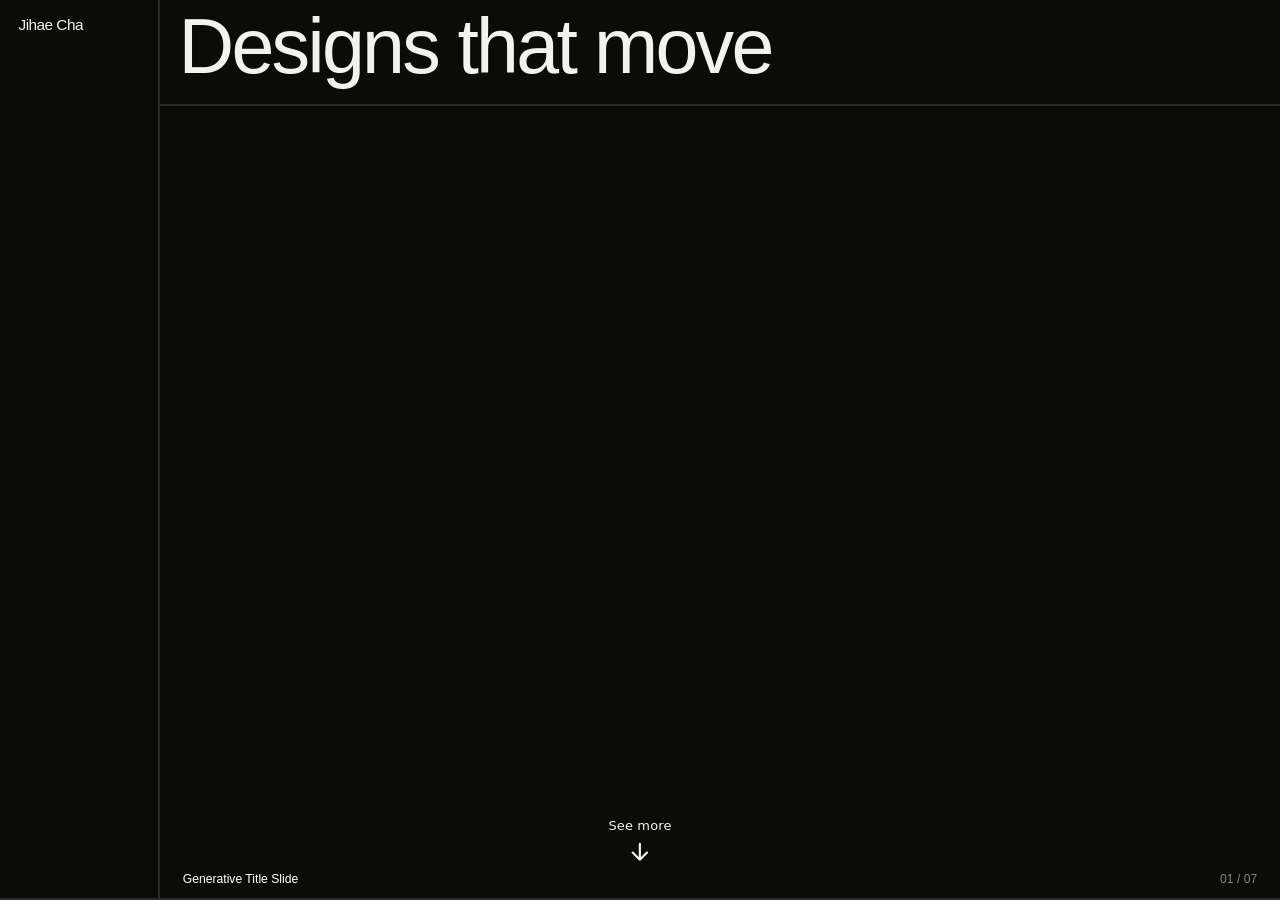
==== index.html @ 2024a820 "Experiments page (the Experience grid and the 3D name, scrolling in); footer as a grid that pushes a" ====
<!DOCTYPE html>
<html lang="en" data-theme="dark" data-mode="even" class="on-landing">
<head>
<meta charset="utf-8">
<meta name="viewport" content="width=device-width, initial-scale=1">
<!-- link preview: the landing's first screen -->
<meta name="description" content="Jihae Cha, designer">
<meta property="og:title" content="Jihae Cha">
<meta property="og:description" content="Jihae Cha, designer">
<meta property="og:type" content="website">
<meta property="og:url" content="https://jihaecha.nl/">
<meta property="og:image" content="https://jihaecha.nl/media/og.png">
<meta property="og:image:width" content="1200">
<meta property="og:image:height" content="630">
<meta name="twitter:card" content="summary_large_image">
<meta name="twitter:image" content="https://jihaecha.nl/media/og.png">
<title>Jihae Cha</title>
<!-- tab icon: a square drawn as a line, like the site's grid, its corners slightly rounded. Dark on light tabs, light on dark ones -->
<link rel="icon" type="image/svg+xml" href="data:image/svg+xml,%3Csvg xmlns='http://www.w3.org/2000/svg' viewBox='0 0 32 32'%3E%3Cstyle%3Erect%7Bfill:none;stroke:%23121211%7D@media (prefers-color-scheme:dark)%7Brect%7Bstroke:%23f2f2f0%7D%7D%3C/style%3E%3Crect x='4' y='4' width='24' height='24' rx='4' stroke-width='2.5'/%3E%3C/svg%3E">
<link rel="preconnect" href="https://api.fontshare.com" crossorigin>
<link rel="stylesheet" href="https://api.fontshare.com/v2/css?f[]=switzer@300,400,500&display=swap">
<link rel="stylesheet" href="subpage/lock.css">
<style>

  :root{
    --rule:#e6e6e4;
    --rule-flash:#000000;
    --rule-on:#dcdcda;
    --rule-idle:#e6e6e4;
    --ink:#121211;
    --ink-soft:#8e8e89;
    --paper:#ffffff;
    --shot-bg:#f4f4f2;
    --split:38%;
    --tscale:1.12;   /* Shared, the starting mode: text a step larger (was 1) */
    --pad:clamp(1rem, 2.4vmin, 1.9rem);
    --move:520ms cubic-bezier(.22,.61,.36,1);
  }
:root.grid-on{ --rule:var(--rule-flash); }
  /* instant to full strength, then the 600ms ease below carries it back */
  .grid-on .strip{ transition:grid-template-columns var(--move), border-color 0ms; }
  .grid-on .cell{ transition:border-color 0ms; }

  [data-theme="dark"]{
    --rule:#2b2b29;
    --rule-flash:#ffffff;
    --rule-on:#3a3a38;
    --rule-idle:#2b2b29;
    --ink:#f2f2f0;
    --ink-soft:#7c7c78;
    --paper:#0b0b0a;
    --shot-bg:#171716;
  }
  *{ box-sizing:border-box; }
  html,body{ margin:0; background:var(--paper); color:var(--ink); }
  body{ font-family:"Switzer", "Helvetica Neue", system-ui, sans-serif; font-weight:400; -webkit-font-smoothing:antialiased; }

  .content{ height:100svh; overflow-y:scroll; }
  @supports not (height:100svh){ .content{ height:100vh; } }

  .band{
    min-height:100svh;

    display:grid;
    grid-auto-rows:minmax(0, 1fr);
  }
  .band--work{ grid-template-rows: 1fr; }   /* the project fills the whole band */
  @supports not (min-height:100svh){ .band{ min-height:100vh; } }

  .strip{
    display:grid;
    grid-template-columns:var(--t);
    border-bottom:var(--line) solid var(--rule);
    min-height:0;
    transition:grid-template-columns var(--move), border-color 600ms ease;
  }
  .cell{
    padding:var(--pad);
    border-right:var(--line) solid var(--rule);
    transition:border-color 600ms ease;
    min-width:0; min-height:0;
    overflow:hidden;
    container-type:inline-size;
    display:flex; flex-direction:column;
  }
  .cell:last-child{ border-right:0; }
  .cell > *{ max-width:100%; overflow-wrap:break-word; }

  /* Landing keeps its rules always */
  .band--landing .strip,
  .band--landing .cell{ border-color:var(--rule-idle); }
  .band--landing .strip:last-child{ border-bottom:0; }

  h1,h2{ margin:0; font-weight:500; letter-spacing:-.03em; }
  h1{ font-size:clamp(1.6rem, 13cqi, 4.5rem); line-height:.96; }
  h2{ font-size:calc(clamp(1.05rem, 7cqi, 4rem) * var(--tscale)); line-height:1.04;
      transition:font-size var(--move); }

  .tags{ font-size:calc(clamp(.7rem, 2.6cqi, 1rem) * var(--tscale)); color:var(--ink-soft);
         margin:.5rem 0 0; transition:font-size var(--move); }
  .lede{ font-size:calc(clamp(.82rem, 3.4cqi, 1.45rem) * var(--tscale)); line-height:1.6;
         margin:1.1rem 0 0; max-width:64ch; transition:font-size var(--move); }
  .meta{ font-size:clamp(.7rem, 2.6cqi, .8rem); color:var(--ink-soft); margin:0; }
  .note{ font-family:"Switzer", "Helvetica Neue", sans-serif; font-style:italic; font-weight:400;
         font-size:clamp(.75rem,3cqi,.92rem); color:var(--ink-soft); margin:.5rem 0 0; }
  a{ color:var(--ink); text-decoration:none; border-bottom:1px solid currentColor; }
  a:hover{ color:var(--ink-soft); }
  .push{ margin-top:auto; }

  .shot{ padding:var(--pad); }
  .shot--empty{ display:flex; align-items:flex-end; }
  .shot img, .shot video{ width:100%; height:100%; object-fit:cover; display:block; background:var(--shot-bg); }

  [data-mode="read"] .shot,
  [data-mode="even"] .shot{ display:flex; align-items:flex-start; justify-content:flex-start; }
  [data-mode="read"] .shot img,
  [data-mode="read"] .shot video,
  [data-mode="even"] .shot img,
  [data-mode="even"] .shot video{
    width:auto; height:auto;
    max-width:100%; max-height:100%;
    object-fit:contain;
  }

  /* every project uses the same proportions as Generative Title Slide:
     same column split, same 16:9 image box */
  .band--work .strip:first-child{
    grid-template-columns:calc(var(--split) * 0.8) 1fr !important;
  }
  .shot img, .shot video{ aspect-ratio:16 / 9; }
  [data-mode="read"] .shot img,
  [data-mode="read"] .shot video,
  [data-mode="even"] .shot img,
  [data-mode="even"] .shot video,
  [data-mode="look"] .shot img,
  [data-mode="look"] .shot video{
    width:100%;
    height:auto;
    max-height:100%;
    object-fit:cover;
  }

  .ratio{
    position:fixed; z-index:30; bottom:var(--pad); left:50%;
    transform:translateX(-50%); display:flex;
    border:1px solid var(--ink); background:var(--paper);
  }
  .ratio button{
    appearance:none; background:transparent; border:0;
    border-right:1px solid var(--ink); padding:.45rem .85rem;
    font:inherit; font-size:12px; color:var(--ink); cursor:pointer;
  }
  .ratio button:last-child{ border-right:0; }
  /* every option looks the same: dark box, light outline and text, no filled state */
  .ratio button[aria-pressed="true"]{ background:transparent; color:var(--ink); }

  /* the menu stays out of the landing and arrives once the work is scrolled into view */
  .ratio{ transition:opacity .45s ease, translate .45s cubic-bezier(.2,.7,.2,1), visibility 0s linear 0s; }
  .on-landing .ratio{ opacity:0; translate:0 12px; visibility:hidden; pointer-events:none;
    transition:opacity .3s ease, translate .3s ease, visibility 0s linear .3s; }

  /* ---- Image / Shared / Text: one control in place of the old buttons ----
     The three old buttons stay in the page, hidden, so saving and the grid
     flash still happen through them. */
  .ratio .dialbtn{ display:none; }
  .dial{ position:relative; touch-action:none; outline:none; user-select:none; cursor:ew-resize; }
  .dial:focus-visible{ box-shadow:0 0 0 2px var(--paper), 0 0 0 4px var(--ink); }
  /* the menu is three ruled cells; no outer box: their own edges are the frame */
  .ratio{ border:0 !important; background:transparent !important; }
  /* small at rest: three slim cells, no names. Hover (or focus, or drag) and it opens
     to the full version; leave and it folds back */
  .dial--cells{ width:150px; height:20px; transition:width .38s cubic-bezier(.45,0,.2,1), height .38s cubic-bezier(.45,0,.2,1); }
  .dial--cells.open{ width:290px; height:40px; }
  .dial--cells .c span{ opacity:0; transition:opacity .2s ease; }
  .dial--cells.open .c span{ opacity:1; transition:opacity .25s ease .15s; }
  .dial--cells .c{ position:absolute; top:0; height:100%; box-sizing:border-box; background:var(--paper);
    border:var(--line) solid var(--rule-on); display:flex; align-items:center; justify-content:center; overflow:hidden; font-style:normal;
    cursor:pointer; }
  .dial--cells .c span{ font-size:12px; color:var(--ink-soft); white-space:nowrap; }
  .dial--cells .c.on span{ color:var(--ink); }
  .dial--cells .c.lead{ z-index:1; }
  /* hovered (or focused, or held while dragging): every line and every name goes white */
  .dial--cells .c{ transition:border-color .25s ease; }
  .dial--cells .c span{ transition:opacity .2s ease, color .25s ease; }
  .dial--cells:hover .c, .dial--cells:focus-visible .c, .dial--cells.held .c, .dial--cells.demo .c{ border-color:var(--rule-flash); }
  .dial--cells:hover .c span, .dial--cells:focus-visible .c span, .dial--cells.held .c span, .dial--cells.demo .c span{ color:var(--rule-flash); }
  /* the menu sits at the bottom centre, opening out from the middle */
  .ratio{ left:50% !important; transform:translateX(-50%) !important; }
  .dial--cells:not(.open){ width:112px; }   /* smaller when folded: the long cell shrinks with it */
  /* the hint, in the site's label style, just above the menu */
  .menu-hint{ position:fixed; z-index:31; transform:translateX(-50%); font-size:15px; font-weight:500; color:var(--rule-flash); padding:.3rem .65rem; white-space:nowrap;
              /* frosted glass: whatever is behind shows through, blurred, instead of a solid block */
              background:color-mix(in srgb, var(--paper) 35%, transparent);
              -webkit-backdrop-filter:blur(28px) saturate(1.4); backdrop-filter:blur(28px) saturate(1.4);
              padding:.45rem .8rem;
              translate:0 calc(-100% + 6px); opacity:0; pointer-events:none; transition:opacity .35s ease, translate .35s cubic-bezier(.45,0,.2,1); }
  .menu-hint.on{ opacity:1; translate:0 -100%; }   /* above the bar, lined up with its left edge */
  button:focus-visible, a:focus-visible{ outline:2px solid var(--ink); outline-offset:3px; }

  [data-mode="read"] .cell{ overflow-y:auto; }

  /* Read sets its own sizes rather than multiplying the base scale,
     so the clamp ceilings can't flatten the difference. */
  [data-mode="read"] h2{ font-size:clamp(2.2rem, 10cqi, 7rem); line-height:1; }
  [data-mode="read"] .lede{ font-size:clamp(1.15rem, 4.8cqi, 2.3rem); line-height:1.4; }
  [data-mode="read"] .tags{ font-size:clamp(.85rem, 2.8cqi, 1.15rem); }

  @media (max-width:760px){
    .strip{ grid-template-columns:1fr !important; }
    .cell{ border-right:0; border-bottom:var(--line) solid var(--rule); }
    .cell:last-child{ border-bottom:0; }
    .band--landing .cell{ border-color:var(--rule-idle); }
  }
  @media (max-height:520px){
    .content{ scroll-snap-type:none; }
    .band{ min-height:auto; }
  }
  @media (prefers-reduced-motion: reduce){ .strip,.cell{ transition:none; } }

  /* 19 defines this; the base file does not, so the row gap collapsed */
  :root{ --gap:clamp(1.5rem, 4vw, 4.5rem); }
  /* the weight of every grid line on the site */
  :root{ --line:2px; }

  /* the landing lives in its own frame so its styles and the page's never collide */
  .band--landing{ position:relative; display:block; border-bottom:var(--line) solid var(--rule); }   /* quiet, like the landing lines above it and the works below */
  /* while Jihae Cha is open, the line under the landing is full white, like the panel's other lines */
  .band--landing{ transition:border-color .6s ease; }
  .jihae-open .band--landing{ border-bottom-color:var(--ink); }

  /* the beat between landing and work: the landing's rule above it,
     the first project's rule below it, so no line is left hanging */
  .interlude{
    min-height:72svh; scroll-snap-align:none;   /* more room: a held pause between the landing and the work */
    display:flex; flex-direction:column; justify-content:space-between; gap:3rem;
    padding:calc(var(--pad) * 5) var(--pad) 0;
  }
  /* a quiet note: small, light, stepped back */
  .interlude__text{
    margin:0; max-width:46ch; color:var(--ink); opacity:.55;
    font-size:clamp(.95rem, 1.05vw, 1.15rem); line-height:1.4; letter-spacing:-.005em; font-weight:300;
  }
  .interlude__mark{
    display:flex; justify-content:space-between; align-items:flex-end;
    padding-bottom:.7rem; font-size:15px; font-weight:500; color:var(--ink-soft);
  }
  .interlude__mark span:last-child{ font-variant-numeric:tabular-nums; }
  .interlude + .band--work{ border-top:var(--line) solid var(--rule); }
  .landing-frame{ position:absolute; inset:0; width:100%; height:100%; border:0; display:block; background:var(--paper); }
  /* a small arrow at the foot of the landing: it scrolls, there is more below */
  .landing__down{ position:absolute; left:50%; bottom:calc(var(--pad) * 1.2); translate:-50% 0; z-index:2; appearance:none; background:none; border:0; padding:.6rem; color:var(--ink); cursor:pointer; }
  .landing__down:hover{ color:var(--ink); }
  .landing__down svg{ display:block; width:22px; height:22px; fill:none; stroke:currentColor; stroke-width:2; stroke-linecap:round; stroke-linejoin:round; animation:landing-down 1.8s cubic-bezier(.45,0,.2,1) infinite; }
  @keyframes landing-down{ 0%,100%{ transform:translateY(-3px); opacity:.45; } 50%{ transform:translateY(5px); opacity:1; } }
  @media (prefers-reduced-motion: reduce){ .landing__down svg{ animation:none; } }
  /* it waits until the landing has opened its first panel */
  .landing__down{ opacity:0; pointer-events:none; transition:opacity .8s ease; }
  .landing-open .landing__down{ opacity:1; pointer-events:auto; }
  /* shown once: it fades out after a few beats, or as soon as the page is scrolled */
  .landing-hinted .landing__down{ opacity:0; pointer-events:none; transition:opacity 1.2s ease; }
  @media (max-aspect-ratio:4/5){ .jihae-open .landing__down{ opacity:0; pointer-events:none; transition:opacity .3s ease; } }   /* phones: with Jihae Cha open, Designs' row is too short to hold the hint */
  .landing__down{ display:flex; flex-direction:column; align-items:center; gap:.5rem; font:inherit; font-size:13px; letter-spacing:.01em; }
  .landing__hint{ white-space:nowrap; font-weight:500; }

  /* the section after the landing: the Jihae Cha panel, full width, with the work mark under it */
  .interlude--about{ min-height:100svh; padding:0; gap:0; }
  .interlude--about .about-frame{ display:block; width:100%; flex:1; min-height:calc(100svh - 3.2rem); border:0; background:var(--paper); }
  .interlude--about .interlude__mark{ padding:0 var(--pad) .7rem; border-top:var(--line) solid var(--ink); padding-top:.9rem; }

  /* ---- after the landing: a breath, then a short statement (agency-homepage style) ---- */
  .intro{ min-height:100svh; padding:0; gap:0; display:grid; grid-template-rows:1fr auto; grid-template-columns:100%; justify-content:stretch; }
  .intro__body{ align-self:start; padding:calc(var(--pad) * 3) var(--pad) calc(var(--pad) * 4); max-width:min(980px, 92vw); }
  .intro__lede{ margin:0; font-weight:400; font-size:clamp(1.3rem, 2.5vw, 2.4rem); line-height:1.15; letter-spacing:-.025em; color:var(--ink);
      transition:letter-spacing 1.6s cubic-bezier(.45,0,.2,1), opacity 1.2s ease; }
  /* crowded until it scrolls into view, then given room */
  .intro:not(.seen) .intro__lede{ letter-spacing:-.075em; opacity:.35; }
  /* "More about Jihae": soft at rest, no underline (the arrow marks the link);
     on hover it turns full and is pushed aside, like the links in the landing */
  .intro__more{ display:inline-block; margin-top:2.2rem; font-size:18px; color:var(--ink-soft); text-decoration:none; border-bottom:0;
    transition:color .3s ease, padding .3s cubic-bezier(.25,1,.45,1); }
  .intro__more:hover, .intro__more:focus-visible{ color:var(--ink); padding-left:.5em; }
  .intro__facts{ margin:0; display:grid; grid-template-columns:repeat(3, 1fr); border-top:var(--line) solid var(--rule); }
  .intro__facts div{ padding:var(--pad); border-right:var(--line) solid var(--rule); }
  .intro__facts div:last-child{ border-right:0; }
  .intro__facts dt{ font-size:12px; color:var(--ink-soft); margin-bottom:.4rem; }
  .intro__facts dd{ margin:0; font-size:14px; color:var(--ink); }
  .intro .interlude__mark{ padding:.9rem var(--pad) .7rem; }   /* no line above "Selected work" */
  @media (max-width:700px){ .intro__facts{ grid-template-columns:1fr; } .intro__facts div{ border-right:0; border-bottom:var(--line) solid var(--rule); } }
  @media (prefers-reduced-motion: reduce){ .intro:not(.seen) .intro__lede{ letter-spacing:-.025em; opacity:1; } }
  @media (max-width:760px){   /* phones: the statement a step larger, so it reads as the page's voice, not a caption */
    .intro__lede{ font-size:clamp(1.6rem, 7vw, 2rem); line-height:1.18; }
    .intro__more{ font-size:19px; }
  }

  /* "View project" sits right under the project's image */
  .band--work .shot{ flex-direction:column; }
  .shot-link{ margin:.9rem 0 0; flex:none; }

  /* the way into the project, on hover: the reel reaches the grid. Its cell gives up the gap on
     the left and above, so the reel grows out until it meets the divider and the line above;
     the grid itself never moves, and the room under it stays. "View more" then arrives in the
     corner they meet at, a small tab whose two edges are grid lines too.
     THIS VERSION: see the block below — here the reels rest against the lines. */
  .band--work .reel{ position:relative; width:100%; min-height:0; display:flex; flex-direction:column; }
  .shot-link a{ border-bottom:0; color:inherit; }
  .shot-link a span{ display:inline-block; transition:translate .3s ease; }
  .shot-link .lock-ico{ width:.8em; height:.8em; margin-right:.4em; vertical-align:-.05em; fill:none; stroke:currentColor; stroke-width:1.6; stroke-linecap:round; }
  .shot-link a:hover{ color:inherit; }
  .shot-link a:hover span, .shot-link a:focus-visible span{ translate:4px 0; }
  .band--work .reel .shot-link{
    position:absolute; z-index:2; left:0; top:0; margin:0;
    padding:.6em .95em; font-size:clamp(14px, 1.2vw, 18px); font-weight:400; line-height:1.05; letter-spacing:-0.01em; white-space:nowrap;
    color:var(--ink);
    /* the page colour let partly through, so over light footage it reads as a tint, not a block */
    background:color-mix(in srgb, var(--paper) 62%, transparent);
    -webkit-backdrop-filter:blur(8px); backdrop-filter:blur(8px);
    border-right:var(--line) solid var(--rule); border-bottom:var(--line) solid var(--rule);
    opacity:0; transition:opacity .3s ease, border-color 600ms ease;
    pointer-events:none;   /* the reel itself takes the click */
  }
  .band--work .reel .shot-link a{ pointer-events:auto; }
  html:not(.scrolling) .band--work .shot:hover .shot-link, html:not(.scrolling) .band--work .shot:focus-within .shot-link{ opacity:1; transition:opacity .3s ease .3s, border-color 600ms ease; }   /* once the lines have arrived */
  .band--work .strip:first-child > .cell{ transition:border-color 600ms ease, padding var(--move); }
  .grid-on .band--work .strip:first-child > .cell{ transition:border-color 0ms, padding var(--move); }
  /* THIS VERSION, at rest (no hover needed): every reel already meets its grid lines. The divider keeps
     the original split for every project, so the grid lines up down the page and text and image keep
     their original proportion; the reel's cell gives up its gap on the left and above, so the reel
     reaches the divider and the line above. Hovering only brings up "View more". */
  @media (min-width:761px){
    html:not([data-mode="grid"]) .band--work .strip:first-child > .shot{ padding-left:0; padding-top:0; }
  }
  /* hover, in this version ("steady push"): the project grows as before, its picture reaching two gaps
     further left over the text and two gaps further down, the divider sliding with it. But the grid
     never changes: the reel is laid out that much bigger from the start, the extra hidden by a
     clip-path that opens on hover, and the divider is a line that slides with a transform. So the
     text never re-wraps and nothing moves under a still cursor. The row's .hot is set by the
     hover-intent script below the grid, from the picture's visible area. */
  @media (hover:hover) and (min-width:761px){
    html:not([data-mode="grid"]) .band--work .strip:first-child{ --grow:calc(var(--pad) * 2); --hover:500ms cubic-bezier(.22,1,.36,1); }
    html:not([data-mode="grid"]) .band--work .strip:first-child > .shot{ position:relative; overflow:visible; z-index:1;
      padding-bottom:calc(clamp(110px, 20svh, 260px) - var(--grow)); }   /* the reel already reaches into the room below; the clip hides it */
    html:not([data-mode="grid"]) .band--work .strip:first-child > .shot > .reel{
      margin-left:calc(var(--grow) * -1);
      clip-path:inset(0 0 calc(var(--grow) * (1 - var(--g, 0))) calc(var(--grow) * (1 - var(--g, 0)))); }   /* --g, 0 at rest to 1 grown, is stepped by the hover script frame by frame */
    /* the text keeps a fixed measure, narrower by the reach, so the picture
       only ever covers empty space and the lines never re-wrap */
    html:not([data-mode="grid"]) .band--work .strip:first-child > .cell:first-child{ border-right-color:transparent; }
    html:not([data-mode="grid"]) .band--work .strip:first-child > .cell:first-child > *{ max-width:calc(100% - var(--grow)); }   /* the type keeps its size: the cell, which sizes it, stays as wide */
    /* the divider that travels, standing in for the text cell's own rule (hidden while the rounding
       outlines are drawn: they trace the moved divider themselves) */
    html.rounding .band--work .strip:first-child > .shot::before{ visibility:hidden; }
    html:not([data-mode="grid"]) .band--work .strip:first-child > .shot::before{ content:""; position:absolute; z-index:3; top:0; bottom:0; left:calc(var(--line) * -1);
      border-left:var(--line) solid var(--rule); transform:translateX(calc(var(--grow) * -1 * var(--g, 0))); transition:border-color 600ms ease; pointer-events:none; }
    /* picture, divider and rounded outline all read the one --g, set in one frame: they cannot drift */
    html.lock-open .band--work .strip:first-child{ --g:0 !important; }
    .band--work .reel::after{ content:""; position:absolute; inset:0; z-index:1; background:#000; opacity:0; pointer-events:none; transition:opacity var(--hover, 500ms cubic-bezier(.22,1,.36,1)); }
    html:not(.lock-open) .band--work .strip.hot .reel::after{ opacity:.45; }   /* a dark veil, so the white "View more" reads over light footage */
    .band--work .reel .shot-link{ left:50%; top:50%; translate:-50% -50%; padding:0;
      background:none; -webkit-backdrop-filter:none; backdrop-filter:none; border:0;
      color:#fff; text-shadow:0 1px 14px rgba(0,0,0,.4);
      font-size:clamp(16px, 1.8vw, 30px); font-weight:500; letter-spacing:-.02em; }
    .band--work .reel .shot-link{ transition:opacity var(--hover, 500ms cubic-bezier(.22,1,.36,1)); }
    .band--work .shot:hover .shot-link{ opacity:0; }   /* "View more" follows the row's hover intent, not the raw hover */
    html:not(.lock-open) .band--work .strip.hot .shot .shot-link{ opacity:1; }
  }
  /* phones and touch screens keep the original link: "View more", small and grey, under the reel */
  @media (hover:none), (max-width:760px){
    .band--work .reel .shot-link{ position:static; flex:none; margin:.9rem 0 0; padding:0;
      font-size:var(--fs-meta); letter-spacing:normal; color:var(--ink-soft);
      background:none; -webkit-backdrop-filter:none; backdrop-filter:none; border:0;
      opacity:1; transition:none; pointer-events:auto; }
    .band--work .reel .shot-link a:hover{ color:var(--ink); }
  }
  @media (prefers-reduced-motion: reduce){
    .band--work .strip:first-child, .band--work .strip:first-child > .cell{ transition:border-color 600ms ease; }
    .band--work .strip:first-child > .shot > .reel{ clip-path:inset(0 0 calc(var(--pad) * 2) 0) !important; margin:0 !important; }   /* no growing: only the veil and "View more" fade */
    .band--work .strip:first-child > .shot::before{ display:none; }
  }

  /* Look: title and tags only, the project description stays hidden */
  [data-mode="look"] .band--work .lede{ display:none; }

  /* breathing room under each project ("View more" and the year), so one work doesn't run into the next */
  html:not([data-mode="grid"]) .band--work .strip:first-child > .cell{ padding-bottom:clamp(110px, 20svh, 260px); }

  /* with the empty row gone, each project's image grows to fill its cell down to the band's line */
  @media (min-width:701px){
    html[data-mode="even"] .band--work .shot img, html[data-mode="even"] .band--work .shot video,
    html[data-mode="read"] .band--work .shot img, html[data-mode="read"] .band--work .shot video{
      flex:1 1 auto; min-height:0; width:100%; height:auto; max-height:none; aspect-ratio:auto; object-fit:cover;
    }
    html[data-mode="even"] .band--work .reel, html[data-mode="read"] .band--work .reel{ flex:1 1 auto; }
  }

  /* the name panel's study, playing quietly in the lower right of the statement section */
  .intro{ position:relative; }
  .intro__study{ position:absolute; left:var(--pad);   /* lines up with the statement's left edge */ bottom:calc(3.4rem + var(--pad) * 2); width:min(30vw, 480px); height:min(32svh, 290px); opacity:.45;
      border:0; pointer-events:none; background:var(--paper); }
  @media (max-width:760px){ .intro__study{ position:relative; right:auto; bottom:auto; width:auto; height:42svh; margin:0 var(--pad) var(--pad); } }

  /* ===== Project text system, from the Figma "changed" frame (node 16:220) =====
     Switzer throughout the work rows. Title 27.48 Medium / 1.1 / -0.03em,
     tags + description + year + role + link all 13.35 Regular,
     ink-soft for everything except the title and the description. */
  .band--work{ font-family:"Switzer", "Helvetica Neue", system-ui, sans-serif; --fs-meta:13.35px; }
  /* the title keeps its original size */
  .band--work h2 .h2-sub{ display:block; }   /* the descriptor after the comma always starts its own line */
  .band--work .tags{
    font-weight:400; color:var(--ink-soft); line-height:normal;
    font-size:calc(clamp(.82rem, 3.4cqi, 1.45rem) * var(--tscale)); margin:.3rem 0 0;   /* same size as the description */
  }
  /* the description keeps its original size */
  .band--work .note{
    font-family:inherit; font-style:normal; font-weight:400; color:var(--ink-soft);
    font-size:calc(var(--fs-meta) * var(--tscale)); margin:.9rem 0 0;
  }
  /* year sits a held beat under the description, not pinned to the bottom */
  .band--work .meta{ font-weight:400; color:var(--ink-soft); line-height:normal;
    font-size:calc(var(--fs-meta) * var(--tscale)); }
  .band--work .cell > .meta.push{ margin-top:62px; }
  .band--work .cell > .meta.role{ margin-top:0; }
  /* Read keeps its own larger set, in the same proportions */
  [data-mode="read"] .band--work .lede{ font-size:clamp(1.15rem, 4.8cqi, 2.3rem); line-height:1.4; }
  [data-mode="read"] .band--work .tags{ font-size:clamp(1.15rem, 4.8cqi, 2.3rem); }

  /* ---- phones: each project stacks, its reel first, its words under it, View more last ----
     The split rule above is more specific than the general one-column rule, so it is
     undone here. A project is as tall as it needs, not a full screen. The reel's cell and
     its wrapper step aside (display:contents), so the reel, the words and the link lay out
     as one column in that order; taps still reach the cell as before. The menu chooses the
     balance and the order never changes: Image (where phones open) runs the reel edge to
     edge over a short caption, Shared keeps both at reading size, Text sets the words large
     under a smaller reel. */
  @media (max-width:760px){
    :root:not(.grid-on){ --rule:var(--rule-on); }
    /* the fixed name and menu icon sit on a band of page colour with a rule under it, so titles
       scrolling up pass beneath them instead of crossing them */
    body::before{ content:""; position:fixed; z-index:24; top:0; left:0; right:0;
      height:calc(var(--pad) * 2 + 20px); background:var(--paper); border-bottom:var(--line) solid var(--rule);
      pointer-events:none; transition:opacity .45s ease; }
    .on-landing body::before{ opacity:0; }
    html:has(.proj[data-open="true"]) body::before{ opacity:0; }
    /* the Text / Shared / Image menu sits on the left, on the same edge as the name and the captions */
    .ratio{ left:var(--pad) !important; transform:none !important; }   /* small screens and daylight lose the faintest grey: the lines a step stronger */
    .band--work .strip:first-child{ grid-template-columns:1fr !important; }
    html:not([data-mode="grid"]) .band--work{ min-height:auto; }
    html:not([data-mode="grid"]) .band--work .strip:first-child > .shot,
    html:not([data-mode="grid"]) .band--work .reel{ display:contents; }
    html:not([data-mode="grid"]) .band--work .reel video,
    html:not([data-mode="grid"]) .band--work .reel img{ order:1; width:calc(100% - var(--pad) * 2); margin:var(--pad) var(--pad) 0; }
    html:not([data-mode="grid"]) .band--work .strip:first-child > .cell:first-child{ order:2; padding:calc(var(--pad) * .8) var(--pad) 0; border-right:0; border-bottom:0; }
    html:not([data-mode="grid"]) .band--work .reel .shot-link{ order:3; margin:1rem var(--pad) clamp(56px, 12svh, 110px); }   /* then room before the next project */
    .band--work .cell > .meta.push{ margin-top:1.2rem; }

    [data-mode="even"] .band--work h2{ font-size:clamp(1.7rem, 8.4vw, 2.4rem); }
    [data-mode="even"] .band--work .lede{ font-size:16px; line-height:1.55; }
    [data-mode="even"] .band--work .tags{ font-size:14px; }

    html[data-mode="read"] .band--work .reel video, html[data-mode="read"] .band--work .reel img{ width:72%; }   /* the words lead, the reel steps back */

    /* Image: the reel edge to edge, meeting the line above, then a caption —
       title / categories / "Internship, CLEVER°FRANKE, 2026" at one size and one leading, then View more */
    html[data-mode="look"] .band--work .reel video, html[data-mode="look"] .band--work .reel img{ width:100%; margin:0; }
    [data-mode="look"] .band--work h2{ font-size:clamp(1.3rem, 6vw, 1.8rem); }
    html[data-mode="look"] .band--work .strip:first-child > .cell:first-child{ display:flex; flex-direction:row; flex-wrap:wrap; align-items:baseline; }   /* flex, so no stray space sneaks in before the comma */
    html[data-mode="look"] .band--work .cell:first-child > h2,
    html[data-mode="look"] .band--work .cell:first-child > .tags{ flex:0 0 100%; }
    html[data-mode="look"] .band--work .cell:first-child > .tags{ margin:.5rem 0 0; }
    html[data-mode="look"] .band--work .cell > .meta.push,
    html[data-mode="look"] .band--work .cell > .meta.role{ display:block; margin:0; }
    html[data-mode="look"] .band--work .cell > .meta.push:has(+ .meta.role)::after{ content:",\00a0"; }   /* only when a second line follows: a lone year (Monell, Slash) takes no comma */
    html[data-mode="look"] .band--work .cell:first-child > .tags,
    html[data-mode="look"] .band--work .cell > .meta.push,
    html[data-mode="look"] .band--work .cell > .meta.role{ font-size:14px; line-height:1.4; color:var(--ink-soft); }   /* Image would scale these to about 10px here */
    html[data-mode="look"] .band--work .reel .shot-link{ margin:1.1rem var(--pad) clamp(40px, 8svh, 72px); font-size:14px; }
  }

  /* ---- footer: an invitation, then a row of ways to get in touch ---------------------
     The Experience grid's idea, calm: the box you reach for takes more room and the others
     give way, on its gentle push. Nothing moves until you point at it. */
  .site-foot{
    position:relative; z-index:1; background:var(--paper);
    border-top:var(--line) solid var(--rule);
    font-size:16px; line-height:normal; color:var(--ink-soft);
  }
  .band--work + .site-foot{ border-top:0; }   /* the last project's own rule already sits above it */
  /* the invitation is one of the boxes */
  .site-foot__cell.site-foot__say{ white-space:nowrap; }   /* always the same three lines: it only scales, never rewraps */
  .site-foot__say b{ font-size:clamp(18px, 1.6vw, 24px); line-height:1.3; }
  /* the sign-off: a thin row of its own under everything, a line on top */
  .site-foot__copy{ margin:calc(var(--line) * -1) 0 0; padding:calc(var(--pad) * .9) var(--pad) calc(var(--pad) * .9 + 3rem);   /* room under it for the fixed menu */
    border-top:var(--line) solid var(--rule); font-size:13px; color:var(--ink-soft); position:relative; }   /* lifted one line so its rule and the boxes' bottom edges are the same line, not two */
  .site-foot__row{
    --push:cubic-bezier(.45,0,.25,1);
    display:grid; grid-template-columns:1fr 1fr 1fr; height:max(320px, 32svh);   /* fixed: tall enough for the largest hover text, so growing words never move the row (or anyone's text) */
    transition:grid-template-columns .9s var(--push);
  }
  .site-foot__row:has(> :nth-child(1):hover){ grid-template-columns:2.2fr 1fr 1fr; }
  .site-foot__row:has(> :nth-child(2):hover){ grid-template-columns:1fr 2.2fr 1fr; }
  .site-foot__row:has(> :nth-child(3):hover){ grid-template-columns:1fr 1fr 2.2fr; }
  .site-foot__cell{ margin:calc(var(--line) * -1) 0 0 calc(var(--line) * -1); min-width:0; white-space:nowrap; position:relative;
    overflow:hidden; border-radius:var(--r, 0px); transition:border-radius .9s var(--push);   /* its words are clipped by its own outline */
    display:flex; flex-direction:column; justify-content:space-between; gap:1rem;
    padding:var(--pad) var(--pad) calc(var(--pad) * 2);
    color:var(--ink); text-decoration:none; }
  a.site-foot__cell, a.site-foot__cell:hover{ border:0; color:var(--ink); }   /* not the site's link underline (as a rounded box it bent into a white arc) or its grey hover */
  /* each box draws its own outline, laid over its neighbour's on the shared side, so at rest they
     read as one ruled row; when a box takes over, the corners round (set by the script below) */
  .site-foot__cell::before{ content:""; position:absolute; pointer-events:none;
    inset:0; border:var(--line) solid var(--rule); border-radius:inherit;
    transition:border-radius .9s var(--push, cubic-bezier(.45,0,.25,1)); }
  .site-foot__cell small{ font-size:13px; color:var(--ink-soft); }
  .site-foot__cell b{ font-weight:400; font-size:clamp(18px, 1.6vw, 24px); letter-spacing:-.01em; }
  .site-foot__cell b span{ display:inline-block; transition:translate .9s var(--push); }
  a.site-foot__cell:hover b span{ translate:6px 0; }
  /* the box that takes over fills its frame with its words, scaled as one piece from their bottom left */
  /* the words scale through a registered number, --t, rather than a transform transition: that
     keeps their growth on the page's own clock, frame for frame with the box widening. Handed to
     the graphics card, the two drifted apart and the words shook as the box's edge slid */
  @property --t{ syntax:'<number>'; inherits:false; initial-value:0; }
  .site-foot__cell b{ display:block; width:max-content; transform-origin:0 100%; --t:0; transition:--t .9s var(--push); }
  @media (hover:hover) and (min-width:761px){
    /* drawn once at the big size and shown scaled down at rest: growing is then only ever a
       sharp image settling to full size, so the letters stay steady instead of shimmering.
       Out of the flow, so the big type never sizes the box. --big, --bigs, --k, --ks from the script */
    .site-foot__cell b{ position:absolute; left:var(--pad); bottom:calc(var(--pad) * 2);
      font-size:var(--big, 120px); transform:scale(calc(1 / var(--k, 5) + (1 - 1 / var(--k, 5)) * var(--t))); }
    .site-foot__say b{ font-size:var(--bigs, 56px); transform:scale(calc(1 / var(--ks, 2.4) + (1 - 1 / var(--ks, 2.4)) * var(--t))); }
    .site-foot__cell:hover b{ --t:1; }
    a.site-foot__cell:hover b span{ translate:12px 0; }
  }
  a.site-foot__cell:focus-visible{ outline:1px solid currentColor; outline-offset:-6px; }
  @media (prefers-reduced-motion: reduce){ .site-foot__row, .site-foot__cell b, .site-foot__cell b span{ transition:none; } }
  /* phones and touch: a plain list, one ruled row each, nothing moves */
  @media (max-width:760px), (hover:none){
    .site-foot__row, .site-foot__row:has(> *:hover){ grid-template-columns:1fr; height:auto; }
    .site-foot__cell{ border-bottom:var(--line) solid var(--rule); padding:calc(var(--pad) * 1.2) var(--pad); flex-direction:row; align-items:baseline; }
    .site-foot__cell::before{ display:none; }
    .site-foot__cell{ margin:0; border-radius:0; }
    .site-foot__cell:last-child{ border-bottom:0; }
  }

  /* ---- top right: About and the light/dark icon ------------------------------------
     The mirror of the name on the left: same face, size and weight, same distance from
     the top and side, same inverting blend, same arrival once the landing has gone. */
  .top-nav{
    position:fixed; z-index:25; top:var(--pad); right:var(--pad);
    display:flex; align-items:center; gap:20px;
    color:#fff; mix-blend-mode:difference;
    font-family:"Switzer", "Helvetica Neue", Helvetica, Arial, sans-serif;
    font-weight:400; font-size:20px; line-height:1; letter-spacing:-.01em;
    opacity:0; visibility:hidden; translate:0 -8px;
    transition:opacity .3s ease, translate .3s ease, visibility 0s linear .3s;
  }
  html:not(.on-landing) .top-nav{ opacity:1; visibility:visible; translate:0 0;
    transition:opacity .45s ease, translate .45s cubic-bezier(.2,.7,.2,1); }
  .top-nav a{ color:inherit; text-decoration:none; border:0; transition:opacity .2s ease;
    font-size:16px; translate:0 2px; }   /* nudged down onto the name's baseline; a step under the name, so the word and the icon together weigh the same as "Jihae Cha" */
  .theme{ appearance:none; background:none; border:0; padding:0; margin:0; color:inherit; cursor:pointer;
    display:flex; align-items:center; justify-content:center; width:20px; height:20px; transition:opacity .2s ease;
    margin-right:-1.7px;
    translate:0 1.5px; }   /* optical: centred by numbers it reads high next to lowercase letters, so it drops a little */   /* the icon's drawn edge, not its box, sits on the right margin, mirroring the name on the left */
  .theme svg{ width:20px; height:20px; display:block; fill:none; stroke:currentColor; stroke-width:1.7; stroke-linecap:round; stroke-linejoin:round; }
  .top-nav a:hover, .theme:hover{ opacity:.55; }
  html:not([data-mode="read"]) .nav-exp{ display:none; }   /* Experiments waits in the background: the menu offers it only in Read */
  .top-nav a:focus-visible, .theme:focus-visible{ outline:1px solid currentColor; outline-offset:4px; }
  /* phones: About, Contact and the theme fold into three lines; they open a full-screen menu set in the
     landing's light headline type, each item on its own ruled row */
  .menu-btn, .menu-panel{ display:none; }
  @media (max-width:760px){
    .top-nav > a, .top-nav > .theme{ display:none; }
    .menu-btn{ position:relative; display:flex; flex-direction:column; justify-content:center; gap:5px; width:24px; height:20px; padding:0; margin:0;
      background:none; border:0; color:inherit; cursor:pointer; }
    .menu-btn::after{ content:""; position:absolute; inset:-12px; }   /* a thumb-sized touch area */
    .menu-btn i{ display:block; height:1.7px; background:currentColor; border-radius:1px;
      transition:transform .35s cubic-bezier(.7,0,.15,1), opacity .2s ease; }
    .menu-open .menu-btn i:nth-child(1){ transform:translateY(6.7px) rotate(45deg); }
    .menu-open .menu-btn i:nth-child(2){ opacity:0; }
    .menu-open .menu-btn i:nth-child(3){ transform:translateY(-6.7px) rotate(-45deg); }
    .menu-btn:focus-visible{ outline:1px solid currentColor; outline-offset:6px; }
    .menu-panel{ position:fixed; inset:0; z-index:24; color:var(--ink);   /* under the nav, so the lines stay on top as the close */
      background:color-mix(in srgb, var(--paper) 72%, transparent);   /* the page shows through, softened, rather than a solid black */
      -webkit-backdrop-filter:blur(18px); backdrop-filter:blur(18px);
      display:flex; flex-direction:column; justify-content:flex-end; padding:var(--pad) var(--pad) calc(var(--pad) * 2 + 3rem);
      font-family:"Switzer", "Helvetica Neue", Helvetica, Arial, sans-serif;
      opacity:0; visibility:hidden; transition:opacity .35s ease, visibility 0s linear .35s; }
    .menu-open .menu-panel{ opacity:1; visibility:visible; transition:opacity .35s ease; }
    .menu-panel a, .menu-panel button{ display:block; width:100%; text-align:left; background:none; border:0; border-top:var(--line) solid var(--rule);
      color:var(--ink); font:inherit; font-weight:300; font-size:clamp(40px, 12vw, 56px); letter-spacing:-.035em; line-height:1;
      padding:.3em 0 .25em; text-decoration:none; cursor:pointer; }
    .menu-panel button{ font-size:18px; letter-spacing:-.01em; color:var(--ink-soft); padding:1em 0; }
  }
  /* ---- the name as the home logo ------------------------------------------------
     Just JIHAE CHA, no cell and no line. It sits on the same left edge as the bottom menu
     (var(--pad)), so the two fixed corners line up. Drawn with mix-blend-mode:difference,
     so it stays readable over anything that scrolls under it: light over dark text and
     pictures, dark in light mode. It arrives once the landing has gone, on the same beat
     as the bottom menu, and takes you back to the landing. */
  .stuck-name{
    position:fixed; z-index:25;
    top:var(--pad); left:var(--pad);
    font-family:"Switzer", "Helvetica Neue", Helvetica, Arial, sans-serif;
    font-weight:400; font-size:20px; line-height:1; letter-spacing:-.01em;
    white-space:nowrap;
    color:#fff; mix-blend-mode:difference;
    text-decoration:none; border:0; cursor:pointer;
    opacity:0; visibility:hidden; translate:0 -8px;
    transition:opacity .3s ease, translate .3s ease, visibility 0s linear .3s;
  }
  html:not(.on-landing) .stuck-name{ opacity:1; visibility:visible; translate:0 0;
    transition:opacity .45s ease, translate .45s cubic-bezier(.2,.7,.2,1); }
  .stuck-name:hover, .stuck-name:focus-visible{ color:#fff; outline:0; }

  /* ---- the menu, from the sketch: a small project strip. Text on the left, the
     picture on the right, the page's white dividing line between them ---- */
  .dial--strip{ width:120px; height:24px; border-radius:0; overflow:hidden; box-sizing:border-box; display:grid; grid-template-columns:var(--sx,60px) 1fr;
    border:var(--line) solid var(--rule-on); background:var(--paper);
    transition:width .26s cubic-bezier(.45,0,.2,1), height .26s cubic-bezier(.45,0,.2,1), border-radius .26s ease; }
  .dial--strip.open{ width:228px; height:40px; border-radius:0; }
  .dial--strip .st{ border-right:var(--line) solid var(--rule-flash); padding:5px 6px 0 7px; overflow:hidden;
    display:flex; flex-direction:column; gap:2px; min-width:0; transition:padding .38s cubic-bezier(.45,0,.2,1), gap .38s cubic-bezier(.45,0,.2,1); }
  .dial--strip.open .st{ padding:10px 8px 0 10px; gap:4px; }
  .dial--strip .st b{ display:block; height:2px; background:var(--ink-soft); opacity:.6; }
  .dial--strip .si{ padding:4px; min-width:0; transition:padding .38s cubic-bezier(.45,0,.2,1); }
  .dial--strip.open .si{ padding:7px; }
  .dial--strip .si i{ display:block; height:100%; background:var(--rule-idle); }
    #dial.dial--strip:focus-visible{ box-shadow:none; outline:2px solid var(--rule-on); outline-offset:3px; }

  /* ---- the layout's name, shown only while the menu moves ---- */
  .dial-say{ position:fixed; z-index:68; pointer-events:none; height:22px; translate:0 -100%; }
  .dial-say span{ position:absolute; bottom:4px; font-size:13px; font-weight:500; white-space:nowrap; color:var(--rule-flash);
    transform:translateX(-50%); opacity:0; transition:opacity .35s ease, color .25s ease; }
  .dial-say.moving span{ opacity:1; transition:opacity .2s ease, color .25s ease; }
  .dial-say[data-v="C"] span{ color:var(--ink-soft); }
  .dial-say[data-v="C"] span.on{ color:var(--rule-flash); }
  /* in this version the names live above the menu, not inside its cells */
</style>
</head>
<body>

<a class="stuck-name" id="stuckName" href="#top" aria-label="Jihae Cha, back to the landing">Jihae Cha</a>
<nav class="top-nav" aria-label="Site">
  <a href="#about" id="navAbout">About</a>
  <a href="experiments/" id="navExp" class="nav-exp">Experiments</a>
  <button type="button" id="theme" class="theme" aria-pressed="false" aria-label="Switch to dark mode"></button>
  <button type="button" class="menu-btn" id="menuBtn" aria-label="Menu" aria-expanded="false" aria-controls="menuPanel"><i></i><i></i><i></i></button>
</nav>
<!-- phones: About, Experiments and the theme, behind the three lines -->
<nav class="menu-panel" id="menuPanel" aria-label="Menu">
  <a href="#about" data-go="navAbout">About</a>
  <a href="experiments/" class="nav-exp">Experiments</a>
  <button type="button" data-go="theme" id="menuTheme">Light mode</button>
</nav>

<main class="content">

  <!-- LANDING: updated (reels rest 10%, click to open) -->
  <section class="band band--landing">
    <iframe class="landing-frame" title="Jihae Cha" srcdoc="&lt;!doctype html&gt;
&lt;html lang=&quot;en&quot;&gt;
&lt;head&gt;
&lt;meta charset=&quot;utf-8&quot;&gt;
&lt;meta name=&quot;viewport&quot; content=&quot;width=device-width, initial-scale=1, viewport-fit=cover&quot;&gt;
&lt;title&gt;Jihae Cha (small)&lt;/title&gt;
&lt;link href=&quot;https://api.fontshare.com/v2/css?f[]=switzer@300,400&amp;display=swap&quot; rel=&quot;stylesheet&quot;&gt;
&lt;style&gt;
  /* two panels, name | designs; the dividing line travels as each one takes over the screen */
  :root {
    --line: 2px;  /* the weight of every grid line */
    --bg: #0b0b0a;
    --fg: #f2f2f0;
    --muted: #8a8a85;
    --rule: #3a3a38;
    --grid: #2b2b29;   /* the grid lines: as quiet as the lines in the works below */
    --stripe: #1c1c1a;
    --font: &quot;Switzer&quot;, &quot;Helvetica Neue&quot;, Helvetica, Arial, sans-serif;
    --size: clamp(12px, 0.95vw, 16px);
    --lede: clamp(14px, 1.3vw, 22px);
    --big: clamp(72px, 15.5vw, 340px);
    --head: clamp(32px, 4.4vw, 84px);
    --pad: clamp(14px, 1.6vw, 28px);
    --ease: cubic-bezier(.7, 0, .15, 1);
    --t: .6s;   /* opening and closing a section, both quick */
    color-scheme: dark;
  }

  /* light mode, switched from the portfolio page */
  :root[data-theme=&quot;light&quot;] {
    --bg: #ffffff;
    --fg: #121211;
    --muted: #8e8e89;
    --rule: #e6e6e4;
    --grid: #e6e6e4;
    --stripe: #efefed;
    color-scheme: light;
  }

  html, body { height: 100%; }
  body {
    margin: 0; font-weight: 300; overflow: hidden;
    background: var(--bg); color: var(--fg);
    font-family: var(--font); -webkit-font-smoothing: antialiased;
  }

  .stage {
    height: 100%;
    display: grid;
    grid-template-columns: 1fr 1fr;
    transition: grid-template-columns var(--t) var(--ease), grid-template-rows var(--t) var(--ease);
  }
  .stage.s1 { grid-template-columns: 7fr 1fr; }
  .stage.s2 { grid-template-columns: 1fr 7fr; }

  .panel {
    position: relative; min-width: 0; min-height: 0; overflow: hidden;
    display: flex; flex-direction: column;
    cursor: pointer; outline: none;
  }
  /* every panel and grid cell carries its own full outline, so each can round on
     its own. The outer edges sit 1px past the screen and are cut off until a
     corner rounds in; shared edges overlap so they still read as one hairline. */
  .stage { overflow: hidden; }
  /* a panel&#x27;s outline is drawn on a layer above it, so rounding never cuts into its content */
  /* ---- arrival: the dividing line draws itself from top to bottom ----------------
     While it draws, the panels&#x27; own outlines are held back; once it reaches the
     bottom they take over and the drawn line is removed. */
  .drawline { position: fixed; z-index: 5; pointer-events: none; background: var(--grid);
    /* sits exactly where the panels&#x27; own dividing line is (set from the layout on load),
       so nothing shifts when they take over */
    left: calc(50% - var(--line)); top: 0; width: var(--line); height: 100%; transform: scaleY(0); transform-origin: top;
    animation: draw-down .55s cubic-bezier(.65, 0, .35, 1) .1s forwards; }
  @keyframes draw-down { to { transform: scaleY(1); } }
  .arriving .panel::after { border-color: transparent; }
  @media (max-aspect-ratio: 4/5) {   /* stacked panels: the line runs across, left to right */
    .drawline { left: 0; top: calc(50% - var(--line)); width: 100%; height: var(--line); transform: scaleX(0); transform-origin: left;
      animation-name: draw-across; }
    @keyframes draw-across { to { transform: scaleX(1); } }
  }
  @media (prefers-reduced-motion: reduce) { .drawline { display: none; } .arriving .panel::after { border-color: var(--grid); } }
  .panel::after {
    content: &#x27;&#x27;; position: absolute; inset: 0; z-index: 3; pointer-events: none;
    border: var(--line) solid var(--grid);
    border-radius: var(--r, 0px);
    transition: border-radius .5s cubic-bezier(.7, 0, .15, 1);
  }
  .panel.name { margin: calc(-1 * var(--line)) 0 calc(-1 * var(--line)) calc(-1 * var(--line)); }
  .panel.designs { margin: calc(-1 * var(--line)); }
  /* keyboard focus marker: only while someone is actually using the keyboard, so a
     click (or the page focusing a panel itself) never leaves a line under the name */
  .kbd .panel:focus-visible .head { text-decoration: underline; text-underline-offset: .12em; text-decoration-thickness: 1px; }

  .head {
    margin: 0; padding: var(--pad);
    font-weight: 300; font-size: var(--fs, var(--head));
    line-height: .95; letter-spacing: -0.035em;
    white-space: nowrap;
    /* the larger heading is raised so the tops of its capitals line up with the smaller one&#x27;s,
       which stays where it always was */
    padding-top: max(0px, calc(var(--pad) + var(--nudge, 0px)));
    transition: font-size var(--t) var(--ease), padding-top var(--t) var(--ease);
  }

  /* things that only exist in one state */
  .reveal { opacity: 0; transform: translateY(12px); transition: opacity .35s, transform .35s; }
  .s1 .name .reveal, .s2 .designs .reveal {
    opacity: 1; transform: none;
    transition: opacity .7s ease, transform .9s var(--ease);
    transition-delay: var(--d, .8s);
  }

  /* name panel: subtext is there immediately, no fade */
  .name .reveal, .s1 .name .reveal { transform: none; transition: none; }

  .lede {
    margin: auto 0 0; padding: 0 var(--pad) var(--pad);
    font-size: var(--lede); font-weight: 300; line-height: 1.1; letter-spacing: -0.02em;
    max-width: 30ch; color: var(--muted);
  }
  /* the six-cell study under the name: squares round, return, then a random cell
     shoves in and spreads while the corners of the cells it touches curve away.
     It sits right under the name and fills the rest of the panel. */
  /* the study is drawn in the text colour: full white in dark mode, black in light */
  .tgrid {
    /* starts right under the name and fills the rest of the panel, behind the words.
       Its top edge is a line under the name; its right edge is the dividing line in
       the middle; left and bottom run off the screen. Its top is set from the name&#x27;s height. */
    position: absolute; left: 0; right: 0; bottom: var(--tg-gap, 0px); top: var(--tg-top, 30%);
    z-index: 0; overflow: hidden; pointer-events: none; box-sizing: border-box;
    border-top: var(--line) solid var(--grid);   /* the line under the heading, always straight */
    /* no bottom line of its own: the page&#x27;s white line under the landing closes it */
    opacity: 0;
    /* it now comes up while the heading is still growing, so its top edge rides the
       heading&#x27;s own curve rather than snapping to each measured height */
    transition: opacity .6s ease, top var(--t) var(--ease);
    --tdur: 1.2s; --tease: cubic-bezier(.65, 0, .35, 1); --xease: var(--tease);
  }
  .panel.name &gt; .head, .panel.name &gt; .lede { position: relative; z-index: 1; }
  .s1 .tgrid { opacity: 1; }
  /* while the open heading is still growing (and wrapping), its grid stays hidden, so it
     never shows sliding down under the name; it fades in once the name has settled */
  .s2 #dgrid { transition: opacity .3s ease .2s; }   /* comes up on the same beat as &quot;that move&quot; */
  /* the name&#x27;s grid is not held back for the heading to settle: it comes up on the same
     beat as &quot;, based in the Netherlands&quot;, so the sentence and the study arrive together */
  .s1 #tgrid { transition: opacity .45s ease .45s; }

  /* &quot;, based in the Netherlands&quot; continues the name when its panel opens, at the same size,
     the way &quot;that move&quot; continues Designs: it appears a beat later, no rise, no fade */
  .name .head .reveal { transform: none; transition: none; }
  .s1 .name .head .reveal { transition: opacity 0s linear .45s; }
  .stage:not(.s1) .name .head .reveal { position: absolute; }
  .s1 .name .head { white-space: nowrap; }   /* the sentence stays on one line inside the open panel */
  @media (max-aspect-ratio: 4/5) { .s1 .name .head { white-space: normal; } }   /* stacked phones: it may wrap */
  .s1 .name .head .reveal { position: relative; left: 0; }   /* a starting point for the slide back on close */
  /* closing: the words stay where they are, wrapped as they were, and fade softly while
     the panel closes; only once they&#x27;re gone does the heading drop back to one line */
  .stage.closing-name .name .head { white-space: nowrap; }   /* lines locked with &lt;br&gt;s while it fades */
  .stage.closing-name:not(.s1) .name .head .reveal { position: relative; left: calc(var(--fs, 60px) * -0.22);
    transition: opacity var(--t) var(--ease), left var(--t) var(--ease); }   /* drawn back with the line, same curve */
  /* the comma fades together with the words but stays where it is, so it never touches &quot;Cha&quot;;
     the words travel only about a word space, so they end where the space was */
  .name .head .reveal .cm { position: relative; left: 0; }
  .stage.closing-name:not(.s1) .name .head .reveal .cm { left: calc(var(--fs, 60px) * 0.22);
    transition: left var(--t) var(--ease); }
  /* the Jihae grid sits right under the name (its top is set from the name&#x27;s height),
     with a straight line along its top and a closing line lifted off the bottom edge */
  /* the Jihae grid carries no text: only the lines and their movement */
  #tgrid .tx, #tgrid .say { display: none; }
  /* two lines about Jihae under the name. They roll up one line at a time as the grid
     moves: the top line slides out, the next slides in underneath. No fading. */
  .about {
    position: relative; z-index: 1; margin: 0 var(--pad) calc(var(--pad) * .9);
    --row: 1.3em; height: calc(2 * var(--row)); overflow: hidden;
    font-size: var(--lede); font-weight: 300; letter-spacing: -0.015em; color: var(--muted);
    opacity: 0; transition: opacity .5s ease;
  }
  .s1 .about { opacity: 1; }
  /* in this version the bio is read inside the grid; the lines under the name stay
     only for screen readers */
  .about.sr { position: absolute; width: 1px; height: 1px; margin: 0; overflow: hidden; clip: rect(0 0 0 0); }
  /* the line inside the cell that has taken the space: no travelling, no fading. It is
     placed where the cell ends up and simply appears once the cell has grown. */
  .tgrid .say { position: absolute; z-index: 2; color: var(--fg); font-size: clamp(16px, 1.7vw, 28px); font-weight: 300;
    line-height: 1.2; letter-spacing: -0.02em; visibility: hidden; }
  .tgrid .say.on { visibility: visible; }
  .about .roll { transition: transform .9s cubic-bezier(.65, 0, .35, 1); }
  .about .roll.jump { transition: none; }
  .about p { margin: 0; height: var(--row); line-height: var(--row); white-space: nowrap; overflow: hidden; text-overflow: ellipsis; }
  @media (max-width: 600px) {   /* narrow screens: each line may wrap onto a second row */
    .about { height: calc(4 * var(--row)); }
    .about p { height: calc(2 * var(--row)); white-space: normal; }
  }
  /* the word in each cell: it relaxes when its cell takes the space, and gets
     squeezed, letters pressed together and wrapping, when its cell is crowded */
  #tgrid .ring { overflow: hidden; font-style: normal; }   /* the cells are &lt;i&gt; elements; keep their words upright */
  .tgrid .tx { position: absolute; color: var(--fg); font-size: var(--lede); font-weight: 300; line-height: 1.1;
    overflow-wrap: anywhere;
    /* the words move with their cells, on the same timing but without the bounce */
    transition: left var(--tdur) var(--xease), top var(--tdur) var(--xease), width var(--tdur) var(--xease), letter-spacing var(--tdur) var(--xease); }   /* no fade: a word gives way to the bio line at once */
  .tgrid .ln { position: absolute; background: var(--grid); opacity: 0;
    transition: left var(--tdur) var(--tease), top var(--tdur) var(--tease), height var(--tdur) var(--tease), opacity .8s ease; }
  .tgrid.keep .ln { opacity: 1; }
  .tgrid .ln.v { width: var(--line); }
  .tgrid .ln.h { left: -4px; right: -4px; height: var(--line); }
  .tgrid .ring { position: absolute; box-sizing: border-box; border: var(--line) solid var(--grid);
    transition: left var(--tdur) var(--tease), top var(--tdur) var(--tease), width var(--tdur) var(--tease), height var(--tdur) var(--tease), border-radius var(--tdur) var(--tease), border-color .9s ease; }
  .lede { --d: 1s; }

  /* designs panel: the same six-cell grid as the name panel, but calm. A discipline
     grows smoothly into the space, the others shrink without being crushed, and the
     corners that touch it soften. Its example projects appear once it has grown. */
  /* &quot;that move&quot; belongs to the open Designs panel only */
  /* &amp;quot;that move&amp;quot; appears a beat after the panel opens: no rise, no fade, it is simply there */
  .designs .head .reveal { display: inline-block; margin-left: .25em; transform: none; transition: none; }   /* the word space, kept even when it lifts out of the line */
  .s2 .designs .head .reveal { transform: none; transition: opacity 0s linear .2s; }
  .stage:not(.s2) .designs .head .reveal { position: absolute; }
  .stage.closing-des:not(.s2) .designs .head .reveal { transform: translateX(2.5vw);
    transition: opacity var(--t) var(--ease), transform var(--t) var(--ease); }   /* &quot;that move&quot; goes with its line too */
  .s1 .dgrid { opacity: 0; }
  .s2 .dgrid { opacity: 1; }
  .dgrid { --tdur: 1s; --tease: cubic-bezier(.45, 0, .2, 1); }
  .dgrid .ring { overflow: hidden; }
  .s2 .dgrid .ring { pointer-events: auto; cursor: pointer; }   /* once Designs is open, each area is a way into its project */
  /* the reel fills the whole cell, cut by its outline; the text sits on top of it */
  .dgrid .m { position: absolute; inset: 0; overflow: hidden; }   /* clipped by the cell&#x27;s own rounded edge, so the picture meets the line exactly */
  .dgrid .m video, .dgrid .m img { position: absolute; inset: 0; width: 100%; height: 100%; object-fit: cover; display: block;
    opacity: .1; transition: opacity var(--tdur) var(--tease); }   /* at rest every reel shows faintly, at 10%, behind its name */
  .dgrid .lead .m video, .dgrid .lead .m img { opacity: 1; }   /* the cell taking the space shows its reel fully */
  .dgrid .m &gt; :not(.cur) { display: none; }   /* an area with several projects shows one at a time */
  .dgrid .m .ph { position: absolute; inset: 0; opacity: .3; background: repeating-linear-gradient(115deg, var(--rule) 0 1px, transparent 1px 16px); }
  /* the area&#x27;s name, large and centred in its cell */
  .dgrid .t { position: absolute; z-index: 2; left: 50%; top: 50%; transform: translate(-50%, -50%);
    max-width: 88%; text-align: center; color: var(--fg); font-size: clamp(15px, 1.6vw, 28px); font-weight: 300;
    line-height: 1.05; letter-spacing: -0.02em; white-space: nowrap; overflow: hidden;
    transition: letter-spacing var(--tdur) var(--tease), font-size var(--tdur) var(--tease); }
  .dgrid .crowd .t { font-size: clamp(11px, 1.1vw, 19px); }   /* while another area takes the space, the others&#x27; names shrink */
  .dgrid .k { position: absolute; left: 12px; bottom: 14px; z-index: 2; font-size: var(--size); color: var(--fg);
    visibility: hidden; max-width: calc(100% - 30px); white-space: nowrap; overflow: hidden; text-overflow: ellipsis; }
  .dgrid .on .k { visibility: visible; }
  /* over a reel at full strength the names invert against the picture, so they read on light and dark alike */
  .dgrid .lead .t, .dgrid .lead .k { color: #fff; mix-blend-mode: difference; }

  /* phone: stack the panels, the horizontal line travels instead */
  @media (max-aspect-ratio: 4/5) {
    :root { --size: clamp(12px, 3.3vw, 14px); --big: clamp(56px, 20vw, 120px); --head: clamp(30px, 10vw, 54px); --lede: clamp(14px, 3.8vw, 17px); }
    .stage, .stage.s1, .stage.s2 { grid-template-columns: 1fr; }
    .stage { grid-template-rows: 50% 50%; }   /* in % and px, not fr: the rows keep their sizes when the landing grows */
    .stage.s1 { grid-template-rows: var(--s1rows, 86% 14%); }   /* Designs&#x27; row is just tall enough for Designs: set in fit() */
    .stage.s2 { grid-template-rows: var(--s2rows, 14% 86%); }   /* the name&#x27;s row is just tall enough for the name: set in fit() */
    .panel.name { margin: calc(-1 * var(--line)) calc(-1 * var(--line)) 0 calc(-1 * var(--line)); }
    .panel.designs { margin: calc(-1 * var(--line)); }
  }

  @media (prefers-reduced-motion: reduce) {
    *, *::before { transition-duration: 0s !important; transition-delay: 0s !important; animation: none !important; }
  }

  /* opening the Jihae Cha panel brings every line up to full strength: the grid, its outline,
     the line under the heading and the dividing line. --grid is registered so it can fade. */
  @property --grid { syntax: &quot;&lt;color&gt;&quot;; inherits: true; initial-value: #2b2b29; }
  .stage { transition: grid-template-columns var(--t) var(--ease), grid-template-rows var(--t) var(--ease), --grid .6s ease; }
  .stage.s1 { --grid: var(--fg); }

  .dgrid .w { position: absolute; inset: 0; width: 100%; height: 100%; object-fit: cover; display: block;
    opacity: 0; transition: opacity .9s ease; }
  .dgrid .w.cur { opacity: 1; }
  .dgrid .w.fit { object-fit: contain; background: #0b0b0a; }
  .dgrid .wk, .dgrid .wn { position: absolute; bottom: 14px; z-index: 2; font-size: var(--size); color: #fff; mix-blend-mode: difference; }
  .dgrid .wk { left: 2.2%; } .dgrid .wn { right: 2.2%; opacity: .5; font-variant-numeric: tabular-nums; }
  .s2 .dgrid { pointer-events: auto; cursor: pointer; }

  /* ---- about Jihae: read the text, or step into the grid (from about-read-experience) ---- */
  /* the bio, told by the grid. Every cell carries words: small and faint at the top of the
     cell, until it is that cell&#x27;s turn, when its line grows to fill the cell and comes fully
     up. An intrusion grows its words fast with a jolt; closeness grows them slowly. */
  #tgrid .ct { position: absolute; left: 50%; top: 14px; transform: translate(-50%, 0); z-index: 2;
    width: max-content; max-width: calc(100% - 28px); text-align: center; pointer-events: none;
    color: var(--fg);
    font-weight: 300; font-size: clamp(10px, .82vw, 13px); line-height: 1.35; letter-spacing: -0.01em;
    opacity: 0;   /* only the cell whose turn it is shows its line */
    transition: font-size var(--ctd, .9s) var(--cte, ease), top var(--ctd, .9s) var(--cte, ease),
      transform var(--ctd, .9s) var(--cte, ease), line-height var(--ctd, .9s) var(--cte, ease), opacity .6s ease; }
  /* a big line never runs longer than about 20 characters; it wraps into balanced lines instead */
  #tgrid .ct.big { max-width: min(calc(100% - 28px), 20ch); text-wrap: balance; top: 50%; transform: translate(-50%, -50%); opacity: 1; line-height: 1.04; letter-spacing: -0.025em; }
  #tgrid .ct.tiny { opacity: 0; }
  #tgrid .ct.inv { max-width: none; line-height: .92; }   /* intrusion: no line limit, it fills its whole cell */
  /* intrusion: the letters arrive crushed and slammed in; closeness: they drift together */
  #tgrid .ct.jolt { animation: ctJolt .7s cubic-bezier(.2, 0, .2, 1) both; }
  #tgrid .ct.drift { animation: ctDrift 1.4s cubic-bezier(.25, .1, .25, 1) both; }
  /* intrusion: slammed in oversized and crushed, knocked side to side, then it settles */
  @keyframes ctJolt {
    0%   { letter-spacing: -0.3em; transform: translate(-50%, -50%) scale(1.6) skewX(-8deg); opacity: 0; }
    12%  { letter-spacing: -0.22em; transform: translate(calc(-50% - 18px), -50%) scale(1.3) skewX(6deg); opacity: 1; }
    26%  { transform: translate(calc(-50% + 14px), -50%) scale(.92) skewX(-4deg); }
    40%  { transform: translate(calc(-50% - 8px), -50%) scale(1.06); }
    55%  { transform: translate(calc(-50% + 4px), -50%) scale(.98); }
    100% { letter-spacing: -0.025em; transform: translate(-50%, -50%) scale(1); opacity: 1; } }
  /* closeness: small, slow, letters easing in toward each other */
  @keyframes ctDrift { from { letter-spacing: 0.12em; opacity: 0; filter: blur(2px); } to { letter-spacing: -0.01em; opacity: 1; filter: blur(0); } }
  /* the whole grid takes the hit of an intrusion */
  #tgrid.shake { animation: gridShake .55s cubic-bezier(.3, 0, .3, 1); }
  @keyframes gridShake { 0% { transform: translate(0); } 12% { transform: translate(16px, -3px); } 28% { transform: translate(-12px, 2px); } 46% { transform: translate(8px, -1px); } 64% { transform: translate(-4px); } 82% { transform: translate(2px); } 100% { transform: translate(0); } }
  @media (prefers-reduced-motion: reduce) { #tgrid .ct.jolt, #tgrid .ct.drift, #tgrid.shake { animation: none; } }   /* a cell squeezed too thin to hold words */
  #tgrid .ct-measure { position: absolute; left: -9999px; top: 0; visibility: hidden; font-weight: 300;
    line-height: 1.04; letter-spacing: -0.025em; text-align: center; max-width: 20ch; text-wrap: balance; }
  /* ---- the end: three cells lead on ---- */
  .tgrid .go { position: absolute; left: 50%; top: 50%; transform: translate(-50%, -50%); z-index: 3; pointer-events: auto;
    color: var(--fg); text-decoration: none; white-space: nowrap; font-size: clamp(16px, 1.7vw, 28px); font-weight: 300;
    letter-spacing: -0.02em; border-bottom: 1px solid currentColor; padding-bottom: 2px; opacity: 0; animation: goIn .6s ease .5s forwards; }
  .tgrid .go { transition: font-size .6s cubic-bezier(.25,1,.45,1), letter-spacing .6s ease, opacity .3s ease; }
  .tgrid .go:hover, .tgrid .go:focus-visible { font-size: clamp(22px, 2.6vw, 44px); letter-spacing: -0.03em; }   /* the link grows with its cell */
  @keyframes goIn { to { opacity: 1; } }
  /* Experience: the about grid from landing-about-20261012, inside the stage under the pills */
  .ab .stg &gt; #tgrid { display: block; top: 0 !important; bottom: 0; border-top: 0; opacity: 0; transition: opacity .5s ease; }
  .ab .stg.in &gt; #tgrid { opacity: 1; }
  .ab #sumrow, .ab #readall { display: none !important; }
  .ab { position: relative; z-index: 1; flex: 1; min-height: 0; display: flex; flex-direction: column; cursor: default;
    opacity: 0; pointer-events: none; transition: opacity .35s ease; --shove: cubic-bezier(.2,1.6,.4,1); }
  .s1 .ab { opacity: 1; pointer-events: auto; transition: opacity .35s ease .45s; }   /* on the same beat as &quot;, based in the Netherlands&quot; */
  .ab .modes { display: none; }   /* Experience retired: it repeated the bio; the about text simply shows (the buttons stay in the markup for the script) */
  .ab .mode { font: inherit; font-weight: 400; font-size: clamp(12px, .95vw, 16px); color: var(--fg); background: none;
    border: 1.5px solid var(--fg); border-radius: 999px; padding: 6px 12px; cursor: pointer; transition: background .2s, color .2s; }
  .ab .mode:hover, .ab .mode[aria-pressed=&quot;true&quot;] { background: var(--fg); color: var(--bg); }
  .ab .mode[aria-pressed=&quot;true&quot;] { cursor: default; }
  .ab .stg { position: relative; flex: 1; overflow: hidden; border-top: var(--line) solid var(--grid); }
  .ab .text { position: absolute; inset: 0; padding: var(--pad) var(--pad) var(--pad) calc(var(--pad) * 1.5);   /* close under the line, a little in from the left */ overflow: auto; transition: opacity .45s ease; }
  .ab .text p { margin: 0 0 1em; max-width: 34em; font-size: clamp(15px, 1.4vw, 23px); line-height: 1.32; letter-spacing: -.012em; text-wrap: pretty; }   /* no orphans: the last line never holds a single word */
  .ab .text .w { display: inline-block; transition: transform .45s cubic-bezier(.25,1,.45,1); }
  .ab .stg.in .text { opacity: 0; pointer-events: none; }
  .ab .links { display: flex; flex-direction: column; align-items: flex-start; gap: .2em; margin-top: 2em; font-size: clamp(15px, 1.4vw, 23px); letter-spacing: -.012em; }
  .ab .links a { color: color-mix(in srgb, var(--fg) 50%, var(--bg)); text-decoration: none; display: inline-flex; gap: .5em; padding: .15em 0; transition: padding .3s cubic-bezier(.25,1,.45,1), color .3s ease; }   /* soft at rest, like &quot;More about Jihae&quot; */
  .ab .links a:hover, .ab .links a:focus-visible { padding-left: .5em; outline: 0; color: var(--fg); }   /* the whole link is pushed aside */
  @media (prefers-reduced-motion: reduce) { .ab * { transition-duration: 0s !important; animation: none !important; } }
  @media (max-aspect-ratio: 4/5) { .ab .text p, .ab .links { font-size: var(--fit, clamp(17px, 4.6vw, 20px)); } .ab .links { margin-top: 1.2em; } }   /* phones: as large as fits, so the bio and its links share one screen */
&lt;/style&gt;
&lt;/head&gt;
&lt;body&gt;
&lt;main class=&quot;stage arriving&quot; id=&quot;stage&quot;&gt;
  &lt;i class=&quot;drawline&quot; id=&quot;drawline&quot; aria-hidden=&quot;true&quot;&gt;&lt;/i&gt;
  &lt;section class=&quot;panel name&quot; data-state=&quot;s1&quot; tabindex=&quot;0&quot; role=&quot;button&quot; aria-label=&quot;About Jihae Cha&quot;&gt;
    &lt;h1 class=&quot;head&quot;&gt;Jihae Cha&lt;span class=&quot;reveal&quot;&gt;, based&amp;nbsp;in the&amp;nbsp;Netherlands&lt;/span&gt;&lt;/h1&gt;
    &lt;div class=&quot;about sr&quot; id=&quot;about&quot;&gt;&lt;div class=&quot;roll&quot; id=&quot;roll&quot;&gt;&lt;/div&gt;&lt;/div&gt;
    &lt;div class=&quot;ab&quot; id=&quot;ab&quot;&gt;
      &lt;div class=&quot;modes&quot; role=&quot;group&quot; aria-label=&quot;View&quot;&gt;
        &lt;button class=&quot;mode&quot; id=&quot;readB&quot; type=&quot;button&quot; aria-pressed=&quot;true&quot;&gt;Read&lt;/button&gt;
        &lt;button class=&quot;mode&quot; id=&quot;expB&quot; type=&quot;button&quot; aria-pressed=&quot;false&quot;&gt;Experience&lt;/button&gt;
      &lt;/div&gt;
      &lt;div class=&quot;stg&quot; id=&quot;abStage&quot;&gt;
        &lt;div class=&quot;text&quot; id=&quot;abText&quot;&gt;
          &lt;p&gt;Jihae loves technology, motion and conceptual design, and her work lives where the three meet.&lt;/p&gt;
          &lt;p&gt;She is a digital designer from South Korea, based in The Hague. During and after her Interactive Media Design studies at KABK, she followed her curiosity through studios in Berlin, Amsterdam and Utrecht, exploring AR/VR, 3D, photogrammetry, UX/UI, interaction and motion.&lt;/p&gt;
          &lt;p&gt;Along the way, she found what she loves most, design that moves and interacts with intention. In whatever digital form, she pictures where each element comes in and leaves, and asks why it moves and what story it tells.&lt;/p&gt;
          &lt;p&gt;Living between cultures, she noticed how differently people keep their space. In her work, she uses proxemics both as a subject and as a design method.&lt;/p&gt;
          &lt;nav class=&quot;links&quot; aria-label=&quot;More&quot;&gt;
            &lt;a href=&quot;mailto:jihae.cha9@gmail.com&quot; target=&quot;_top&quot;&gt;Email &lt;span aria-hidden=&quot;true&quot;&gt;→&lt;/span&gt;&lt;/a&gt;
            &lt;a href=&quot;https://www.linkedin.com/in/jihae-cha&quot; target=&quot;_blank&quot; rel=&quot;noopener&quot;&gt;LinkedIn &lt;span aria-hidden=&quot;true&quot;&gt;→&lt;/span&gt;&lt;/a&gt;
            &lt;a href=&quot;media/jihae-cha-cv.pdf&quot; target=&quot;_blank&quot; rel=&quot;noopener&quot;&gt;CV &lt;span aria-hidden=&quot;true&quot;&gt;→&lt;/span&gt;&lt;/a&gt;
          &lt;/nav&gt;
        &lt;/div&gt;
        &lt;div class=&quot;tgrid&quot; id=&quot;tgrid&quot; aria-hidden=&quot;true&quot;&gt;&lt;/div&gt;
        &lt;div id=&quot;sumrow&quot;&gt;&lt;div id=&quot;ctrl&quot;&gt;&lt;span id=&quot;cnt&quot; hidden&gt;&lt;/span&gt;&lt;button type=&quot;button&quot; id=&quot;replayB&quot; hidden&gt;&lt;/button&gt;&lt;button type=&quot;button&quot; id=&quot;allB&quot; hidden&gt;&lt;/button&gt;&lt;/div&gt;&lt;/div&gt;
        &lt;div class=&quot;readall&quot; id=&quot;readall&quot;&gt;&lt;/div&gt;
      &lt;/div&gt;
    &lt;/div&gt;
  &lt;/section&gt;

  &lt;section class=&quot;panel designs&quot; data-state=&quot;s2&quot; tabindex=&quot;0&quot; role=&quot;button&quot; aria-label=&quot;Designs that move: 3D, interaction, UX/UI, visual systems&quot;&gt;
    &lt;h2 class=&quot;head&quot;&gt;Designs&lt;span class=&quot;reveal&quot;&gt;that move&lt;/span&gt;&lt;/h2&gt;
    &lt;!-- four areas. Each cell shows a reel from the media folder next to this page;
         a cell with no file shows a striped placeholder instead. --&gt;
    &lt;div class=&quot;tgrid dgrid&quot; id=&quot;dgrid&quot; aria-hidden=&quot;true&quot;&gt;&lt;/div&gt;
  &lt;/section&gt;
&lt;/main&gt;

&lt;script&gt;
  const stage = document.getElementById(&#x27;stage&#x27;);

  // size each heading so it spans its panel&#x27;s width in the state being entered
  const meas = document.createElement(&#x27;span&#x27;);
  meas.style.cssText = &#x27;position:absolute;visibility:hidden;white-space:nowrap;font-size:100px;font-weight:300;letter-spacing:-0.035em;font-family:var(--font)&#x27;;
  document.body.appendChild(meas);
  const nameHead = document.querySelector(&#x27;.name .head&#x27;);
  const desHead = document.querySelector(&#x27;.designs .head&#x27;);
  const phone = matchMedia(&#x27;(max-aspect-ratio: 4/5)&#x27;);
  const FR = { s0: [.5, .5], s1: [7/8, 1/8], s2: [1/8, 7/8] };
  let current = &#x27;s0&#x27;;
  // Both headings follow one rule: an open panel&#x27;s heading is the same size whichever
  // panel is open, and so is a closed one&#x27;s. Each size is the largest that still fits
  // the longer of the two headings, so neither ever overflows its panel.
  function fit(s) {
    const W = stage.clientWidth;
    const width = (h, text, f) =&gt; {
      const pad = parseFloat(getComputedStyle(h).paddingLeft) * 2;
      meas.textContent = text;
      return Math.max((W * f - pad - 2) / meas.getBoundingClientRect().width * 100, 10);
    };
    const SCALE = 0.55;   // this version sets the headings at a fraction of the full width
    let n, d;
    if (phone.matches) {
      // stacked: both panels are full width, so both headings simply share one size
      n = d = Math.min(width(nameHead, &#x27;Jihae Cha&#x27;, 1), width(desHead, s === &#x27;s2&#x27; ? &#x27;Designs that move&#x27; : &#x27;Designs&#x27;, 1));
      if (s === &#x27;s1&#x27;) d = Math.min(width(nameHead, &#x27;Jihae Cha&#x27;, 1), width(desHead, &#x27;Designs that move&#x27;, 1));   // closed, Designs takes the size Jihae Cha has while Designs is open
      if (s === &#x27;s1&#x27;) {   // open, Jihae Cha has the screen to itself: the sentence reads larger, as large as its longest line allows
        const t = document.createElement(&#x27;span&#x27;); t.textContent = &#x27;the\u00a0Netherlands&#x27;;   // kept on one line
        Object.assign(t.style, { position: &#x27;absolute&#x27;, visibility: &#x27;hidden&#x27;, whiteSpace: &#x27;nowrap&#x27;, fontSize: &#x27;100px&#x27;, transition: &#x27;none&#x27; });
        nameHead.appendChild(t); const word = t.getBoundingClientRect().width / 100; t.remove();   // its width per pixel of size
        const room = W - parseFloat(getComputedStyle(nameHead).paddingLeft) * 2 - 4;
        n = Math.min(room / word * .96, width(nameHead, &#x27;Jihae Cha&#x27;, 1) * .78) / SCALE;
      }
    } else if (s === &#x27;s0&#x27;) {
      n = d = Math.min(width(nameHead, &#x27;Jihae Cha&#x27;, .5), width(desHead, &#x27;Designs&#x27;, .5));
    } else {
      const open = Math.min(width(nameHead, &#x27;Jihae Cha&#x27;, 7 / 8), width(desHead, &#x27;Designs that move&#x27;, 7 / 8));
      const closed = Math.min(width(nameHead, &#x27;Jihae Cha&#x27;, 1 / 8), width(desHead, &#x27;Designs&#x27;, 1 / 8));
      [n, d] = s === &#x27;s1&#x27; ? [open, closed] : [closed, open];
      // open, the name reads &quot;Jihae Cha, based in the Netherlands&quot; on one line, so it is sized to fit that whole sentence
      if (s === &#x27;s1&#x27;) n = Math.min(n, width(nameHead, &#x27;Jihae Cha, based in the Netherlands&#x27;, 7 / 8) / SCALE);
    }
    nameHead.style.setProperty(&#x27;--fs&#x27;, (n * SCALE).toFixed(1) + &#x27;px&#x27;);
    desHead.style.setProperty(&#x27;--fs&#x27;, (d * SCALE).toFixed(1) + &#x27;px&#x27;);
    // stacked, with Designs open: the name&#x27;s row holds the name and an even gap above and below it,
    // so Designs that move sits right under it rather than a seventh of the screen down
    if (phone.matches) {
      const pad = parseFloat(getComputedStyle(nameHead).paddingLeft), L = 2;
      const need = Math.round(pad * 2 + n * SCALE * .95 + L), H = stage.clientHeight;
      stage.style.setProperty(&#x27;--s2rows&#x27;, need + &#x27;px calc(100% - &#x27; + need + &#x27;px)&#x27;);
      // and the other way round: with Jihae Cha open, Designs&#x27; row holds just Designs
      const needD = Math.round(pad * 2 + d * SCALE * .95 + L);
      stage.style.setProperty(&#x27;--s1rows&#x27;, &#x27;calc(100% - &#x27; + needD + &#x27;px) &#x27; + needD + &#x27;px&#x27;);   // with Jihae Cha open, Designs&#x27; row holds just Designs; the landing grows by it, so Designs waits just below the screen
      stage.dataset.desH = needD;   // read when the landing grows on phones
    } else { stage.style.removeProperty(&#x27;--s2rows&#x27;); stage.style.removeProperty(&#x27;--s1rows&#x27;); }
    // line the two headings up along the top of their capitals: the smaller one stays put and
    // the larger one moves up by the difference in where each size puts its cap tops in its line
    const c = capTop(), small = Math.min(n, d) * SCALE;
    nameHead.style.setProperty(&#x27;--nudge&#x27;, (-c * (n * SCALE - small)).toFixed(1) + &#x27;px&#x27;);
    desHead.style.setProperty(&#x27;--nudge&#x27;, (-c * (d * SCALE - small)).toFixed(1) + &#x27;px&#x27;);
  }
  // where the top of a capital sits below the top of the line box, per pixel of font size
  function capTop() {
    const h = nameHead, cs = getComputedStyle(h), x = document.createElement(&#x27;canvas&#x27;).getContext(&#x27;2d&#x27;);
    x.font = &#x27;300 100px &#x27; + cs.fontFamily;
    const m = x.measureText(&#x27;H&#x27;), asc = m.fontBoundingBoxAscent, des = m.fontBoundingBoxDescent;
    if (!asc || !m.actualBoundingBoxAscent) return 0.2;
    return ((95 - (asc + des)) / 2 + asc - m.actualBoundingBoxAscent) / 100;   // line-height is .95
  }

  // resizing and the first sizing snap into place; only state changes animate
  function snap(s) {
    [nameHead, desHead].forEach(h =&gt; h.style.transition = &#x27;none&#x27;);
    fit(s);
    nameHead.offsetWidth;
    requestAnimationFrame(() =&gt; [nameHead, desHead].forEach(h =&gt; h.style.transition = &#x27;&#x27;));
  }
  let snapW = innerWidth;   // on phones a height-only resize (the landing growing, the address bar) leaves the sizes as they are
  addEventListener(&#x27;resize&#x27;, () =&gt; { if (phone.matches &amp;&amp; innerWidth === snapW) return; snapW = innerWidth; snap(current); });
  document.fonts &amp;&amp; document.fonts.ready.then(() =&gt; snap(current));
  snap(&#x27;s0&#x27;);

  // ---- the designs grid --------------------------------------------------------
  // Four areas in the same grid as the name panel, moving calmly: every few
  // seconds a random one grows into the space, the corners touching it soften, and
  // its example projects appear once it has grown. Runs only while Designs is open.
  const dg = (() =&gt; {
    const box = document.getElementById(&#x27;dgrid&#x27;);
    const W = [
      [&#x27;Generative Title Slide&#x27;, &#x27;media/generative.mp4&#x27;], [&#x27;Motion Explainer&#x27;, &#x27;media/motion-explainer.mp4&#x27;],
      [&#x27;Monell&#x27;, &#x27;media/monell.mp4&#x27;], [&#x27;AI Companion&#x27;, &#x27;media/AI-companion.mp4&#x27;], [&#x27;Line 0&#x27;, &#x27;media/line0-.mp4&#x27;],
      [&#x27;Bodiless Spacing&#x27;, &#x27;media/bodiless.jpg&#x27;], [&#x27;Slash&#x27;, &#x27;media/slash.mp4&#x27;]
    ];
    const HOLD = 3200;
    const items = W.map(([name, src]) =&gt; {
      const el = document.createElement(/\.(mp4|mov|webm)$/i.test(src) ? &#x27;video&#x27; : &#x27;img&#x27;);
      if (el.tagName === &#x27;VIDEO&#x27;) { el.muted = true; el.loop = true; el.playsInline = true; el.preload = &#x27;metadata&#x27;; } else el.alt = &#x27;&#x27;;
      el.src = src; el.className = /line0-/.test(src) ? &#x27;w fit&#x27; : &#x27;w&#x27;; box.appendChild(el); return el;
    });
    const k = document.createElement(&#x27;span&#x27;); k.className = &#x27;wk&#x27;;
    const n = document.createElement(&#x27;span&#x27;); n.className = &#x27;wn&#x27;;
    box.append(k, n);
    let i = 0, timer = null;
    function show(j) {
      i = j; items.forEach((el, x) =&gt; el.classList.toggle(&#x27;cur&#x27;, x === i));
      k.textContent = W[i][0]; n.textContent = String(i + 1).padStart(2, &#x27;0&#x27;) + &#x27; / &#x27; + String(W.length).padStart(2, &#x27;0&#x27;);
    }
    function place() { if (!document.getElementById(&#x27;stage&#x27;).classList.contains(&#x27;s2&#x27;)) return; box.style.setProperty(&#x27;--tg-top&#x27;, (desHead.offsetTop + desHead.offsetHeight) + &#x27;px&#x27;); }
    box.addEventListener(&#x27;click&#x27;, e =&gt; {
      if (!document.getElementById(&#x27;stage&#x27;).classList.contains(&#x27;s2&#x27;) || window.parent === window) return;
      e.stopPropagation(); window.parent.postMessage({ landingWork: W[i][0] }, &#x27;*&#x27;);
    });
    function next() { show((i + 1) % W.length); timer = setTimeout(next, HOLD); }
    function play(on) { box.querySelectorAll(&#x27;video&#x27;).forEach(v =&gt; on ? v.play().catch(() =&gt; {}) : v.pause()); }
    addEventListener(&#x27;resize&#x27;, place);
    if (window.ResizeObserver) new ResizeObserver(place).observe(desHead);
    show(0);
    return {
      start() { clearTimeout(timer); place(); show(0); play(true); if (!still) timer = setTimeout(next, HOLD); },
      stop() { clearTimeout(timer); play(false); }
    };
  })();

  // ---- the six-cell study under the name ------------------------------------
  // Loop: six squares → all round their corners (the grid shown behind) → squares
  // again → a random cell shoves in hard and keeps spreading, squeezing the others
  // thin, a random number of times → equal again. Corners that touch the big cell,
  // or whose side runs along it, round fully; the rest soften slightly. Runs only
  // while the name panel is open.
  const still = matchMedia(&#x27;(prefers-reduced-motion: reduce)&#x27;).matches;
  addEventListener(&#x27;keydown&#x27;, e =&gt; { if (e.key === &#x27;Tab&#x27;) document.documentElement.classList.add(&#x27;kbd&#x27;); });
  addEventListener(&#x27;pointerdown&#x27;, () =&gt; document.documentElement.classList.remove(&#x27;kbd&#x27;));
  const tg = (() =&gt; {
    const box = document.getElementById(&#x27;tgrid&#x27;), COLS = 3, ROWS = 2;
    const SOFT = 0.42;  // how round the corners get in the all-round stage
    const FAR = 0.16;   // corners that don&#x27;t touch the big cell: a light softening only
    const SHOVE = { col: 10, row: 4.5, dur: &#x27;.42s&#x27;, ease: &#x27;cubic-bezier(.2,1.9,.4,1)&#x27;, calm: &#x27;cubic-bezier(.25,1,.45,1)&#x27; };  // the sudden shove, hard and overshooting
    // the gentle one: still a push, never a merge, but slow and modest, and the others give way calmly
    const GENTLE = { col: 5, row: 2.6, dur: &#x27;2.4s&#x27;, ease: &#x27;cubic-bezier(.45,0,.25,1)&#x27; };
    // the two lines that name the two kinds of closeness get their own motion:
    // intrusion is harder, faster and goes further than any other push, then keeps pressing;
    // closeness is the slowest and most modest move in the loop
    const INVADE = { col: 13, row: 5.2, dur: &#x27;.3s&#x27;, ease: &#x27;cubic-bezier(.2,2.4,.35,1)&#x27;, calm: &#x27;cubic-bezier(.25,1,.45,1)&#x27; };
    const INVADE_ON = { col: 24, row: 8, dur: &#x27;1.1s&#x27;, ease: &#x27;cubic-bezier(.3,0,.2,1)&#x27; };
    const TENDER = { col: 2.6, row: 1.5, dur: &#x27;1.3s&#x27;, ease: &#x27;cubic-bezier(.25,.1,.25,1)&#x27; };
    const GENTLE_ODDS = 0.25;   // about one takeover in four is gentle; the rest are aggressive
    const SPREAD = { col: 16, row: 6, dur: &#x27;1.8s&#x27;, ease: &#x27;cubic-bezier(.4,0,.2,1)&#x27; };   // then it keeps claiming more
    const CALM = { dur: &#x27;.8s&#x27;, ease: &#x27;cubic-bezier(.65,0,.35,1)&#x27; };
    const rings = [...Array(6)].map(() =&gt; { const d = document.createElement(&#x27;i&#x27;); d.className = &#x27;ring&#x27;; box.appendChild(d); return d; });
    rings.forEach(d =&gt; { d.ct = document.createElement(&#x27;span&#x27;); d.ct.className = &#x27;ct&#x27;; d.appendChild(d.ct); });
    // ---- the bio, in the order it is told ----------------------------------------------
    // &quot;what she does&quot; now comes second, so a skimming reader still gets it
    const T = [
      &#x27;Jihae is a designer living between cultures, where she noticed how differently people keep their distance.&#x27;,
      &#x27;In her work, she uses proxemics both as a subject and as a design method.&#x27;,
      &#x27;We seem to get equal space, but it\u2019s always moving.&#x27;,
      &#x27;When one takes more, another shrinks.&#x27;,
      &#x27;Sometimes that\u2019s an intrusion&#x27;,
      &#x27;Sometimes a sign of closeness&#x27;,
      &#x27;and online it happens without any physical distance&#x27;
    ];
    const INV = T[4], TEN = T[5];
    // each step: how the grid moves, which line it carries, and how long it holds (ms).
    // About 20 seconds in all, then it stops on three ways in. No loop.
    const SEQ = [
      { kind: &#x27;push&#x27;,   text: T[0], hold: 3800 },
      { kind: &#x27;push&#x27;,   text: T[1], hold: 3800 },
      { kind: &#x27;even&#x27;,   text: T[2], hold: 2200 },
      { kind: &#x27;round&#x27;,  text: T[3], hold: 2200 },
      { kind: &#x27;invade&#x27;, text: T[4], hold: 2600 },
      { kind: &#x27;tender&#x27;, text: T[5], hold: 3200 },
      { kind: &#x27;push&#x27;,   text: T[6], hold: 3000 },
      { kind: &#x27;end&#x27; }
    ];
    const LINKS = [[0, &#x27;Closer to her designs&#x27;, &#x27;#works&#x27;, &#x27;Her designs&#x27;], [2, &#x27;Closer to Jihae&#x27;, &#x27;mailto:jihae.cha9@gmail.com&#x27;, &#x27;Contact&#x27;], [4, &#x27;Closer to her experiments&#x27;, &#x27;#experiments&#x27;, &#x27;Experiments&#x27;]];   // [cell, in the grid, where, in read mode]
    const cnt = document.getElementById(&#x27;cnt&#x27;), readall = document.getElementById(&#x27;readall&#x27;), allB = document.getElementById(&#x27;allB&#x27;);
    let si = 0, ended = false, paused = false, shook = false;
    // links work inside the portfolio page (moves the page itself) and on their own
    function link(a, h) {
      if (h === &#x27;#works&#x27;) { a.setAttribute(&#x27;role&#x27;, &#x27;link&#x27;); a.tabIndex = 0; a.style.cursor = &#x27;pointer&#x27;; a.addEventListener(&#x27;keydown&#x27;, e =&gt; { if (e.key === &#x27;Enter&#x27;) a.click(); }); } else a.href = h;   // an in-page move: no address shown at the bottom of the browser
      if (h.startsWith(&#x27;mailto:&#x27;)) { a.target = &#x27;_top&#x27;; a.addEventListener(&#x27;click&#x27;, e =&gt; e.stopPropagation()); return a; }   // an email opens the mail app
      a.addEventListener(&#x27;click&#x27;, e =&gt; { e.preventDefault(); e.stopPropagation(); if (h === &#x27;#works&#x27;) { window.parent.postMessage({ landingWorks: true }, &#x27;*&#x27;); return; } try { window.top.location.hash = h; } catch (_) { location.hash = h; } });
      return a;
    }
    function clearGo() { box.querySelectorAll(&#x27;.go&#x27;).forEach(a =&gt; a.remove()); box.classList.remove(&#x27;golead&#x27;); rings.forEach(d =&gt; d.classList.remove(&#x27;on&#x27;)); }
    function showGo() {
      LINKS.forEach(([i, t, h]) =&gt; { const a = link(document.createElement(&#x27;a&#x27;), h); a.className = &#x27;go&#x27;; a.textContent = t; rings[i].appendChild(a); });
    }
    // read all: every line as plain text, plus the three ways in
    // read mode: the same lines, set as two running paragraphs (about her, then the idea)
    const para = ts =&gt; ts.map(t =&gt; /[.,]$/.test(t) ? t : t + &#x27;.&#x27;).join(&#x27; &#x27;)
      .replace(&#x27;intrusion. Sometimes&#x27;, &#x27;intrusion, sometimes&#x27;).replace(&#x27;closeness. and&#x27;, &#x27;closeness, and&#x27;);
    readall.innerHTML = `&lt;p&gt;${para(T.slice(0, 2))}&lt;/p&gt;&lt;p&gt;${para(T.slice(2))}&lt;/p&gt;` + &#x27;&lt;div class=&quot;links&quot;&gt;&lt;/div&gt;&#x27;;
    LINKS.forEach(([, , h, t]) =&gt; { const a = link(document.createElement(&#x27;a&#x27;), h); a.innerHTML = t + &#x27;&lt;span aria-hidden=&quot;true&quot;&gt;\u2192&lt;/span&gt;&#x27;; readall.querySelector(&#x27;.links&#x27;).appendChild(a); });
    readall.addEventListener(&#x27;click&#x27;, e =&gt; e.stopPropagation());
    // Each cell holds words. One cell at a time is &#x27;featured&#x27;: its line is large, sized to
    // fill the cell. Every other cell shows the line before it, small and faint.
    const MOTION_T = { hard: [&#x27;.5s&#x27;, &#x27;cubic-bezier(.2,1.6,.4,1)&#x27;], soft: [&#x27;2.2s&#x27;, &#x27;cubic-bezier(.45,0,.25,1)&#x27;], calm: [&#x27;1s&#x27;, &#x27;cubic-bezier(.65,0,.35,1)&#x27;],
      invade: [&#x27;.32s&#x27;, &#x27;cubic-bezier(.2,2.4,.35,1)&#x27;], tender: [&#x27;1.3s&#x27;, &#x27;cubic-bezier(.25,.1,.25,1)&#x27;] };
    const meas = document.createElement(&#x27;span&#x27;); meas.className = &#x27;ct-measure&#x27;; box.appendChild(meas);
    let featured = -1, featKind = &#x27;&#x27;, curLine = &#x27;&#x27;, prevLine = &#x27;&#x27;, lineAt = 0;
    function fitFs(text, w, h) {
      meas.innerHTML = text; meas.style.width = w + &#x27;px&#x27;;
      let lo = 12, hi = Math.min(400, h);
      for (let k = 0; k &lt; 14; k++) {
        const mid = (lo + hi) / 2; meas.style.fontSize = mid + &#x27;px&#x27;;
        if (meas.scrollHeight &lt;= h &amp;&amp; meas.scrollWidth &lt;= w + 1) lo = mid; else hi = mid;
      }
      return lo;
    }
    function render() {
      const W = box.clientWidth, H = box.clientHeight;
      meas.style.maxWidth = featKind === &#x27;invade&#x27; ? &#x27;none&#x27; : &#x27;&#x27;; meas.style.lineHeight = featKind === &#x27;invade&#x27; ? &#x27;.92&#x27; : &#x27;&#x27;;
      rings.forEach((d, k) =&gt; {
        const c = d.ct, b = last[k];
        c.classList.toggle(&#x27;inv&#x27;, k === featured &amp;&amp; featKind === &#x27;invade&#x27;);
        c.classList.toggle(&#x27;ten&#x27;, k === featured &amp;&amp; featKind === &#x27;tender&#x27;);
        const cw = b ? (b.r - b.l) / 100 * W : 0, ch = b ? (b.b - b.t) / 100 * H : 0;
        if (k === featured) {
          // break where the sentence pauses: after a comma, and closeness on two lines
          const line = (featKind === &#x27;tender&#x27; ? curLine.replace(&#x27; of &#x27;, &#x27;&lt;br&gt;of &#x27;) : curLine).replace(/, /g, &#x27;,&lt;br&gt;&#x27;);
          if (c.dataset.t !== line) { c.innerHTML = line; c.dataset.t = line; }
          c.classList.add(&#x27;big&#x27;); c.classList.remove(&#x27;tiny&#x27;);
          const inv = featKind === &#x27;invade&#x27;;   // intrusion fills its cell almost edge to edge
          const fw = Math.max(cw - (inv ? 24 : 56), 60), fs = fitFs(line, fw, ch * (inv ? .94 : .8));
          c.style.width = fw + &#x27;px&#x27;;   // the same box it was measured in, so it wraps the same and never overflows
          // every line takes all the room its cell has, even outgrowing the name; only closeness
          // stays quieter, at under half the name&#x27;s size 
          const cap = parseFloat(getComputedStyle(nameHead).fontSize) * .45;
          // the second line steps down after the opening, so the sizes rise and fall instead of always shouting
          const quiet = curLine === T[1] ? .55 : 1;
          c.style.fontSize = (featKind === &#x27;tender&#x27; ? Math.min(fs, cap) : fs * quiet).toFixed(1) + &#x27;px&#x27;;
        } else {
          const t = featured &lt; 0 ? curLine : prevLine;
          if (c.dataset.t !== t) { c.innerHTML = t; c.dataset.t = t; }
          c.classList.remove(&#x27;big&#x27;); c.style.fontSize = &#x27;&#x27;; c.style.width = &#x27;&#x27;;
          c.classList.toggle(&#x27;tiny&#x27;, cw &lt; 110 || ch &lt; 60);
        }
      });
    }
    // re-fit once the fonts have loaded, so sizes aren&#x27;t measured with a fallback
    if (document.fonts) document.fonts.ready.then(render);
    // a new line comes up in cell i (or no cell, i = -1: every cell then holds it small)
    function feature(i, text, kind) {
      const fresh = text !== curLine;   // the same line moving to another cell doesn&#x27;t play its entrance again
      if (fresh) { prevLine = curLine || text; curLine = text; lineAt = performance.now(); }
      featured = i; featKind = kind;
      const [dur, ease] = MOTION_T[kind] || MOTION_T.calm;
      rings.forEach(d =&gt; { d.ct.style.setProperty(&#x27;--ctd&#x27;, dur); d.ct.style.setProperty(&#x27;--cte&#x27;, ease); d.ct.classList.remove(&#x27;jolt&#x27;, &#x27;drift&#x27;); });
      render();
      if (fresh &amp;&amp; i &gt;= 0 &amp;&amp; (kind === &#x27;invade&#x27; || kind === &#x27;tender&#x27;)) {
        const c = rings[i].ct; void c.offsetWidth; c.classList.add(kind === &#x27;invade&#x27; ? &#x27;jolt&#x27; : &#x27;drift&#x27;);
      }
      if (kind === &#x27;invade&#x27; &amp;&amp; !shook) { shook = true; box.classList.remove(&#x27;shake&#x27;); void box.offsetWidth; box.classList.add(&#x27;shake&#x27;); }   // the whole grid takes the hit, once
    }
    const vls = [...Array(4)].map(() =&gt; { const d = document.createElement(&#x27;b&#x27;); d.className = &#x27;ln v&#x27;; box.appendChild(d); return d; });
    const hl = document.createElement(&#x27;b&#x27;); hl.className = &#x27;ln h&#x27;; box.appendChild(hl);
    const pct = w =&gt; { const t = w.reduce((a, b) =&gt; a + b, 0); return w.map(x =&gt; x / t * 100); };
    let last = [];   // where each cell is heading, for finding the cell under the cursor
    let pair = null;   // no longer used for merging; kept so resets stay simple
    let lead = -1, roundAll = false, size = SHOVE, timer = null, sub = null, stage = &#x27;equal&#x27;, left = 0, done = null;
    // --xease is the same move without overshoot: the text follows the cells on it, so it never bounces
    const motion = m =&gt; { box.style.setProperty(&#x27;--tdur&#x27;, m.dur); box.style.setProperty(&#x27;--tease&#x27;, m.ease); box.style.setProperty(&#x27;--xease&#x27;, m.calm || m.ease); };
    const head = document.querySelector(&#x27;.name .head&#x27;);
    const about = document.getElementById(&#x27;about&#x27;);
    // the grid starts right under the name
    const sumrow = document.getElementById(&#x27;sumrow&#x27;);
    function place() {   // the grid starts under the controls; frozen while closing
      if (!document.getElementById(&#x27;stage&#x27;).classList.contains(&#x27;s1&#x27;)) return;
      const top = (sumrow.offsetHeight ? sumrow.offsetTop + sumrow.offsetHeight : head.offsetTop + head.offsetHeight) + &#x27;px&#x27;;
      box.style.setProperty(&#x27;--tg-top&#x27;, top); readall.style.top = top;
    }

    // ---- the words ---------------------------------------------------------------
    // WORDS sit in the six cells. The bio is told in short LINES under the name:
    // the first shows with the rounded stage, and each takeover moves to the next.
    const WORDS = [&#x27;people&#x27;, &#x27;elements&#x27;, &#x27;technology&#x27;, &#x27;things&#x27;, &#x27;culture&#x27;, &#x27;you&#x27;];
    const LINES = T;   // the same text as the sequence
    const tx = WORDS.map(t =&gt; { const w = document.createElement(&#x27;span&#x27;); w.className = &#x27;tx&#x27;; w.textContent = t; box.appendChild(w); return w; });
    const roll = document.getElementById(&#x27;roll&#x27;);
    LINES.forEach(t =&gt; { const p = document.createElement(&#x27;p&#x27;); p.textContent = t; roll.appendChild(p); });
    let li = 0;
    const big = document.createElement(&#x27;span&#x27;); big.className = &#x27;say&#x27;; box.appendChild(big);
    let host = -1, showT = null;   // the cell carrying the line
    // the bio line sits inside the cell carrying it, like the words
    function place_say(cell, pl, pt, width) {
      if (big.parentNode !== cell) cell.appendChild(big);
      big.style.left = pl + &#x27;px&#x27;; big.style.top = pt + &#x27;px&#x27;;
      big.style.width = Math.min(width, 520) + &#x27;px&#x27;;
    }
    function hideSay() { clearTimeout(showT); big.classList.remove(&#x27;on&#x27;); }
    function showSay(text) { big.textContent = text; big.classList.add(&#x27;on&#x27;); }
    // show lines li and li+1: move the stack up by li rows
    function rollTo(i, now) {
      li = i;
      roll.classList.toggle(&#x27;jump&#x27;, !!(now || still));
      const row = roll.firstElementChild ? roll.firstElementChild.offsetHeight : 0;
      roll.style.transform = `translateY(${-i * row}px)`;
      if (now || still) { void roll.offsetWidth; roll.classList.remove(&#x27;jump&#x27;); }
    }
    function layout() {
      place();
      const L = parseFloat(getComputedStyle(box).getPropertyValue(&#x27;--line&#x27;)) || 1;
      box.classList.toggle(&#x27;keep&#x27;, roundAll);
      const rowH = [1, 1], rowCols = [[1, 1, 1], [1, 1, 1]];
      if (lead &gt;= 0) { const r = Math.floor(lead / COLS), c = lead % COLS; rowCols[r][c] = size.col; rowH[r] = size.row; }
      const R = pct(rowH), ry = [0, R[0], 100], boxes = [];
      for (let r = 0; r &lt; ROWS; r++) {
        const C = pct(rowCols[r]), cx = [0]; C.forEach((w, i) =&gt; cx.push(cx[i] + w));
        for (let c = 0; c &lt; COLS; c++) boxes.push({ l: cx[c], r: cx[c + 1], t: ry[r], b: ry[r + 1] });
        for (let k = 1; k &lt; COLS; k++) {
          const ln = vls[r * 2 + k - 1], top = r ? ry[1] : -2, bot = r ? 102 : ry[1];
          Object.assign(ln.style, { left: cx[k] + &#x27;%&#x27;, top: `calc(${top}% - ${r ? L : 0}px)`, height: `calc(${bot - top}% + ${2 * L}px)` });
        }
      }
      hl.style.top = ry[1] + &#x27;%&#x27;;
      last = boxes;
      const W = box.clientWidth, H = box.clientHeight, Lb = lead &gt;= 0 ? boxes[lead] : null, e = .05;
      const touch = (x, y) =&gt; Lb &amp;&amp; x &gt;= Lb.l - e &amp;&amp; x &lt;= Lb.r + e &amp;&amp; y &gt;= Lb.t - e &amp;&amp; y &lt;= Lb.b + e;
      const ov = (a0, a1, b0, b1) =&gt; Math.min(a1, b1) - Math.max(a0, b0) &gt; e;
      boxes.forEach((b, i) =&gt; {
        // outer edges sit under the frame, inner edges overlap their neighbour&#x27;s
        // the top row&#x27;s top edge tucks under the fixed line under the name
        // the top and bottom rows tuck their outer edges under the fixed top and bottom lines
        // every outer edge tucks under the panel&#x27;s edge; inner edges overlap their neighbour&#x27;s
        const d = rings[i], oL = b.l &lt;= e ? L : 0, oT = b.t &lt;= e ? L : 0, oR = L, oB = L;
        Object.assign(d.style, { left: `calc(${b.l}% - ${oL}px)`, top: `calc(${b.t}% - ${oT}px)`,
          width: `calc(${b.r - b.l}% + ${oL + oR}px)`, height: `calc(${b.b - b.t}% + ${oT + oB}px)` });
        const short = Math.min((b.r - b.l) / 100 * W, (b.b - b.t) / 100 * H);
        let rad = [0, 0, 0, 0];   // top left, top right, bottom right, bottom left
        if (roundAll) rad = [1, 1, 1, 1].map(() =&gt; short * SOFT);
        else if (Lb &amp;&amp; i !== lead) {
          const side = { t: Math.abs(b.t - Lb.b) &lt; e &amp;&amp; ov(b.l, b.r, Lb.l, Lb.r), b: Math.abs(b.b - Lb.t) &lt; e &amp;&amp; ov(b.l, b.r, Lb.l, Lb.r),
                         l: Math.abs(b.l - Lb.r) &lt; e &amp;&amp; ov(b.t, b.b, Lb.t, Lb.b), r: Math.abs(b.r - Lb.l) &lt; e &amp;&amp; ov(b.t, b.b, Lb.t, Lb.b) };
          const k = (x, y, s1, s2) =&gt; (touch(x, y) || side[s1] || side[s2]) ? short / 2 : short * FAR;
          rad = [k(b.l, b.t, &#x27;t&#x27;, &#x27;l&#x27;), k(b.r, b.t, &#x27;t&#x27;, &#x27;r&#x27;), k(b.r, b.b, &#x27;b&#x27;, &#x27;r&#x27;), k(b.l, b.b, &#x27;b&#x27;, &#x27;l&#x27;)];
        }
        d.style.borderRadius = rad.map(r =&gt; r.toFixed(1) + &#x27;px&#x27;).join(&#x27; &#x27;);
        // the cell&#x27;s word sits inside the cell (clipped by its outline, so it can never
        // cross a line) and steps in from the rounded corners
        const w = tx[i], cw = (b.r - b.l) / 100 * W;
        if (w.parentNode !== d) d.appendChild(w);
        const pl = 12 + rad[0] * .32, pt = 10 + rad[0] * .32, pr = 10 + rad[1] * .32;
        const pad = pl;
        w.style.left = pl + &#x27;px&#x27;; w.style.top = pt + &#x27;px&#x27;;
        w.style.width = Math.max(cw - pl - pr, 4) + &#x27;px&#x27;;
        w.style.overflowWrap = Lb &amp;&amp; i !== lead ? &#x27;anywhere&#x27; : &#x27;normal&#x27;;   // only crowded words break apart
        w.style.opacity = i === host &amp;&amp; big.classList.contains(&#x27;on&#x27;) ? 0 : 1;   // the cell showing the line gives up its word
        if (i === host) place_say(d, pl, pt, Math.max(cw - pl - pr, 60));
        w.style.letterSpacing = lead &lt; 0 ? &#x27;0em&#x27; : i === lead ? &#x27;0.14em&#x27; : (cw &lt; 90 ? &#x27;-0.12em&#x27; : &#x27;-0.06em&#x27;);
      });
    }
    const pick = () =&gt; { let n; do { n = Math.floor(Math.random() * 6); } while (n === lead); return n; };
    function step() {
      if (paused || si &gt;= SEQ.length) return;
      const S = SEQ[si];
      cnt.textContent = (si + 1) + &#x27; / &#x27; + SEQ.length;
      si++;
      intro = true;   // the visitor can intrude from the first move on
      clearTimeout(sub); clearGo();
      if (S.kind === &#x27;end&#x27;) {   // settle into equal space and offer three ways in
        ended = true; stage = &#x27;equal&#x27;; motion(CALM); roundAll = false; lead = -1; layout();
        featured = -1; curLine = prevLine = &#x27;&#x27;; render(); showGo(); return;
      }
      ended = false;
      if (S.kind === &#x27;even&#x27;) { stage = &#x27;equal&#x27;; motion(CALM); roundAll = false; lead = -1; pair = null; layout(); feature(Math.floor(Math.random() * 6), S.text, &#x27;calm&#x27;); }
      else if (S.kind === &#x27;round&#x27;) { stage = &#x27;round&#x27;; motion(CALM); roundAll = true; lead = -1; layout(); feature(pick(), S.text, &#x27;calm&#x27;); }
      else if (S.kind === &#x27;square&#x27;) { stage = &#x27;square&#x27;; motion(CALM); roundAll = false; lead = -1; layout(); feature(-1, curLine, &#x27;calm&#x27;); }
      else if (S.kind === &#x27;invade&#x27;) {   // intrusion: the hardest shove, a jolt through the grid, then it keeps pressing
        stage = &#x27;lead&#x27;; roundAll = false; pair = null; lead = pick(); motion(INVADE); size = INVADE; layout(); feature(lead, S.text, &#x27;invade&#x27;);
        sub = setTimeout(() =&gt; { motion(INVADE_ON); size = INVADE_ON; layout(); render(); }, 380);
      }
      else if (S.kind === &#x27;tender&#x27;) {   // closeness: the slowest, smallest move; the words drift together
        stage = &#x27;lead&#x27;; roundAll = false; pair = null; lead = pick(); motion(TENDER); size = TENDER; layout(); feature(lead, S.text, &#x27;tender&#x27;);
      }
      else if (S.kind === &#x27;gentle&#x27;) {   // closeness: slow, modest, the line drifts in
        stage = &#x27;lead&#x27;; roundAll = false; pair = null; lead = pick(); motion(GENTLE); size = GENTLE; layout(); feature(lead, S.text, &#x27;soft&#x27;);
      } else {                           // intrusion: a hard shove, then it keeps claiming more
        stage = &#x27;lead&#x27;; roundAll = false; pair = null; lead = pick(); motion(SHOVE); size = SHOVE; layout(); feature(lead, S.text, &#x27;hard&#x27;);
        sub = setTimeout(() =&gt; { motion(SPREAD); size = SPREAD; layout(); render(); }, 620);   // its words grow on with it
      }
      timer = setTimeout(step, S.hold);
    }
    // step by hand: arrows and keys jump to a line; nothing is skipped by waiting
    function goTo(n) {
      clearTimeout(timer); clearTimeout(sub); clearTimeout(idleT); follow = false;
      if (paused) toggleAll(false);
      si = Math.max(0, Math.min(n, SEQ.length - 1)); step();
    }
    function toggleAll(open) {
      // &quot;Close&quot; keeps exactly the width &quot;Read all&quot; had, so neither button moves
      allB.style.width = open ? allB.getBoundingClientRect().width + &#x27;px&#x27; : &#x27;&#x27;;
      paused = open; readall.classList.toggle(&#x27;on&#x27;, open); allB.setAttribute(&#x27;aria-pressed&#x27;, open);
      allB.textContent = open ? &#x27;Close&#x27; : &#x27;Read all&#x27;;
      clearTimeout(timer); clearTimeout(sub); follow = false;
      if (!open &amp;&amp; on &amp;&amp; !ended) timer = setTimeout(step, 400);
    }
    const ctl = (id, f) =&gt; { const b = document.getElementById(id);
      b.addEventListener(&#x27;click&#x27;, e =&gt; { e.stopPropagation(); f(); });
      b.addEventListener(&#x27;keydown&#x27;, e =&gt; e.stopPropagation()); };
    ctl(&#x27;replayB&#x27;, () =&gt; goTo(0));   // from the first line again
    ctl(&#x27;allB&#x27;, () =&gt; toggleAll(!paused));
    addEventListener(&#x27;keydown&#x27;, e =&gt; {
      if (!on) return;
      if (e.key === &#x27;ArrowRight&#x27;) goTo(si); else if (e.key === &#x27;ArrowLeft&#x27;) goTo(si - 2);
      else if (e.key === &#x27;Escape&#x27; &amp;&amp; paused) toggleAll(false);
    });
    function reset() { si = 0; ended = false; clearGo(); paused = false; readall.classList.remove(&#x27;on&#x27;); allB.textContent = &#x27;Read all&#x27;; allB.style.width = &#x27;&#x27;; allB.setAttribute(&#x27;aria-pressed&#x27;, false); cnt.textContent = &#x27;1 / &#x27; + SEQ.length; featured = -1; curLine = prevLine = &#x27;&#x27;; render(); clearTimeout(timer); clearTimeout(sub); stage = &#x27;equal&#x27;; lead = -1; pair = null; roundAll = false; rollTo(0, true); hideSay(); host = 0; showSay(LINES[0]); motion(CALM); layout(); }
    addEventListener(&#x27;resize&#x27;, () =&gt; { layout(); render(); });
    // the name grows and shrinks as the panels open and close; keep the grid right under it
    head.addEventListener(&#x27;transitionend&#x27;, place);
    if (window.ResizeObserver) { const ro = new ResizeObserver(place); ro.observe(head); ro.observe(about); ro.observe(sumrow); }
    reset();

    // ---- the visitor as the intruder --------------------------------------------
    // Once the opening has played, the cell under the cursor shoves in and crowds the
    // others. Moving the cursor stops the loop; after a few still seconds it carries on.
    const FOLLOW = { col: SPREAD.col, row: SPREAD.row, dur: &#x27;.75s&#x27;, ease: &#x27;cubic-bezier(.25,1.45,.45,1)&#x27;, calm: &#x27;cubic-bezier(.25,1,.45,1)&#x27; };
    const IDLE = 3000;
    let intro = false, follow = false, idleT = null, on = false;
    // the cell under the cursor pushes into the others. A normal or quick move shoves hard;
    // only a deliberately slow approach makes it push in gently. Never a merge.
    const SLOW = 0.45;   // px per ms
    let px = null, pt = 0, speed = 1;
    // at the end, the three ways in answer the cursor: the cell of the link under it takes the space,
    // the same push as the bio, and lets go again when the cursor leaves
    const NUDGE = { col: 1.8, row: 1.4, dur: &#x27;.6s&#x27;, ease: &#x27;cubic-bezier(.25,1,.45,1)&#x27; };   // just a little more room, not a takeover
    function endHover(e) {
      const r = box.getBoundingClientRect();
      const x = (e.clientX - r.left) / r.width * 100, y = (e.clientY - r.top) / r.height * 100;
      const i = x &lt; 0 || x &gt; 100 || y &lt; 0 || y &gt; 100 ? -1 : last.findIndex(b =&gt; x &gt;= b.l &amp;&amp; x &lt;= b.r &amp;&amp; y &gt;= b.t &amp;&amp; y &lt;= b.b);
      const to = LINKS.some(([k]) =&gt; k === i) ? i : -1;
      if (to === lead) return;
      lead = to; pair = null; roundAll = false;
      box.classList.toggle(&#x27;golead&#x27;, to &gt;= 0); rings.forEach((d, k) =&gt; d.classList.toggle(&#x27;on&#x27;, k === to));   // the squeezed links step aside
      if (to &lt; 0) { stage = &#x27;equal&#x27;; motion(CALM); } else { stage = &#x27;lead&#x27;; motion(NUDGE); size = NUDGE; }
      layout();
    }
    function point(e) {
      const now = performance.now();
      if (px) speed = speed * .6 + Math.hypot(e.clientX - px[0], e.clientY - px[1]) / Math.max(now - pt, 1) * .4;
      px = [e.clientX, e.clientY]; pt = now;
      if (ended &amp;&amp; on &amp;&amp; !still &amp;&amp; !paused) { endHover(e); return; }
      if (still || !on || !intro || ended || paused) return;
      if (!follow) { follow = true; clearTimeout(timer); clearTimeout(sub); hideSay(); roundAll = false; }   // the script pauses where it is
      clearTimeout(idleT);
      idleT = setTimeout(() =&gt; {   // still for a while: the takeovers carry on from here
        follow = false; timer = setTimeout(step, 600);   // and carries on from the next line
      }, IDLE);
      const r = box.getBoundingClientRect();
      const x = (e.clientX - r.left) / r.width * 100, y = (e.clientY - r.top) / r.height * 100;
      if (x &lt; 0 || x &gt; 100 || y &lt; 0 || y &gt; 100) return;   // over the name: nothing moves
      const i = last.findIndex(b =&gt; x &gt;= b.l &amp;&amp; x &lt;= b.r &amp;&amp; y &gt;= b.t &amp;&amp; y &lt;= b.b);
      if (i &lt; 0) return;
      if (i === lead) return;
      // every push the visitor makes carries the next line of the bio, in order. A line stays a
      // moment before the next one replaces it, so a quick sweep doesn&#x27;t flick through it unread.
      const now2 = performance.now();
      let line = curLine;
      if (!curLine || now2 - lineAt &gt; 600) {
        const nx = T.indexOf(curLine) + 1;
        if (nx &gt;= T.length) { follow = false; clearTimeout(idleT); si = SEQ.length - 1; step(); return; }   // past the last line: no loop back, it settles and offers the ways in
        line = T[nx]; lineAt = now2;
        si = T.indexOf(line) + 1; cnt.textContent = si + &#x27; / &#x27; + SEQ.length;   // the script carries on after this line, not from where it paused
      } else return;   // the line is still being read: it stays in its cell, so the same takeover never plays twice
      // the line decides how the cell moves: intrusion invades, closeness is gentle; any other
      // line follows the cursor&#x27;s speed
      lead = i; pair = null; host = -1; clearTimeout(sub);
      if (line === INV) {
        size = INVADE; motion(INVADE); layout(); feature(lead, line, &#x27;invade&#x27;);
        sub = setTimeout(() =&gt; { motion(INVADE_ON); size = INVADE_ON; layout(); render(); }, 380);
      } else if (line === TEN) {
        size = TENDER; motion(TENDER); layout(); feature(lead, line, &#x27;tender&#x27;);
      } else {
        const m = speed &lt; SLOW ? GENTLE : FOLLOW;
        size = m; motion(m); layout(); feature(lead, line, m === GENTLE ? &#x27;soft&#x27; : &#x27;hard&#x27;);
      }
    }
    box.parentElement.addEventListener(&#x27;pointermove&#x27;, e =&gt; { if (e.pointerType === &#x27;mouse&#x27;) point(e); });
    // phones have no hover: a tap on a cell does what passing the cursor over it does
    if (!matchMedia(&#x27;(hover: hover)&#x27;).matches) box.parentElement.addEventListener(&#x27;click&#x27;, e =&gt; { px = null; point(e); });
    const off = () =&gt; { on = false; intro = false; follow = false; pair = null; clearTimeout(idleT); };
    return {
      start() { off(); reset(); on = true; if (still) return; timer = setTimeout(step, 450); },   // starts on the same beat as &quot;, based in the Netherlands&quot;: the sentence and the study arrive together
      stop() { off(); reset(); },
      whenDone(f) { done = f; }
    };
  })();

  function go(s) {
    current = s;
    window.parent.postMessage({ landingName: s === &#x27;s1&#x27; }, &#x27;*&#x27;);   // the page whitens its half of the bottom line
    arrived();   // opening a panel before the line has finished drawing ends the arrival at once
    if (s !== &#x27;s1&#x27;) tg.stop();   // the grid runs only while Experience is chosen
    if (s === &#x27;s2&#x27;) dg.start(); else dg.stop();
    fit(s);
    const was = stage.classList.contains(&#x27;s1&#x27;) ? &#x27;s1&#x27; : stage.classList.contains(&#x27;s2&#x27;) ? &#x27;s2&#x27; : null;
    if (was === &#x27;s1&#x27; &amp;&amp; s !== &#x27;s1&#x27;) lockLines(); else unlockLines();   // measured before anything changes
    stage.className = &#x27;stage &#x27; + s;
    // the panel that just closed keeps its words in place while they fade out
    clearTimeout(closeT);
    if (was &amp;&amp; was !== s) {
      stage.classList.add(was === &#x27;s1&#x27; ? &#x27;closing-name&#x27; : &#x27;closing-des&#x27;);
      closeT = setTimeout(() =&gt; { stage.classList.remove(&#x27;closing-name&#x27;, &#x27;closing-des&#x27;); unlockLines(); }, 650);   // the (quicker) close time
    }
    clearTimeout(settleT);
    if (s !== &#x27;s0&#x27;) settleT = setTimeout(() =&gt; { if (current === s) { stage.classList.add(&#x27;settled&#x27;); window.parent.postMessage({ landingOpen: true }, &#x27;*&#x27;); } }, 650);   // the heading&#x27;s size change is .6s
  }
  let settleT = null, closeT = null;
  // The words after the name are wrapped one by one, so that on closing each can be kept on
  // the line it was on: breaks go in where the lines broke, and the heading stops wrapping.
  // As the name shrinks the words then move only sideways, never up a line.
  const nameReveal = document.querySelector(&#x27;.name .head .reveal&#x27;);
  nameReveal.innerHTML = nameReveal.textContent.split(&#x27; &#x27;).map(w =&gt; `&lt;span class=&quot;w${w === &#x27;,&#x27; ? &#x27; cm&#x27; : &#x27;&#x27;}&quot;&gt;${w}&lt;/span&gt;`).join(&#x27; &#x27;);
  function lockLines() {
    unlockLines();
    const ws = [...nameReveal.querySelectorAll(&#x27;.w&#x27;)];
    let top = ws.length ? ws[0].getBoundingClientRect().top : 0;
    ws.forEach((w, k) =&gt; {
      const t = w.getBoundingClientRect().top;
      if (k &amp;&amp; t &gt; top + 2) { const br = document.createElement(&#x27;br&#x27;); br.className = &#x27;lock&#x27;; w.before(br); top = t; }
    });
  }
  function unlockLines() { nameReveal.querySelectorAll(&#x27;br.lock&#x27;).forEach(b =&gt; b.remove()); }

  // the arrival line: when it has drawn to the bottom, the panels&#x27; own outlines take over
  const drawline = document.getElementById(&#x27;drawline&#x27;);
  // line it up with the real divider to the pixel: the designs panel&#x27;s own leading edge
  {
    const g = document.querySelector(&#x27;.panel.designs&#x27;).getBoundingClientRect();
    if (phone.matches) drawline.style.top = g.top + &#x27;px&#x27;; else drawline.style.left = g.left + &#x27;px&#x27;;
  }
  // after the arrival the page opens Designs and stays there: it is the home state
  const HOME = &#x27;s2&#x27;;
  let touched = false;   // once the visitor has clicked, the page no longer opens anything by itself
  function arrived() {
    if (!drawline.isConnected) return; drawline.remove(); stage.classList.remove(&#x27;arriving&#x27;);
    setTimeout(() =&gt; { if (!touched &amp;&amp; current !== HOME) go(HOME); }, 250);
  }
  drawline.addEventListener(&#x27;animationend&#x27;, arrived);
  if (matchMedia(&#x27;(prefers-reduced-motion: reduce)&#x27;).matches) arrived();

  // ---- how the panels open ----------------------------------------------------
  // The page rests on the first screen, both halves equal. Clicking a panel opens it,
  // clicking the other panel switches to it, and clicking the open one again returns to
  // the equal halves. After the arrival, Designs opens by itself and stays; that is home.
  const hover = matchMedia(&#x27;(hover: hover) and (pointer: fine)&#x27;).matches;
  let hoverT = null;
  function want(s) {
    clearTimeout(hoverT);
    // a short pause, so sweeping across the dividing line doesn&#x27;t flicker
    hoverT = setTimeout(() =&gt; { if (current !== s) go(s); }, 120);
  }
  document.querySelectorAll(&#x27;.panel&#x27;).forEach(p =&gt; {
    // clicking Jihae Cha opens its own content; clicking it again (or Designs) goes back to Designs
    const pick = () =&gt; { touched = true; clearTimeout(hoverT); const s = p.dataset.state;
      go(current === s ? HOME : s); };
    p.addEventListener(&#x27;click&#x27;, pick);
    p.addEventListener(&#x27;keydown&#x27;, e =&gt; { if (e.key === &#x27;Enter&#x27; || e.key === &#x27; &#x27;) { e.preventDefault(); pick(); } });
  });
&lt;/script&gt;

&lt;script&gt;
  /* ---- rounding by proximity ---------------------------------------
     The corners of the panels and of the small grid under the name round
     as the cursor comes near them: the closer it is to a corner, the
     rounder that corner, up to a full curve (half the cell&#x27;s shorter side).
     Only the corners around the cursor move, never a whole cell at once. Mouse and trackpad only;
     touch and reduced motion keep the square grid. */
  (function () {
    if (matchMedia(&#x27;(prefers-reduced-motion: reduce)&#x27;).matches) return;
    const mouse = matchMedia(&#x27;(hover: hover) and (pointer: fine)&#x27;).matches;
    const REACH = 240;   // how close the cursor has to be to a corner for that corner to start rounding (px)
    const PANEL_MAX = 180; // the most the big panels round (px)
    const cells = [...document.querySelectorAll(&#x27;.panel&#x27;)];
    let at = null, tick = null;
    function apply() {
      cells.forEach(c =&gt; {
        if (!at) { c.style.setProperty(&#x27;--r&#x27;, &#x27;0px&#x27;); return; }
        // only the corners near the cursor round, each by how close the cursor is to it
        const r = c.getBoundingClientRect(), x = at[0], y = at[1];
        let full = Math.min(r.width, r.height) / 2;
        const head = c.querySelector(&#x27;.head&#x27;), headPad = head ? parseFloat(getComputedStyle(head).paddingTop) || 16 : 0;
        if (c.classList.contains(&#x27;panel&#x27;)) full = Math.min(full, PANEL_MAX);
        const radii = [[r.left, r.top], [r.right, r.top], [r.right, r.bottom], [r.left, r.bottom]]
          // eased, so the corner right by the cursor rounds fully and corners further off barely move
          .map(([cx, cy], k) =&gt; {
            let r = full * Math.max(0, 1 - Math.hypot(x - cx, y - cy) / REACH) ** 2;
            // the top corners sit next to the heading: a curve wider than about 3.4x the padding
            // would cut into the letters, so those corners stop short of the text
            if (k &lt; 2 &amp;&amp; head) r = Math.min(r, headPad * 3.2);
            return r.toFixed(1) + &#x27;px&#x27;;
          });
        c.style.setProperty(&#x27;--r&#x27;, radii.join(&#x27; &#x27;));
      });
    }
    // phones: a tap rounds the corners around the finger for a moment, then they square again
    if (!mouse) {
      let backT = null;
      addEventListener(&#x27;click&#x27;, e =&gt; { at = [e.clientX, e.clientY]; apply(); clearTimeout(backT); backT = setTimeout(() =&gt; { at = null; apply(); }, 700); }, true);
      return;
    }
    addEventListener(&#x27;pointermove&#x27;, e =&gt; {
      at = [e.clientX, e.clientY]; apply();
      // the grid keeps shifting under a still cursor, so keep it updated while the cursor is here
      if (!tick) tick = setInterval(apply, 250);
    }, { passive: true });
    document.documentElement.addEventListener(&#x27;pointerleave&#x27;, () =&gt; {
      at = null; apply(); clearInterval(tick); tick = null;
    });
  })();
&lt;/script&gt;

&lt;script&gt;
  /* inside the portfolio page: a scroll over the landing moves the page underneath */
  addEventListener(&#x27;message&#x27;, e =&gt; { const o = e.data &amp;&amp; e.data.landingOpen; if (o === &#x27;s1&#x27; || o === &#x27;s2&#x27;) { touched = true; go(o); } });
  if (window.parent !== window) {
    addEventListener(&#x27;message&#x27;, e =&gt; {
      const t = e.data &amp;&amp; e.data.landingTheme;
      if (t === &#x27;light&#x27; || t === &#x27;dark&#x27;) document.documentElement.dataset.theme = t;
    });
    try { const t = window.parent.document.documentElement.dataset.theme; if (t) document.documentElement.dataset.theme = t; } catch (e) {}
    const send = dy =&gt; window.parent.postMessage({ landingScroll: dy }, &#x27;*&#x27;);
    addEventListener(&#x27;wheel&#x27;, e =&gt; send(e.deltaY * (e.deltaMode === 1 ? 16 : e.deltaMode === 2 ? innerHeight : 1)), { passive: true });
    // a swipe keeps gliding after the finger lifts, like a normal page scroll; screenY, since the frame itself moves as the page scrolls
    let ty = null, lt = 0, v = 0, coast = 0;
    addEventListener(&#x27;touchstart&#x27;, e =&gt; { cancelAnimationFrame(coast); ty = e.touches[0].screenY; lt = e.timeStamp; v = 0; }, { passive: true });
    addEventListener(&#x27;touchmove&#x27;, e =&gt; {
      if (ty === null) return;
      const y = e.touches[0].screenY, dy = ty - y, dt = e.timeStamp - lt;
      if (dt &gt; 0) v = .8 * (dy / dt) + .2 * v;   // px per ms, smoothed
      send(dy); ty = y; lt = e.timeStamp;
    }, { passive: true });
    addEventListener(&#x27;touchend&#x27;, e =&gt; {
      ty = null;
      if (e.timeStamp - lt &gt; 100 || Math.abs(v) &lt; .1) return;   // the finger stopped before lifting: no glide
      let last = performance.now();
      const glide = t =&gt; {
        const dt = Math.min(t - last, 50); last = t;
        v *= Math.pow(.95, dt / 16);
        if (Math.abs(v) &lt; .02) return;
        send(v * dt); coast = requestAnimationFrame(glide);
      };
      coast = requestAnimationFrame(glide);
    }, { passive: true });
  }
&lt;/script&gt;
&lt;script&gt;
(() =&gt; {
  const stage = document.getElementById(&#x27;abStage&#x27;), text = document.getElementById(&#x27;abText&#x27;), readB = document.getElementById(&#x27;readB&#x27;), expB = document.getElementById(&#x27;expB&#x27;);
  const still = matchMedia(&#x27;(prefers-reduced-motion: reduce)&#x27;).matches;

  /* ---- words keep their distance from the cursor ---- */
  text.querySelectorAll(&#x27;p&#x27;).forEach(p =&gt; {
    // the last two words of each paragraph are tied, so no word is left alone on the last line
    const tail = [...p.childNodes].reverse().find(n =&gt; n.nodeType === 3 &amp;&amp; / \S/.test(n.textContent));
    // short words (a, in, at…) stay with the word after them, never hanging at a line end
    p.childNodes.forEach(n =&gt; { if (n.nodeType === 3) n.textContent = n.textContent.replace(/(^|\s)(\S{1,2}) (?=\S)/g, &#x27;$1$2\u00a0&#x27;).replace(/(^|\s)(\S{1,2}) (?=\S)/g, &#x27;$1$2\u00a0&#x27;); });
    if (tail) tail.textContent = tail.textContent.replace(/ (\S+\s*)$/, &#x27;\u00a0$1&#x27;);
    const walk = n =&gt; [...n.childNodes].forEach(c =&gt; {
      if (c.nodeType === 3) {
        const f = document.createDocumentFragment();
        c.textContent.split(/( +)/).forEach(s =&gt; {
          if (!s) return;
          if (/^ +$/.test(s)) f.append(s); else { const w = document.createElement(&#x27;span&#x27;); w.className = &#x27;w&#x27;; w.textContent = s; f.append(w); }
        });
        c.replaceWith(f);
      } else if (c.nodeType === 1) walk(c);
    });
    walk(p);
  });
  const words = [...text.querySelectorAll(&#x27;.w&#x27;)];
  let mx = -1e4, my = -1e4, raf = 0;
  const R = 110, PUSH = 9;
  function lean() {
    raf = 0;
    words.forEach(w =&gt; {
      const r = w.getBoundingClientRect(), dx = r.left + r.width / 2 - mx, dy = r.top + r.height / 2 - my, d = Math.hypot(dx, dy);
      if (d &lt; R) { const f = (1 - d / R) ** 1.4 * PUSH; w.style.transform = `translate(${dx / d * f}px,${dy / d * f * .6}px)`; }
      else if (w.style.transform) w.style.transform = &#x27;&#x27;;
    });
  }
  // phones: a tap on the bio nudges the words around the finger aside, and they drift back
  if (!still &amp;&amp; !matchMedia(&#x27;(hover: hover)&#x27;).matches) {
    let backT = null;
    text.addEventListener(&#x27;click&#x27;, e =&gt; { mx = e.clientX; my = e.clientY; lean(); clearTimeout(backT); backT = setTimeout(() =&gt; { mx = my = -1e4; lean(); }, 600); });
  }
  if (!still &amp;&amp; matchMedia(&#x27;(hover: hover)&#x27;).matches) {
    text.addEventListener(&#x27;pointermove&#x27;, e =&gt; { mx = e.clientX; my = e.clientY; if (!raf) raf = requestAnimationFrame(lean); });
    text.addEventListener(&#x27;pointerleave&#x27;, () =&gt; { mx = my = -1e4; lean(); });
  }
  // two buttons switch between the views
  function mode(exp) {
    if ((expB.getAttribute(&#x27;aria-pressed&#x27;) === &#x27;true&#x27;) === exp) return;   // already there
    readB.setAttribute(&#x27;aria-pressed&#x27;, !exp); expB.setAttribute(&#x27;aria-pressed&#x27;, exp);
    if (exp) { stage.classList.add(&#x27;in&#x27;); tg.start(); } else { tg.stop(); stage.classList.remove(&#x27;in&#x27;); }
  }
  readB.addEventListener(&#x27;click&#x27;, () =&gt; mode(false));
  expB.addEventListener(&#x27;click&#x27;, () =&gt; mode(true));
  // clicks inside never open or close the panel
  [&#x27;click&#x27;,&#x27;keydown&#x27;].forEach(t =&gt; document.getElementById(&#x27;ab&#x27;).addEventListener(t, e =&gt; e.stopPropagation()));
  // each time the panel opens it starts on the text
  new MutationObserver(() =&gt; { if (!document.getElementById(&#x27;stage&#x27;).classList.contains(&#x27;s1&#x27;)) mode(false); })
    .observe(document.getElementById(&#x27;stage&#x27;), { attributes: true, attributeFilter: [&#x27;class&#x27;] });
})();
&lt;/script&gt;
&lt;script&gt;
  /* phones: the whole bio and its links fit on one screen. When the Jihae Cha panel opens, the
     text takes the largest size that fits under the heading, so nothing scrolls inside the landing */
  (() =&gt; {
    const phone = matchMedia(&#x27;(max-aspect-ratio: 4/5)&#x27;), stage = document.getElementById(&#x27;stage&#x27;), text = document.getElementById(&#x27;abText&#x27;);
    let t = null, grow = -1;
    const send = g =&gt; { if (g !== grow) { grow = g; window.parent.postMessage({ landingGrow: g }, &#x27;*&#x27;); } };
    function check() {
      cancelAnimationFrame(t);
      // open on phones, Jihae Cha fills the screen and the landing grows by Designs&#x27; row, which sits just below
      send(phone.matches &amp;&amp; stage.classList.contains(&#x27;s1&#x27;) &amp;&amp; window.parent !== window ? +stage.dataset.desH || 0 : 0);
      if (!phone.matches) { text.style.removeProperty(&#x27;--fit&#x27;); return; }
      if (!stage.classList.contains(&#x27;s1&#x27;)) return;
      t = requestAnimationFrame(() =&gt; {
        // the heading is still growing: a still copy of it gives its final height
        const name = stage.querySelector(&#x27;.panel.name&#x27;), head = name.querySelector(&#x27;.head&#x27;), copy = head.cloneNode(true);
        Object.assign(copy.style, { position: &#x27;absolute&#x27;, visibility: &#x27;hidden&#x27;, transition: &#x27;none&#x27;, width: head.offsetWidth + &#x27;px&#x27; });
        name.appendChild(copy); const headH = copy.offsetHeight; copy.remove();
        const room = text.clientHeight + head.offsetHeight - headH;   // the text&#x27;s height once the heading has settled
        let lo = 11, hi = Math.min(20, Math.max(17, innerWidth * .046));
        text.style.setProperty(&#x27;--fit&#x27;, hi + &#x27;px&#x27;);
        if (text.scrollHeight &lt;= room) return;
        while (hi - lo &gt; .25) {   // the largest size that still fits
          const m = (lo + hi) / 2; text.style.setProperty(&#x27;--fit&#x27;, m + &#x27;px&#x27;);
          if (text.scrollHeight &lt;= room) lo = m; else hi = m;
        }
        text.style.setProperty(&#x27;--fit&#x27;, lo + &#x27;px&#x27;);
      });
    }
    let late = null;
    new MutationObserver(() =&gt; { check(); clearTimeout(late); late = setTimeout(check, 750); }).observe(stage, { attributes: true, attributeFilter: [&#x27;class&#x27;] });   // again once the rows have finished moving
    let w = innerWidth, h = innerHeight;
    addEventListener(&#x27;resize&#x27;, () =&gt; { if (innerWidth !== w || Math.abs(innerHeight - h) &gt; 100) { w = innerWidth; h = innerHeight; check(); } });
  })();
&lt;/script&gt;
&lt;/body&gt;
&lt;/html&gt;
"></iframe>
    <script>
    /* /home sends here with ?landing=home: the earlier landing, from its own file. The choice
       holds for the visit, so coming back from a project keeps the same landing */
    (function(){
      var f=document.currentScript.previousElementSibling, b=/[?&]landing=home\b/.test(location.search);
      try{ if(b) sessionStorage.setItem('jihae-landing','home'); else b=sessionStorage.getItem('jihae-landing')==='home'; }catch(e){}
      if(b){ f.removeAttribute('srcdoc'); f.src='landing/home.html'; }
      /* show /home, not ?landing=home; with no trailing slash, relative paths still resolve from the root */
      if(/[?&]landing=home\b/.test(location.search) && history.replaceState) history.replaceState(null,'','/home'+location.hash);
    })();
    </script>
    <button class="landing__down" type="button" aria-label="See more"><span class="landing__hint">See more</span><svg viewBox="0 0 20 20" aria-hidden="true"><path d="M10 2.5v14.5M3.5 10.5l6.5 6.5 6.5-6.5"/></svg></button>
  </section>

  <!-- between the landing and the work: a held beat, closed by rules on both sides -->
  <section class="interlude intro" aria-label="About Jihae Cha">
    <div class="intro__body">
      <p class="intro__lede">Jihae loves technology, motion and conceptual design, and her work lives where the three meet. In whatever digital form, she pictures where each element comes in and leaves, and asks why it moves and what story it tells.</p>
      <a class="intro__more" href="#about" id="introMore">More about Jihae <span aria-hidden="true">→</span></a>
    </div>
    <div class="interlude__mark"><span>Selected work</span><span>07</span></div>
  </section>

  <section class="band band--work">
    <div class="strip" style="--t: calc(var(--split) * 0.8) 1fr;">
      <div class="cell">
        <h2>Generative Title Slide</h2>
        <p class="tags">Generative Design, System Design, Motion Design</p>
        <p class="lede">A title slide that draws itself from the data behind it. A generator tool and the system behind it turn each deck&rsquo;s own images into a cover tailored to its use case, on-brand while fitting the client&rsquo;s context.</p>
        <p class="meta push">Internship, CLEVER&deg;FRANKE</p>
        <p class="meta role">2026</p>
      </div>
      <div class="cell shot">
        <div class="reel">
          <video src="media/generative.mp4" poster="media/posters/generative.jpg" muted loop playsinline preload="none" data-lazy width="1200" height="675" aria-label="A title slide composed of coloured data bands"></video>
          <p class="meta shot-link"><a href="#">View more <span aria-hidden="true">&rarr;</span></a></p>
        </div>
      </div>
    </div>
  </section>

  <section class="band band--work">
    <div class="strip" style="--t: var(--split) 1fr;">
      <div class="cell">
        <h2>Motion Explainer, <span class="h2-sub">Personalized&nbsp;Search</span></h2>
        <p class="tags">UX Research, Motion Design, Interaction Design</p>
        <p class="lede">A motion-driven entry point that replaces search. Data points follow the cursor and gather into a set shaped by the user's role, so the system does the gathering while the user does the choosing.</p>
        <p class="meta push">Internship, CLEVER&deg;FRANKE</p>
        <p class="meta role">2026</p>
      </div>
      <div class="cell shot">
        <div class="reel">
          <video src="media/motion-explainer.mp4" poster="media/posters/motion-explainer.jpg" muted loop playsinline preload="none" data-lazy width="1600" height="869" aria-label="Data points gathering toward the cursor"></video>
          <p class="meta shot-link"><a href="#">View more <span aria-hidden="true">&rarr;</span></a></p>
        </div>
      </div>
    </div>
  </section>

  <section class="band band--work">
    <div class="strip" style="--t: var(--split) 1fr;">
      <div class="cell">
        <h2>MoneLL, <span class="h2-sub">Cosmetic Brand</span></h2>
        <p class="tags">Identity Design, Web Design, Art Direction</p>
        <p class="lede">A brand identity and website that bring a cosmetics line to Gen Z. With mature packaging and a logo already in place, the website and photoshoot close the gap to a younger audience, vintage in feel but modern in tone.</p>
        <p class="meta push">2025</p>
      </div>
      <div class="cell shot">
        <div class="reel">
          <video src="media/monell.mp4" poster="media/posters/monell.jpg" muted loop playsinline preload="none" data-lazy width="1600" height="900" aria-label="MoneLL brand and website in motion"></video>
          <p class="meta shot-link"><a href="#">View more <span aria-hidden="true">&rarr;</span></a></p>
        </div>
      </div>
    </div>
  </section>

  <section class="band band--work">
    <div class="strip" style="--t: var(--split) 1fr;">
      <div class="cell">
        <h2>AI Companion, <span class="h2-sub">Impulse Spending&nbsp;Coach</span></h2>
        <p class="tags">UX Research, UX Design</p>
        <p class="lede">An AI companion for the seconds before an impulse purchase. It opens a conversation when someone lingers in a shopping app, pairing that interruption with longer-term reflection on where the spending comes from.</p>
        <p class="meta push">Team of three</p>
        <p class="meta role">2025</p>
      </div>
      <div class="cell shot">
        <div class="reel">
          <video src="media/AI-companion.mp4" poster="media/posters/AI-companion.jpg" muted loop playsinline preload="none" data-lazy width="1600" height="900" aria-label="AI companion opening a conversation during a shopping session"></video>
          <p class="meta shot-link"><a href="#">View more <span aria-hidden="true">&rarr;</span></a></p>
        </div>
      </div>
    </div>
  </section>

  <section class="band band--work">
    <div class="strip" style="--t: calc(var(--split) * 0.9) 1fr;">
      <div class="cell">
        <h2>Line 0, <span class="h2-sub">Speculative Metro</span></h2>
        <p class="tags">3D Design, Motion Design, Spatial Design</p>
        <p class="lede">A speculative metro environment where space is given on invisible terms, made for my graduation show at the Royal Academy of Art, The Hague. Personal space is shaped by gender, identity, financial status and more, yet on public transport it is handed out by size and appearance.</p>
        <p class="meta push">Awarded by Pulchri Studio</p>
        <p class="meta role">2024</p>
      </div>
      <div class="cell shot">
        <div class="reel">
          <video src="media/line0.mp4" poster="media/posters/line0.jpg" muted loop playsinline preload="none" data-lazy width="1600" height="900" aria-label="Speculative metro car animation"></video>
          <p class="meta shot-link"><a href="#">View more <span aria-hidden="true">&rarr;</span></a></p>
        </div>
      </div>
    </div>
  </section>

  <section class="band band--work">
    <div class="strip" style="--t: var(--split) 1fr;">
      <div class="cell">
        <h2>Bodiless Spacing, <span class="h2-sub">Thesis</span></h2>
        <p class="tags">Editorial Design, Visual Systems, Identity Design</p>
        <p class="lede">A thesis that asks how personal space can be materialized, through experiments in physical and digital space. In the book's design, the distancing between letters, lines and elements gives the static page a sense of motion, so the book performs the distance it describes.</p>
        <p class="meta push">Selected for Matter Does Matter</p>
        <p class="meta role">2024</p>
      </div>
      <div class="cell shot">
        <div class="reel">
          <img src="media/bodiless.jpg" alt="The thesis book held open at an experiment spread" width="1800" height="1205" loading="lazy" decoding="async">
          <p class="meta shot-link"><a href="#">View more <span aria-hidden="true">&rarr;</span></a></p>
        </div>
      </div>
    </div>
  </section>

  <section class="band band--work">
    <div class="strip" style="--t: calc(var(--split) * 1.1) 1fr;">
      <div class="cell">
        <h2>Slash, <span class="h2-sub">Graduation Identity</span></h2>
        <p class="tags">Identity Design, Art Direction</p>
        <p class="lede">The identity for the 2024 Interactive/Media/Design graduation show. The students become the slash, tilting between the digital and the physical.</p>
        <p class="meta push">2024</p>
      </div>
      <div class="cell shot">
        <div class="reel">
          <video src="media/slash.mp4" poster="media/posters/slash.jpg" muted loop playsinline preload="none" data-lazy aria-label="Slash graduation identity, students posed at the angle of the marks"></video>
          <p class="meta shot-link"><a href="#">View more <span aria-hidden="true">&rarr;</span></a></p>
        </div>
      </div>
    </div>
  </section>

  <footer class="site-foot" id="contact" aria-label="Contact">
    <div class="site-foot__row">
      <p class="site-foot__cell site-foot__say"><small>Hello</small><b>Open to new projects,<br>collaborations and<br>conversations.</b></p>
      <a class="site-foot__cell" href="mailto:jihae.cha9@gmail.com"><small>Email</small><b>Say hello <span aria-hidden="true">&rarr;</span></b></a>
      <a class="site-foot__cell" href="https://www.linkedin.com/in/jihae-cha" target="_blank" rel="noopener"><small>Profile</small><b>LinkedIn <span aria-hidden="true">&rarr;</span></b></a>
    </div>
    <p class="site-foot__copy">&copy; 2026 Jihae Cha</p>
  </footer>
  <script>
  /* footer: the Experiments grid's own system. The box you point at takes over and stays square;
     a box's corners round fully (half its short side) where they touch the big box and lightly
     (FAR) elsewhere. The words never move: a corner rounds only as far as keeps its arc GAP
     clear of them (as the homepage grid does), so near a label it rounds less */
  (function(){
    var row=document.querySelector('.site-foot__row'); if(!row) return;
    var cells=[].slice.call(row.children), FAR=0.16, GROW=2.2, GAP=12;
    var mq=matchMedia('(hover:hover) and (min-width:761px)'), still=matchMedia('(prefers-reduced-motion: reduce)');
    // where each box's words sit at rest, from its left, top and bottom (they keep these places)
    var rest=[];
    function measure(){
      rest=cells.map(function(c){
        var cr=c.getBoundingClientRect();
        return [].map.call(c.children,function(t){ var r=t.getBoundingClientRect();
          return { l:r.left-cr.left, t:r.top-cr.top, w:r.width, b:cr.bottom-r.bottom }; });
      });
    }
    // the largest arc that stays GAP clear of a box a across and b down from the corner
    function room(a,b){ a=Math.max(0,a-GAP); b=Math.max(0,b-GAP); return a+b+Math.sqrt(2*a*b); }
    function set(big){
      var W=row.getBoundingClientRect().width, H=row.getBoundingClientRect().height, n=cells.length;
      cells.forEach(function(c,i){
        if(big<0||!mq.matches||still.matches){ c.style.removeProperty('--r'); return; }
        var w=W*(i===big?GROW:1)/(n-1+GROW), short=Math.min(w,H);   // its width once the push has settled
        var rad=[0,0,0,0];   // top left, top right, bottom right, bottom left
        if(i!==big){
          var l=(i===big+1), r=(i===big-1), full=short/2, far=short*FAR;
          rad=[l?full:far, r?full:far, r?full:far, l?full:far];
          (rest[i]||[]).forEach(function(t){
            var right=w-(t.l+t.w), bottom=t.b, top=t.t, left=t.l;
            rad[0]=Math.min(rad[0],room(left,top)); rad[1]=Math.min(rad[1],room(right,top));
            rad[2]=Math.min(rad[2],room(right,bottom)); rad[3]=Math.min(rad[3],room(left,bottom));
          });
        }
        c.style.setProperty('--r', rad.map(function(x){ return Math.max(0,x).toFixed(1)+'px'; }).join(' '));
      });
    }
    // how much the words scale: from their resting size to 8.6vw (links) and 3.4vw (sentence)
    function scales(){
      var vw=innerWidth/100, clamp=function(a,v,b){ return Math.min(b,Math.max(a,v)); }, base=clamp(18,1.6*vw,24);
      var big=clamp(56,8.6*vw,170), bigs=clamp(30,3.4*vw,60);
      row.style.setProperty('--big', big.toFixed(1)+'px'); row.style.setProperty('--bigs', bigs.toFixed(1)+'px');
      row.style.setProperty('--k', (big/base).toFixed(3));
      row.style.setProperty('--ks', (bigs/base).toFixed(3));
    }
    scales(); addEventListener('resize',scales);
    measure(); addEventListener('resize',measure); if(document.fonts) document.fonts.ready.then(measure);
    cells.forEach(function(c,i){ c.addEventListener('pointerenter',function(e){ if(e.pointerType==='mouse') set(i); }); });
    row.addEventListener('pointerleave',function(){ set(-1); });
  })();
  </script>

</main>


<div class="ratio" role="group" aria-label="Layout">
  <div class="dial dial--strip" id="dial" tabindex="0" role="slider" aria-label="Text, Even or Image" aria-valuemin="15" aria-valuemax="68" aria-valuenow="38"><div class="st"><b style="width:82%"></b><b style="width:56%"></b><b style="width:70%"></b></div><div class="si"><i></i></div></div>
  <button type="button" class="dialbtn" tabindex="-1" data-split="68%" data-tscale="1.85" data-mode="read" aria-pressed="false">Text</button>
  <button type="button" class="dialbtn" tabindex="-1" data-split="38%" data-tscale="1.12" data-mode="even" aria-pressed="true">Even</button>
  <button type="button" class="dialbtn" tabindex="-1" data-split="15%" data-tscale="0.74" data-mode="look" aria-pressed="false">Image</button>
</div>


<script>
(function(){
  var buttons=document.querySelectorAll('.ratio button');
  var scroller=document.querySelector('.content');
  var KEY='jihae-split';
  var timer=null;

  var flashUntil=0;
  function flashGrid(){
    document.documentElement.classList.add('grid-on');
    flashUntil=performance.now()+900;
    clearTimeout(timer);
    timer=setTimeout(function(){
      document.documentElement.classList.remove('grid-on');
      flashUntil=0;
    },900);
  }

  function apply(mode,save){
    var btn=null;
    buttons.forEach(function(b){
      var on = b.dataset.mode===mode;
      b.setAttribute('aria-pressed',String(on));
      if(on) btn=b;
    });
    if(!btn) btn=buttons[1];
    document.documentElement.style.setProperty('--split', btn.dataset.split);
    document.documentElement.style.setProperty('--tscale', btn.dataset.tscale || '1');
    document.documentElement.dataset.mode = btn.dataset.mode;
    if(save){ flashGrid(); try{ localStorage.setItem(KEY,btn.dataset.mode); }catch(e){} }
  }

  function anchorEl(){
    var mid=scroller.clientHeight/2;
    var cands=scroller.querySelectorAll('.shot, .strip, .band');
    var best=null,d=Infinity;
    for(var i=0;i<cands.length;i++){
      var r=cands[i].getBoundingClientRect();
      if(r.height===0) continue;
      var diff=Math.abs((r.top+r.height/2)-mid);
      if(diff<d){ d=diff; best=cands[i]; }
    }
    return best;
  }

  function pinnedApply(mode){
    var el=anchorEl();
    var before=el?el.getBoundingClientRect().top:0;
    var snap=scroller.style.scrollSnapType;
    scroller.style.scrollSnapType='none';
    apply(mode,true);
    var start=performance.now();
    (function hold(t){
      if(el){
        var drift=el.getBoundingClientRect().top-before;
        if(drift) scroller.scrollTop+=drift;
      }
      if(t-start<700){ requestAnimationFrame(hold); }
      else{ scroller.style.scrollSnapType=snap; }
    })(start);
  }

  buttons.forEach(function(b){
    b.addEventListener('click',function(){ pinnedApply(b.dataset.mode); });
    b.addEventListener('mouseenter',function(){
      document.documentElement.classList.add('grid-on'); clearTimeout(timer);
    });
    b.addEventListener('mouseleave',function(){
      var wait=Math.max(300, flashUntil-performance.now());
      clearTimeout(timer);
      timer=setTimeout(function(){
        document.documentElement.classList.remove('grid-on');
        flashUntil=0;
      }, wait);
    });
  });

  var saved=null; try{ saved=localStorage.getItem(KEY); }catch(e){}
  apply(matchMedia('(max-width:760px)').matches ? 'look' : 'even', false);   /* opens in Even; on phones in Image, the work first */


  var themeBtn=document.getElementById('theme');
  var TKEY='jihae-theme';
  function setTheme(dark,save){
    document.documentElement.dataset.theme = dark ? 'dark' : 'light';
    themeBtn.setAttribute('aria-pressed', String(dark));
    var SUN='<svg viewBox="0 0 24 24" aria-hidden="true"><circle cx="12" cy="12" r="4.2"/><path d="M12 2.5v2.2M12 19.3v2.2M2.5 12h2.2M19.3 12h2.2M5.3 5.3l1.6 1.6M17.1 17.1l1.6 1.6M5.3 18.7l1.6-1.6M17.1 6.9l1.6-1.6"/></svg>';
    var MOON='<svg viewBox="-1.5 0 24 24" aria-hidden="true"><path d="M20 14.5A8 8 0 1 1 9.5 4a6.5 6.5 0 0 0 10.5 10.5z"/></svg>';
    themeBtn.innerHTML = dark ? SUN : MOON;   // shows the mode it switches to
    themeBtn.setAttribute('aria-label', dark ? 'Switch to light mode' : 'Switch to dark mode');
    if(save){ try{ localStorage.setItem(TKEY, dark?'dark':'light'); }catch(e){} }
    syncLanding();
  }
  /* the landing page lives in an iframe, so pass the theme on to it */
  var landing=document.querySelector('.landing-frame');
  function syncLanding(){
    if(landing && landing.contentWindow) landing.contentWindow.postMessage({ landingTheme: document.documentElement.dataset.theme }, '*');
  }
  if(landing) landing.addEventListener('load', syncLanding);
  themeBtn.addEventListener('click', function(){
    setTheme(document.documentElement.dataset.theme !== 'dark', true);
  });
  var st=null; try{ st=localStorage.getItem(TKEY); }catch(e){}
  setTheme(true, false);   /* always opens in dark */
})();
</script>

<!-- ===== click a project image → it grows into a project chapter ===== -->
<style>
  .content .shot img, .content .shot video{ cursor:pointer; }   /* opens the project, so a plain pointer rather than a zoom */
  .content .shot [data-zoom-hidden="true"]{ opacity:0; }

  .proj{
    position:fixed; inset:0; z-index:60; display:none;
    background:var(--paper); overflow-y:auto; overscroll-behavior:contain;
    scroll-behavior:smooth;
    --cols:12;
    --p-split:38%;
    --tscale:1;
    --v1:calc(var(--p-split) * 0.8);
    --v2:calc(var(--p-split) * 0.5);
  }
  .proj[data-open="true"]{ display:block; }
  .proj__inner{ opacity:0; transition:opacity 300ms ease; }
  .proj[data-in="true"] .proj__inner{ opacity:1; transition:opacity 340ms ease 180ms; }

  /* one grid for the whole chapter: twelve columns, distributed so that
     line 3 lands on the index's own vertical and line 11 on its mirror */
  .prow{
    display:grid;
    grid-template-columns:repeat(var(--cols), minmax(0,1fr));
    border-bottom:var(--line) solid transparent;
  }
  .proj .prow{
    grid-template-columns:
      repeat(2, calc(var(--v1) / 2))
      repeat(8, minmax(0,1fr))
      repeat(2, calc(var(--v2) / 2));
  }
  .pc{
    padding:var(--pad);
    min-width:0; container-type:inline-size;
    display:flex; flex-direction:column;
  }
  .pc--rule{ border-right:var(--line) solid transparent; }
  .pc > *{ max-width:100%; overflow-wrap:break-word; }
  .proj .pc:last-child{ border-right:0; }

  .proj__back{
    appearance:none; background:transparent; border:0; padding:0;
    font:inherit; font-size:clamp(.7rem,2.6cqi,.8rem); color:var(--ink); cursor:pointer;
    border-bottom:1px solid currentColor; align-self:flex-start; text-align:left;
  }
  .proj__back:hover{ color:var(--ink-soft); }

  .proj h2{ margin:0; font-weight:500; letter-spacing:-.03em;
            font-size:clamp(1.5rem, 6cqi, 3rem); line-height:1.02; }
  .proj h3{ margin:0 0 .6rem; font-weight:500; letter-spacing:-.02em;
            font-size:clamp(1rem, 5cqi, 1.45rem); line-height:1.1; }
  .proj .body{ font-size:clamp(.82rem, 3cqi, .95rem); line-height:1.7; margin:0 0 .9rem; max-width:54ch; }
  .proj .body:last-child{ margin-bottom:0; }
  .proj .hold .body + h3{ margin-top:calc(var(--pad) * 2); }   /* the second heading in a shared text column */

  .proj__hero .slot{ position:relative; width:100%; aspect-ratio:16/9; background:var(--shot-bg); }
  .proj__hero .slot > *{
    position:absolute; inset:0; width:100%; height:100%;
    object-fit:cover; display:block; opacity:0;
  }
  .proj[data-settled="true"] .proj__hero .slot > *{ opacity:1; }

  .proj .plate{ margin:0; display:flex; flex-direction:column; min-height:0; }
  .proj .plate img, .proj .plate video{
    width:100%; height:auto; display:block;
    aspect-ratio:var(--r, 16 / 9); object-fit:cover; background:var(--shot-bg);
  }

  /* ---- no declared ratio means: use the file's own shape ----------- */
  .proj .plate:not([style*="--r"]) img,
  .proj .plate:not([style*="--r"]) video{
    aspect-ratio:auto !important;
    height:auto !important;
    object-fit:contain !important;
  }

  /* ---- slideshow plate ---------------------------------------------
     Slide one sits in normal flow, so the plate keeps that file's own
     height and the column does not jump as the slides cycle. The others
     lie over it. The rule under the plate fills as the slide's time
     runs out, so the reader can see the next cut coming. */

  /* ---- tight sections ----------------------------------------------
     `tight:true` on a section closes the gap between its plates, for
     runs of screens or boards that read as one sequence rather than as
     separate figures. The gap between sections is unaffected. */
  .proj .stack--tight{ gap:calc(var(--pad) * .34); }
  .proj .stack--tight .pgroup{ gap:calc(var(--pad) * .34); }

  .proj .plate--show .frames{ position:relative; }
  .proj .plate--show .frames > img,
  .proj .plate--show .frames > video{
    position:relative; z-index:1;
    transition:opacity 700ms ease;
  }
  .proj .plate--show .frames > img:not(:first-child),
  .proj .plate--show .frames > video:not(:first-child){
    position:absolute; inset:0;
    width:100% !important; height:100% !important;
    object-fit:contain !important; object-position:center;
  }
  .proj .plate--show .frames > [data-on="false"]{ opacity:0; }
  .proj .plate--show .frames[data-still="true"] > img,
  .proj .plate--show .frames[data-still="true"] > video{ transition:none; }

  .proj .plate--show .dots{
    /* above every slide: the frames take z-index 1-3 while they cross,
       so anything lower than 4 disappears behind the incoming slide */
    position:absolute; left:0; right:0; bottom:0; z-index:5;
    display:flex; justify-content:center; gap:.4rem; padding:.7rem;
  }
  .proj .plate--show .dots button{
    appearance:none; padding:0; cursor:pointer; position:relative;
    width:1.6rem; height:2px; border:0; overflow:hidden;
    background:var(--ink-soft); opacity:.4;
    transition:opacity 200ms ease;
  }
  .proj .plate--show .dots button[aria-pressed="true"]{ opacity:.35; }
  .proj .plate--show .dots button > i{
    position:absolute; inset:0; display:block;
    background:var(--ink);
    transform:scaleX(0); transform-origin:left center;
  }
  .proj .plate--show .dots button:hover{ opacity:.7; }
  .proj .plate--show .dots button:focus-visible{ outline:2px solid var(--ink); outline-offset:3px; }


  /* ---- one vertical, moved ------------------------------------------
     Look narrows the text column until the plates take the page; Read
     opens it until the writing leads and the longer passages appear. */
  .proj[data-mode="look"]{ --p-split:15%; --tscale:.78; }
  .proj[data-mode="even"]{ --p-split:31.25%; --tscale:1; }
  .proj[data-mode="even"] .sec-text{ padding-right:calc(var(--pad) * 3); }   /* a wider gap between the text and its plates */
  .proj[data-mode="read"]{ --p-split:64%; --tscale:1.3; }

  /* ---- the rules appear only while the layout moves ---------------- */
  .proj .prow, .proj .pc--rule{
    transition:grid-template-columns var(--move), border-color 90ms ease;
  }
  .proj[data-hot="true"] .prow{ border-bottom-color:var(--ink); }
  .proj[data-hot="true"] .pc--rule{ border-right-color:var(--ink); }
  .proj:not([data-hot="true"]) .prow,
  .proj:not([data-hot="true"]) .pc--rule{
    transition:grid-template-columns var(--move), border-color 620ms ease;
  }
  html.nofx .proj .prow, html.nofx .proj .pc--rule{ transition:none !important; }

  /* at rest the verticals and the one rule under the statement stay, quietly;
     the sections themselves carry no horizontal rules */
  .proj:not([data-hot="true"]) .pc--rule{ border-right-color:var(--rule-idle); }
  .proj:not([data-hot="true"]) .prow--say{ border-bottom-color:var(--rule-idle) !important; }
  .proj .prow:not(.prow--say){ border-bottom:0 !important; }   /* no hidden rule either: it left a gap between one row's vertical and the next */

  .proj h3{ font-size:calc(clamp(1rem, 5cqi, 1.45rem) * var(--tscale)); }
  .proj .body{ font-size:calc(clamp(.82rem, 3cqi, .95rem) * var(--tscale)); }
  .proj h3, .proj .body{ transition:font-size var(--move); }

  /* ---- Shared and Image: all subpage text a step larger ----
     Title, statement, meta, section headings, body, captions and the
     Continue link all scale together. In Image the text column stays
     narrow; only the type is larger. Text mode is unchanged.
     Change --shared to tune it: 1.08 subtler, 1.2 clearly bigger. */
  .proj:is([data-mode="even"],[data-mode="look"]){ --shared:1.12; --tscale:var(--shared); }
  .proj:is([data-mode="even"],[data-mode="look"]) .prow--head h2{ font-size:calc(clamp(1.8rem, 7cqi, 3.4rem) * var(--shared)); }
  .proj:is([data-mode="even"],[data-mode="look"]) .statement{ font-size:calc(clamp(1.15rem, 3.4cqi, 2rem) * var(--shared)); }
  .proj:is([data-mode="even"],[data-mode="look"]) .mkey,
  .proj:is([data-mode="even"],[data-mode="look"]) .mval,
  .proj:is([data-mode="even"],[data-mode="look"]) .tags,
  .proj:is([data-mode="even"],[data-mode="look"]) .marker{ font-size:calc(15px * var(--shared)); }
  .proj:is([data-mode="even"],[data-mode="look"]) .figcap{ font-size:calc(clamp(.7rem, 3cqi, .82rem) * var(--shared)); }
  .proj:is([data-mode="even"],[data-mode="look"]) .credit{ font-size:calc(clamp(.66rem, 2.6cqi, .76rem) * var(--shared)); }
  .proj:is([data-mode="even"],[data-mode="look"]) .proj__back{ font-size:calc(clamp(.7rem, 2.6cqi, .8rem) * var(--shared)); }

  .proj .more{ display:none; }
  .proj[data-mode="read"] .more{ display:block; }
  .proj[data-mode="look"] .body{ display:none; }
  .proj .pnote{ margin-top:.6rem; max-width:34ch; text-wrap:pretty; hanging-punctuation:first; }   /* a narrow column, no lone last words */
  .proj[data-mode="look"] .pnote{ display:block; }   /* role, decision, learned and next stay at every text size */
  .proj .prow.prow--say:has(+ .prow--note) .pc{ padding-bottom:calc(var(--pad) * 2); }   /* the statement, then the notes, then the rule */
  .proj .prow.prow--say:has(+ .prow--note){ border-bottom-color:transparent !important; }
  .prow--end .pc{ padding-top:calc(var(--pad) * 3); padding-bottom:calc(var(--pad) * 3); }
  /* the ending closes like the homepage's bands: the sections' vertical meets a rule above the
     notes, a rule closes the notes above Continue, and no line stops in the air */
  .proj .prow--end, .proj .prow--foot{ border-top:var(--line) solid var(--rule-idle); transition:border-color 620ms ease; }
  /* room at the end: the last picture breathes before the notes' rule, and Continue sits well
     clear of the text-size slider fixed at the bottom */
  .proj .prow:has(+ .prow--end) .pc{ padding-bottom:calc(var(--pad) * 3); }
  .proj .prow--foot .pc{ padding-top:calc(var(--pad) * 2.5); padding-bottom:calc(var(--pad) * 4 + 80px); }
  .proj[data-hot="true"] :is(.prow--end, .prow--foot){ border-top-color:var(--ink); transition:border-color 90ms ease; }

  /* the title and the statement stand outside the moving split */
  .proj .prow--open{
    border-bottom:0;
    grid-template-columns:repeat(12, minmax(0,1fr)) !important;
    transition:none !important;
  }
  .proj .prow--open .pc{ border-right:0 !important; }
  .prow--head .pc{ padding-top:calc(var(--pad) * 3); padding-bottom:calc(var(--pad) * 2); }
  .prow--say{ border-bottom:var(--line) solid transparent !important; }
  .proj[data-hot="true"] .prow--say{ border-bottom-color:var(--ink) !important; }   /* the rule above Context lights with the rest during a move */
  /* same timing as the verticals: quick on, slow fade back */
  .proj[data-hot="true"] .prow--say{ transition:border-color 90ms ease !important; }
  .proj:not([data-hot="true"]) .prow--say{ transition:border-color 620ms ease !important; }
  .prow--say .pc{ padding-top:calc(var(--pad) * 1.5); padding-bottom:calc(var(--pad) * 7); }
  .prow--say + .prow .pc{ padding-top:var(--pad); }   /* the rule above Context sits as close as the rules between sections */
  .proj .prow--head h2{ font-size:clamp(1.8rem, 7cqi, 3.4rem); line-height:1; }

  .proj .statement{
    margin:0; font-weight:500; letter-spacing:-.025em;
    font-size:clamp(1.15rem, 3.4cqi, 2rem); line-height:1.18; max-width:38ch;
  }
  .proj .prow--open h2,
  .proj .prow--open .statement,
  .proj .prow--open .mkey,
  .proj .prow--open .mval{ transition:none !important; }

  .proj__mode{
    position:fixed; z-index:66; top:var(--pad); right:var(--pad);
    display:flex; border:1px solid var(--ink); background:var(--paper);
    opacity:0; pointer-events:none; transition:opacity 300ms ease 420ms;
  }
  .proj[data-settled="true"] .proj__mode{ opacity:1; pointer-events:auto; }
  .proj__mode button{
    appearance:none; background:transparent; border:0;
    border-right:1px solid var(--ink); padding:.45rem .85rem;
    font:inherit; font-size:12px; color:var(--ink); cursor:pointer;
  }
  .proj__mode button:last-child{ border-right:0; }
  .proj__mode button[aria-pressed="true"]{ background:transparent; color:var(--ink); }

  /* the section text holds at the top of the screen while its own plates scroll past,
     and leaves with them when the section ends */
  .proj .sec-text{ align-self:stretch; }
  .proj .hold{ position:sticky; top:calc(var(--pad) * 2 + 2rem); }   /* held just under the fixed "← Index" button */
  .proj .stack{ display:flex; flex-direction:column; gap:var(--pad); }
  .proj .stack > *{ margin:0; }

  .proj .pgroup{ display:grid; gap:var(--pad); }
  .proj .pgroup .plate{ margin:0; }
  .proj .plate[data-fit="contain"] img,
  .proj .plate[data-fit="contain"] video{
    object-fit:contain; object-position:left center;
    max-height:78svh; background:transparent;
  }
  .proj .plate[data-fit="contain"][data-align="right"] img,
  .proj .plate[data-fit="contain"][data-align="right"] video{ object-position:right center; }
  .proj .plate[data-fit="contain"][data-align="center"] img,
  .proj .plate[data-fit="contain"][data-align="center"] video{ object-position:center; }

  .proj .figcap{ font-size:clamp(.7rem,3cqi,.82rem); line-height:1.5;
                 color:var(--ink-soft); margin:.5rem 0 0; max-width:46ch; }
  .proj .figcap b{ font-weight:500; color:var(--ink); font-style:normal; }
  .proj .figcap--note{ font-style:italic; max-width:54ch; }
  .proj .credit{ font-size:clamp(.66rem,2.6cqi,.76rem); color:var(--ink-soft); margin:.25rem 0 0; }
  .proj .marker{ font-size:15px; font-weight:500; color:var(--ink-soft); margin:0; }
  .proj .tags{ font-size:15px; font-weight:500; color:var(--ink-soft); margin:.4rem 0 0; }
  .proj .mkey{ font-size:15px; font-weight:500; color:var(--ink-soft); margin:0; }
  .proj .mval{ font-size:15px; font-weight:500; color:var(--ink); margin:0; }
  .proj .mval span{ display:block; }
  .proj .figcap, .proj .credit{ font-weight:500; }

  /* ---- guide lines across the navigation ---------------------------
     The clicked box's four edges leave the index and travel to where the
     hero lands. They lead (380ms), the image follows (520ms), then they
     dissolve into the chapter's own rules. */
  .glines{ position:fixed; inset:0; z-index:65; pointer-events:none; }
  .glines b{
    position:absolute; display:block; background:var(--ink-soft); opacity:0;
    transition:left 380ms cubic-bezier(.22,.61,.36,1),
               top 380ms cubic-bezier(.22,.61,.36,1),
               opacity 240ms ease, background 240ms ease;
  }
  .glines b.v{ top:0; bottom:0; width:1px; }
  .glines b.h{ left:0; right:0; height:1px; }
  .glines[data-state="fly"] b{ background:var(--ink); opacity:1; }
  .glines[data-state="land"] b{ background:var(--rule-idle); opacity:.55; }
  @media (max-width:760px){ .glines{ display:none; } }

  /* the cover plate: wide, but the block beneath it stays in view */
  .proj__open{ border-bottom:0 !important; }
  .proj__open .pc{ padding:0; }
  .proj__open .slot{
    position:relative; width:100%;
    height:clamp(360px, 76svh, 900px);
    aspect-ratio:auto; background:var(--shot-bg);
  }

  .proj__exit{
    position:fixed; z-index:66; top:var(--pad); left:var(--pad);
    appearance:none; background:var(--paper); color:var(--ink);
    border:1px solid var(--ink); padding:.45rem .85rem;
    font:inherit; font-size:12px; cursor:pointer;
    opacity:0; pointer-events:none; transition:opacity 300ms ease 420ms;
  }
  .proj[data-settled="true"] .proj__exit{ opacity:1; pointer-events:auto; }

  .flier{
    position:fixed; z-index:70; pointer-events:none;
    transition:top var(--move), left var(--move), width var(--move), height var(--move);
    will-change:top,left,width,height;
  }
  .flier > *{
    position:absolute; inset:0; width:100%; height:100%;
    object-fit:cover; display:block; background:var(--shot-bg);
  }

  @media (max-width:1000px){ .proj{ --cols:6; } }
  @media (max-width:760px){
    .proj{ --cols:1; }
    .proj__inner{ padding-bottom:calc(var(--pad) * 2 + 40px); }
    .proj .prow--note .pc + .pc{ padding-top:0; }   /* stacked: the second part follows the first closely */   /* room under "Continue" for the fixed menu, at its open height */
    .proj .prow{ grid-template-columns:1fr !important; }
    .pc{ grid-column:1 / -1 !important; border-right:0; border-bottom:var(--line) solid transparent; }
    .prow > .pc:last-child{ border-bottom:0; }
    .pc:empty{ display:none; }
  }
  @media (prefers-reduced-motion: reduce){
    .flier{ transition:none; }
  }
  /* ---- the subpage uses the home page's Text / Shared / Image menu ----
     The old Read / Even / Look buttons stay in the markup, hidden. The menu
     stays out of the way over the cover image and arrives once the reader
     scrolls past it, as it does on the home page after the landing. */
  .proj__mode{ display:none !important; }
  /* no Back button on the subpage: the name, top left, is the way home */
  .proj__exit{ display:none !important; }
  html:has(.proj[data-open="true"]) .stuck-name{
    z-index:72;   /* above the flying image (70), so the name never disappears under it */ opacity:1; visibility:visible; translate:0 0;
    transition:opacity .45s ease, translate .45s cubic-bezier(.2,.7,.2,1); }
  html:has(.proj[data-open="true"]) .ratio{ z-index:67; }
  html:has(.proj[data-open="true"]):not(.proj-past-hero) .ratio{
    opacity:0; translate:0 12px; visibility:hidden; pointer-events:none;
    transition:opacity .3s ease, translate .3s ease, visibility 0s linear .3s; }
  html.proj-past-hero .ratio{
    opacity:1; translate:0 0; visibility:visible; pointer-events:auto;
    transition:opacity .45s ease, translate .45s cubic-bezier(.2,.7,.2,1), visibility 0s linear 0s; }

  /* ---- Generative Title Slide: its live plates (the sections in its
     <template> below; content/01-generative.js) ---------------------- */
  /* ---- live plates, in the site's ink ------------------------------ */
  .proj[data-chapter="media/generative"] .g-lab{ font-size:13px; font-weight:500; color:var(--ink-soft); }
  /* System: the two questions, clickable */
  .proj[data-chapter="media/generative"] .g-axes{ display:grid; grid-template-columns:minmax(0,1fr) minmax(0,1fr); grid-template-areas:"tl tr" "bl br"; position:relative; padding:56px 0; }
  .proj[data-chapter="media/generative"] .g-axes::before{ content:""; position:absolute; left:50%; top:0; bottom:0; border-left:1px solid var(--ink); }
  .proj[data-chapter="media/generative"] .g-axes::after{ content:""; position:absolute; top:50%; left:0; right:0; border-top:1px solid var(--ink); }
  .proj[data-chapter="media/generative"] .g-axes > span{ position:absolute; font-size:14px; font-weight:500; background:var(--paper); padding:2px 8px; z-index:1; line-height:1.3; text-align:center; }
  .proj[data-chapter="media/generative"] .g-axes small{ display:block; font-weight:400; color:var(--ink-soft); font-size:12px; }
  .proj[data-chapter="media/generative"] .g-axes > .t{ top:0; left:50%; transform:translateX(-50%); }
  .proj[data-chapter="media/generative"] .g-axes > .b{ bottom:0; left:50%; transform:translateX(-50%); }
  .proj[data-chapter="media/generative"] .g-axes > .l{ left:0; top:50%; transform:translateY(-50%); text-align:left; }
  .proj[data-chapter="media/generative"] .g-axes > .r{ right:0; top:50%; transform:translateY(-50%); text-align:right; }
  .proj[data-chapter="media/generative"] .g-axes button{ font:inherit; font-size:14px; background:transparent; color:var(--ink); border:0; padding:44px 24px; cursor:pointer; min-height:130px; }
  .proj[data-chapter="media/generative"] .g-axes button:hover{ background:var(--shot-bg); }
  .proj[data-chapter="media/generative"] .g-axes button[aria-pressed="true"]{ background:var(--ink); color:var(--paper); }
  .proj[data-chapter="media/generative"] .g-sl{ display:grid; grid-template-columns:5rem minmax(0,1fr) 2.4rem; gap:8px; align-items:center; font-size:12px; color:var(--ink-soft); font-variant-numeric:tabular-nums; }
  .proj[data-chapter="media/generative"] .g-sl span{ text-align:right; }
  .proj[data-chapter="media/generative"] .g-sl input[type=range]{ accent-color:var(--ink); width:100%; margin:0; }
  .proj[data-chapter="media/generative"] .slide{ position:relative; aspect-ratio:16/9; background:var(--shot-bg); overflow:hidden; }
  .proj[data-chapter="media/generative"] .slide canvas{ position:absolute; inset:0; width:100%; height:100%; }
  .proj[data-chapter="media/generative"] .slide .t{ position:absolute; left:5%; bottom:7%; color:#fff; font-size:clamp(13px,1.8vw,22px); line-height:1.1; text-shadow:0 0 12px rgba(0,0,0,.25); }
  .proj[data-chapter="media/generative"] .slide .t small{ display:block; font-size:.5em; margin-bottom:4px; }
  .proj[data-chapter="media/generative"] .slide .lg{ position:absolute; left:5%; top:6%; font-size:9px; letter-spacing:.08em; color:#fff; }
  .proj[data-chapter="media/generative"] .slide .dt{ position:absolute; right:5%; top:6%; font-size:9px; letter-spacing:.08em; color:#fff; }
  .proj[data-chapter="media/generative"] .pills{ display:flex; flex-wrap:wrap; gap:6px; }
  .proj[data-chapter="media/generative"] .pills button, .proj[data-chapter="media/generative"] .pill{ font:inherit; font-size:12px; padding:5px 10px; border:1px solid var(--rule-idle); border-radius:999px; background:transparent; color:var(--ink); cursor:pointer; }
  .proj[data-chapter="media/generative"] .pills button[aria-pressed="true"]{ background:var(--ink); color:var(--paper); border-color:var(--ink); }
  .proj[data-chapter="media/generative"] .g-try summary{ cursor:pointer; font-size:14px; font-weight:500; width:max-content; border-bottom:1px solid currentColor; }
  .proj[data-chapter="media/generative"] .g-try summary::marker, .proj[data-chapter="media/generative"] .g-try summary::-webkit-details-marker{ display:none; content:""; }
  .proj[data-chapter="media/generative"] .g-try[open] summary{ margin-bottom:var(--pad); }
  .proj[data-chapter="media/generative"] .g-play{ display:grid; grid-template-columns:minmax(0,1fr) minmax(0,2fr); gap:var(--pad); align-items:start; }
  .proj[data-chapter="media/generative"] .g-ctl{ display:flex; flex-direction:column; gap:20px; }
  .proj[data-chapter="media/generative"] .g-uf{ display:flex; flex-direction:column; gap:8px; }
  .proj[data-chapter="media/generative"] .g-uf[hidden]{ display:none; }   /* fixed meetings have no motion to choose */
  .proj[data-chapter="media/generative"] .g-uf select{ font:inherit; font-size:14px; padding:8px; border:1px solid var(--rule-idle); border-radius:0; background:var(--paper); color:var(--ink); }
  .proj[data-chapter="media/generative"] .g-tags{ display:flex; gap:6px; flex-wrap:wrap; font-size:12px; }
  .proj[data-chapter="media/generative"] .g-tags span{ background:var(--shot-bg); padding:3px 8px; color:var(--ink-soft); }
  .proj[data-chapter="media/generative"] .g-src{ display:flex; gap:12px; align-items:center; }
  .proj[data-chapter="media/generative"] .g-src img{ width:64px; display:block; }
  .proj[data-chapter="media/generative"] .g-tg{ display:flex; gap:8px; align-items:center; font-size:13px; }
  .proj[data-chapter="media/generative"] .g-tg input{ accent-color:var(--ink); }
  /* the keyword scales, in the tool's blue */
  .proj[data-chapter="media/generative"] .g-ks{ --blue:#2236c8; display:flex; flex-direction:column; gap:18px; max-width:560px; }
  [data-theme="dark"] .proj[data-chapter="media/generative"] .g-ks{ --blue:#2236c8; }
  .proj[data-chapter="media/generative"] .g-k{ display:grid; grid-template-columns:minmax(0,1fr) minmax(0,1.4fr) minmax(0,1fr); gap:12px; align-items:center; font-size:13px; line-height:1.2; }
  .proj[data-chapter="media/generative"] .g-k > span:first-child{ text-align:right; }
  .proj[data-chapter="media/generative"] .g-k > span{ color:var(--blue); }
  .proj[data-chapter="media/generative"] .g-k small{ display:block; opacity:.6; }
  .proj[data-chapter="media/generative"] .g-k i{ position:relative; height:1px; background:var(--ink-soft); }
  .proj[data-chapter="media/generative"] .g-k b{ position:absolute; top:50%; left:var(--v,50%); width:11px; height:11px; margin:-5.5px 0 0 -5.5px; border-radius:50%; background:var(--blue);
    transition:left .9s cubic-bezier(.45,0,.2,1); }
  @media (max-width:760px){
    .proj[data-chapter="media/generative"] .g-k{ font-size:11px; }
  }
  /* the keyword scales in the right corner of the exploration video */
  .proj[data-chapter="media/generative"] .g-exv{ position:relative; }
  /* the team's structure on the left, the keywords top right: side by side, never over each other */
  .proj[data-chapter="media/generative"] .plate.g-exv > .g-exst{ position:absolute; left:50%; top:54%; translate:-50% -50%; width:56%; height:auto; background:none !important; pointer-events:none; }
  .proj[data-chapter="media/generative"] .g-exks{ --blue:#2236c8; position:absolute; right:2%; top:5%; width:19%; gap:12px; }
  .proj[data-chapter="media/generative"] .g-exks .g-k{ font-size:clamp(9px, .9vw, 12px); gap:8px; }
  .proj[data-chapter="media/generative"] .g-exks .g-k i{ background:rgba(255,255,255,.6); }
  .proj[data-chapter="media/generative"] .g-exks .g-k b{ width:9px; height:9px; margin:-4.5px 0 0 -4.5px; }
  @media (max-width:760px){
    .proj[data-chapter="media/generative"] .plate.g-exv > .g-exst{ width:96%; }
  }
  @media (max-width:760px){
    .proj[data-chapter="media/generative"] .g-exks{ position:static; width:100%; margin-top:16px; --blue:#2236c8; }
    [data-theme="dark"] .proj[data-chapter="media/generative"] .g-exks{ --blue:#2236c8; }
    .proj[data-chapter="media/generative"] .g-exks .g-k{ font-size:11px; }
    .proj[data-chapter="media/generative"] .g-exks .g-k i{ background:var(--ink-soft); }
  }
  /* System: framed in the generator's blue (title-slide-generator-10), with room above and below */
  .proj[data-chapter="media/generative"] .g-sys{ --blue:#2236c8; --tint:rgba(34,54,200,.06); --bline:rgba(34,54,200,.22); --bmut:rgba(34,54,200,.62);
    padding:clamp(40px,7vw,96px) clamp(20px,4vw,56px); gap:clamp(28px,4vw,48px); }
  [data-theme="dark"] .proj[data-chapter="media/generative"] .g-sys{ --blue:#2236c8; --tint:rgba(34,54,200,.06); --bline:rgba(34,54,200,.24); --bmut:rgba(34,54,200,.65); }
  .proj[data-chapter="media/generative"] .g-sys .g-axes::before{ border-left-color:var(--blue); }
  .proj[data-chapter="media/generative"] .g-sys .g-axes::after{ border-top-color:var(--blue); }
  .proj[data-chapter="media/generative"] .g-sys .g-axes > span{ color:#fff; background:transparent; }
  .proj[data-chapter="media/generative"] .g-sys .g-axes > span{ isolation:isolate; }
  .proj[data-chapter="media/generative"] .g-sys .g-axes small{ color:rgba(255,255,255,.6); }
  .proj[data-chapter="media/generative"] .g-sys .g-axes button:hover{ background:var(--tint); }
  .proj[data-chapter="media/generative"] .g-sys .g-axes button[aria-pressed="true"]{ background:var(--blue); color:var(--paper); }
  .proj[data-chapter="media/generative"] .g-sys .g-ks{ --blue:inherit; }
  .proj[data-chapter="media/generative"] .g-sys .g-k i{ background:var(--bline); }
  .proj[data-chapter="media/generative"] .g-sys .g-k small{ color:var(--bmut); opacity:1; }
  .proj[data-chapter="media/generative"] .g-exks .g-k b{ transition:left .7s cubic-bezier(.45,0,.2,1); }
  /* the dots only move to a meeting, never on their own */
  /* the structure, rebuilt from 03-structure.png: lines on its 1280 x 720 grid, meetings clickable */
  .proj[data-chapter="media/generative"] .plate.g-exv > .g-exst{ aspect-ratio:16/9; container-type:inline-size; color:#fff; pointer-events:auto; }
  .proj[data-chapter="media/generative"] .g-exst svg{ position:absolute; inset:0; width:100%; height:100%; }
  .proj[data-chapter="media/generative"] .g-exst path{ fill:none; stroke:rgba(255,255,255,.75); stroke-width:1; vector-effect:non-scaling-stroke; }
  .proj[data-chapter="media/generative"] .g-exst span, .proj[data-chapter="media/generative"] .g-exst button{ position:absolute; translate:-50% -50%; white-space:nowrap; line-height:1; }
  .proj[data-chapter="media/generative"] .g-exst .h1{ font-size:1.75cqi; font-weight:400; }
  .proj[data-chapter="media/generative"] .g-exst .h2{ font-size:1.15cqi; font-weight:600; }
  .proj[data-chapter="media/generative"] .g-exst button{ appearance:none; translate:none; display:grid; place-items:center; background:transparent; border:0; padding:0; margin:0;
    font:inherit; font-size:1.15cqi; color:#fff; cursor:pointer; transition:background .25s ease, color .25s ease; }
  .proj[data-chapter="media/generative"] .g-exst button:hover{ background:rgba(255,255,255,.12); }
  .proj[data-chapter="media/generative"] .g-exst button.on{ background:var(--blue, #2236c8); color:#fff; }
  .proj[data-chapter="media/generative"] .g-exst button:focus-visible{ outline:1px solid #fff; outline-offset:2px; }
  .proj[data-chapter="media/generative"] .g-exks.pick .g-k b{ transition:left .7s cubic-bezier(.45,0,.2,1); }
  /* parameters: white words, only the dots in the generator's blue (a step lighter in dark) */
  .proj[data-chapter="media/generative"] .g-k > span{ color:var(--ink) !important; }
  .proj[data-chapter="media/generative"] .g-exks .g-k > span{ color:#fff !important; }
  .proj[data-chapter="media/generative"] .g-k b{ background:#2236c8 !important; }
  [data-theme="dark"] .proj[data-chapter="media/generative"] .g-k b{ background:#3a55e6 !important; }
  /* System: a live slide in each quadrant, the source photo where the axes cross */
  .proj[data-chapter="media/generative"] .g-sys .g-axes{ padding:64px 0; }
  .proj[data-chapter="media/generative"] .g-sys .g-axes button{ display:flex; flex-direction:column; gap:10px; padding:44px 28px; min-height:0; text-align:left; transition:background .25s ease, color .25s ease; }
  .proj[data-chapter="media/generative"] .g-sys .g-axes button[aria-pressed="true"]{ color:#fff; }
  .proj[data-chapter="media/generative"] .g-qs{ display:block; width:100%; }
  .proj[data-chapter="media/generative"] .g-qs .slide{ display:block; }
  .proj[data-chapter="media/generative"] .g-src0{ position:absolute; left:50%; top:50%; translate:-50% -50%; width:clamp(48px,7%,84px); z-index:2; display:block; outline:6px solid var(--paper); }
  @media (max-width:760px){
    .proj[data-chapter="media/generative"] .g-sys .g-axes button{ padding:30px 8px; }
    .proj[data-chapter="media/generative"] .g-sys .g-axes > span{ font-size:12px; }
    .proj[data-chapter="media/generative"] .g-sys .g-axes small{ font-size:10px; }
  }
  .proj[data-chapter="media/generative"] #q-ec .slide .t{ text-shadow:none; }
  @media (max-width:760px){
    .proj[data-chapter="media/generative"] .stack > .plate{ max-width:100% !important; margin:0 !important; }
  }
  /* phones: every plate full width */
  /* the exploration video again, with the question over it */
  .proj[data-chapter="media/generative"] .g-exq{ position:relative; }
  .proj[data-chapter="media/generative"] .g-exq__say{ position:absolute; inset:0; display:grid; place-items:center; margin:0; padding:0 12%; text-align:center;
    color:#fff; font-weight:500; letter-spacing:-.025em; line-height:1.15; font-size:clamp(18px, 2.6vw, 40px); text-wrap:balance; }
  /* System: the slides smaller, centred in their quadrant */
  .proj[data-chapter="media/generative"] .g-sys .g-qs{ width:60%; align-self:center; }
  .proj[data-chapter="media/generative"] .g-sys .g-axes button{ align-items:center; }
  @media (max-width:760px){
    .proj[data-chapter="media/generative"] .g-sys .g-qs{ width:85%; }
  }
  /* System, tidied: lines stop short of the labels, grey; the pick is a blue outline */
  .proj[data-chapter="media/generative"] .g-sys .g-axes::before{ top:64px; bottom:64px; border-left-color:var(--rule-on) !important; }
  .proj[data-chapter="media/generative"] .g-sys .g-axes::after{ left:clamp(110px,13%,170px); right:clamp(110px,13%,170px); border-top-color:var(--rule-on) !important; }
  .proj[data-chapter="media/generative"] .g-sys .g-axes > span{ font-size:14px; }
  .proj[data-chapter="media/generative"] .g-sys .g-axes small{ font-size:12px; line-height:1.4; margin-top:2px; }
  .proj[data-chapter="media/generative"] .g-sys .g-axes small em{ font-style:normal; color:rgba(255,255,255,.4); }
  .proj[data-chapter="media/generative"] .g-sys .g-axes button:hover{ background:transparent; }
  .proj[data-chapter="media/generative"] .g-sys .g-axes button{ cursor:default; }
  .proj[data-chapter="media/generative"] .g-sys .g-axes button[aria-pressed="true"]{ background:transparent; }
  .proj[data-chapter="media/generative"] .g-sys .g-axes button .slide{ outline:1px solid transparent; outline-offset:6px; transition:outline-color .25s ease; }
  .proj[data-chapter="media/generative"] .g-exv > img{ filter:brightness(.6); }
  /* the still exploration wall, darker behind the table */
  /* System: more room above and below */
  /* Usability: bits of the tool, small, three across */
  .proj[data-chapter="media/generative"] .g-bits{ display:grid; grid-template-columns:minmax(0,2fr) minmax(0,1fr); grid-template-rows:auto auto; gap:var(--pad); align-items:start; }
  .proj[data-chapter="media/generative"] .g-bit--big{ grid-row:1 / 3; }
  .proj[data-chapter="media/generative"] .g-bit video{ aspect-ratio:16/9; object-fit:cover; }
  /* a placeholder box until the clip exists */
  .proj[data-chapter="media/generative"] .g-bit{ margin:0; }
  .proj[data-chapter="media/generative"] .g-bit video, .proj[data-chapter="media/generative"] .g-bit img{ width:100%; height:auto; display:block; background:var(--shot-bg); }
  .proj[data-chapter="media/generative"] .g-bit figcaption{ font-size:13px; font-weight:500; margin-top:8px; }
  @media (max-width:760px){
    .proj[data-chapter="media/generative"] .g-bits{ grid-template-columns:1fr; }
    .proj[data-chapter="media/generative"] .g-bit--big{ grid-row:auto; }
  }
  /* a clear pause between sections; plates inside a section stay close */
  .proj[data-chapter="media/generative"] section.prow + section.prow > .pc{ padding-top:calc(var(--pad) + clamp(32px,5vw,96px)); }
  /* Output, Starting point and Exploration sit as close as on the other subpages */
  .proj[data-chapter="media/generative"] section.prow:is(#sec-1,#sec-2) > .pc{ padding-top:var(--pad); }
  /* System gets more room above */
  .proj[data-chapter="media/generative"] section.prow:has(.g-sys) > .pc{ padding-top:calc(var(--pad) + clamp(64px,10vw,180px)); }
  /* padding, not margin, so the vertical rule runs unbroken */
  /* Usability at a smaller scale: three equal small tiles */
  .proj[data-chapter="media/generative"] .g-bits{ grid-template-columns:repeat(3,minmax(0,1fr)) !important; max-width:80%; }
  .proj[data-chapter="media/generative"] .g-bit--big{ grid-row:auto !important; }
  /* Tool: room between the three motions and the recording below */
  .proj[data-chapter="media/generative"] #sec-5 .g-bits{ margin-bottom:clamp(32px,5vw,96px); }
  /* Usability: one row at one height; the tall Advanced panel ends it as a narrow detail */
  .proj[data-chapter="media/generative"] #sec-6 .g-bits{ grid-template-columns:minmax(0,1.778fr) minmax(0,1.778fr) minmax(0,.549fr) !important; }   /* 80% wide, like the Tool row */
  .proj[data-chapter="media/generative"] #sec-6 .g-bit:nth-child(3) video{ aspect-ratio:576/1050; }
  @media (max-width:760px){
    .proj[data-chapter="media/generative"] .g-bits{ max-width:100%; grid-template-columns:1fr !important; }
    .proj[data-chapter="media/generative"] #sec-6 .g-bits{ grid-template-columns:1fr !important; }
    .proj[data-chapter="media/generative"] #sec-6 .g-bit:nth-child(3){ max-width:42%; }
    .proj[data-chapter="media/generative"] .g-src0{ width:32px; outline-width:3px; }
    .proj[data-chapter="media/generative"] .g-sys .g-axes > .l, .proj[data-chapter="media/generative"] .g-sys .g-axes > .r{ background:var(--paper); z-index:3; }   /* the axis line stops at the labels */   /* small enough to clear the Client / Non-client labels */
  }
  .proj[data-chapter="media/generative"] .g-cap{ font-size:13px; font-weight:500; margin-top:8px; }   /* the final tool's caption, like the tiles' */
  .proj[data-chapter="media/generative"] .g-cap span{ color:var(--ink-soft); }
  .proj[data-chapter="media/generative"] .g-bit figcaption b{ font-weight:500; }
  .proj[data-chapter="media/generative"] .g-bit figcaption span{ color:var(--ink-soft); }
  /* Exploration: structure and keywords side by side, larger type */
  .proj[data-chapter="media/generative"] .plate.g-exv > .g-exst{ left:4% !important; top:50% !important; translate:0 -50% !important; width:52% !important; }
  .proj[data-chapter="media/generative"] .g-exks{ right:4% !important; top:50% !important; translate:0 -50%; width:32% !important; gap:clamp(14px,2vw,28px) !important; }
  .proj[data-chapter="media/generative"] .g-exks .g-k{ font-size:clamp(11px,1.2vw,17px) !important; }
  .proj[data-chapter="media/generative"] .g-exks .g-k b{ width:11px; height:11px; margin:-5.5px 0 0 -5.5px; }
  .proj[data-chapter="media/generative"] .g-exst .h1{ font-size:2.3cqi !important; }
  .proj[data-chapter="media/generative"] .g-exst .h2, .proj[data-chapter="media/generative"] .g-exst button{ font-size:1.7cqi !important; }
  @media (max-width:760px){
    /* centred in the 4:3 dark frame, not in frame + keywords: (75% - 54%) / 2 of the width */
    .proj[data-chapter="media/generative"] .plate.g-exv > .g-exst{ left:2% !important; width:96% !important; top:0 !important; translate:0 0 !important; margin-top:10.5%; }
    .proj[data-chapter="media/generative"] .g-exks{ translate:none; width:100% !important; }
    .proj[data-chapter="media/generative"] .g-exks .g-k{ font-size:12px !important; }
  }
  .proj[data-chapter="media/generative"] .g-exbg{ aspect-ratio:16/9; background:#161616; }
  /* a plain dark frame behind the structure and keywords */
  @media (max-width:760px){
    .proj[data-chapter="media/generative"] .g-exbg{ aspect-ratio:4/3; }
  }
  /* Starting point: the diagram on the same dark frame as the structure plate */
  .proj[data-chapter="media/generative"] .plate.g-kef{ background:#161616; aspect-ratio:16/9; padding:4% 6%; }
  .proj[data-chapter="media/generative"] .plate.g-kef > img{ width:100%; height:100%; object-fit:contain; object-position:left center; background:transparent; }
  /* Exploration follows Starting point closely */
  @media (max-width:760px){
    .proj[data-chapter="media/generative"] .plate.g-kef{ aspect-ratio:auto; }
  }
  @media (max-width:760px){
    .proj[data-chapter="media/generative"] .g-axes button{ padding:36px 10px; font-size:12.5px; }
    .proj[data-chapter="media/generative"] .g-play{ grid-template-columns:1fr; }
  }
  @media (prefers-reduced-motion:reduce){
    .proj[data-chapter="media/generative"] .prow, .proj[data-chapter="media/generative"] .proj h3, .proj[data-chapter="media/generative"] .proj .body{ transition:none; }
  }
</style>

<div class="proj" id="proj" aria-hidden="true" data-mode="even">
  <button class="proj__exit" type="button" data-proj-close>&larr; Back</button>
  <div class="proj__mode" id="projMode">
    <button type="button" data-mode-set="read" aria-pressed="false">Read</button>
    <button type="button" data-mode-set="even" aria-pressed="true">Even</button>
    <button type="button" data-mode-set="look" aria-pressed="false">Look</button>
  </div>
  <div class="proj__inner" id="projInner"></div>
</div>


<!-- PROJECT CONTENT — one file per project. Order here is load
     order only; the running order is each chapter's `next`. -->
<script>
/* landing videos: fetch and play only near the viewport, pause when off-screen */
(function(){
  var vids=document.querySelectorAll('video[data-lazy]');
  if(!('IntersectionObserver' in window)){ vids.forEach(function(v){ v.preload='auto'; v.play().catch(function(){}); }); return; }
  var io=new IntersectionObserver(function(es){
    es.forEach(function(e){ var v=e.target;
      if(e.isIntersecting){ v.preload='auto'; v.play().catch(function(){}); } else v.pause(); });
  },{rootMargin:'300px 0px'});
  vids.forEach(function(v){ io.observe(v); });
})();
</script>
<script>window.CHAPTERS = {};</script>
<template data-chapter="media/generative">
<!-- 01 CONTEXT -->
  <section class="prow" id="sec-0">
    <div class="pc pc--rule sec-text" style="grid-column:1 / 3"><div class="hold">
      <h3>Context</h3>
      <p class="body">CLEVER°FRANKE’s identity is black and white, so client work stays in front and color only ever comes from the projects themselves. Title slides had no consistent approach: some used project images, some stayed black and white, and none felt fully part of the brand.</p>
      <p class="body more">The brief was to expand the colored treemap into a bigger role in the identity and to build a generative system that gives every deck its own title slide. It had to be simple enough for anyone in the studio to use, from designers to HR, produce at least three options per deck, and include motion for decks shared digitally.</p>
    </div></div>
    <div class="pc stack" style="grid-column:3 / 13">
      <figure class="plate"><img src="media/01-generative-title-slide/01-output.jpg" alt="A generated title slide on a conference stage screen" decoding="async"></figure>
    </div>
  </section>

  <!-- 02 STARTING POINT -->
  <section class="prow" id="sec-1">
    <div class="pc pc--rule sec-text" style="grid-column:1 / 3"><div class="hold">
      <h3>Starting point</h3>
      <p class="body">How can a brand element expand into a system? Instead of adding something new, I extended what was already there. The treemap appeared on the website, in videos and on social media, always built from colors extracted from project images.</p>
      <p class="body more">I kept the two things that made it recognisable, the treemap and the color extraction, and asked three questions of it: how the treemap could take more forms, how motion could create variation, and how color could live beyond the treemap.</p>
    </div></div>
    <div class="pc stack" style="grid-column:3 / 13">
      <figure class="plate g-kef"><img src="media/01-generative-title-slide/02-keep-expand.png" alt="Keep: the treemap and color extraction. Expand: more forms, motion, color beyond the treemap" loading="lazy" decoding="async"></figure>
    </div>
  </section>

  <!-- 03 EXPLORATION -->
  <section class="prow" id="sec-2">
    <div class="pc pc--rule sec-text" style="grid-column:1 / 3"><div class="hold">
      <h3>Exploration</h3>
      <p class="body">How can one system still give space to each use case? Explorations ran across shapes, gradients, image crops and subdivisions, then were sorted two ways: by who watches and who it’s for, and by keywords that tell each use case’s story.</p>
      <p class="body more">Every meeting the studio holds went into one table, split into internal and external use, and external use into client and non-client. Three keyword scales came out of it: wild to calm, less to more branding, abstract to literal.</p>
    </div></div>
    <div class="pc stack" style="grid-column:3 / 13">
      <figure class="plate g-exv"><div class="g-exbg" aria-hidden="true"></div>
        <div class="g-exst" id="gexst" aria-label="Use cases: internal and external, client and non-client">
          <svg viewBox="0 0 1280 720" preserveAspectRatio="none" aria-hidden="true">
            <path d="M62 0V710M441 0V710M814 106V710M1216 0V710M0 106H1280M0 192H1280M0 278H1280M0 364H1280M0 450H1280M814 536H1280M814 622H1280"/>
          </svg>
            <span class="h1" style="left:19.688%;top:6.944%">Internal use</span>
            <span class="h1" style="left:64.688%;top:6.944%">External use</span>
            <span class="h2" style="left:49.062%;top:20.833%">Non-client</span>
            <span class="h2" style="left:79.375%;top:20.833%">Client</span>
            <button type="button" data-g="in" style="left:4.844%;top:26.667%;width:29.609%;height:11.944%">Breakfast session</button>
            <button type="button" data-g="in" style="left:4.844%;top:38.611%;width:29.609%;height:11.944%">Intro</button>
            <button type="button" data-g="in" style="left:4.844%;top:50.556%;width:29.609%;height:11.944%">Team meeting</button>
            <button type="button" data-g="nc" style="left:34.453%;top:26.667%;width:29.141%;height:11.944%">Meetups</button>
            <button type="button" data-g="nc" style="left:34.453%;top:38.611%;width:29.141%;height:11.944%">Conference</button>
            <button type="button" data-g="nc" style="left:34.453%;top:50.556%;width:29.141%;height:11.944%">PR deck</button>
            <button type="button" data-g="cl" style="left:63.594%;top:26.667%;width:31.406%;height:11.944%">New Business deck</button>
            <button type="button" data-g="cl" style="left:63.594%;top:38.611%;width:31.406%;height:11.944%">Kick-off</button>
            <button type="button" data-g="cl" style="left:63.594%;top:50.556%;width:31.406%;height:11.944%">Client project update</button>
            <button type="button" data-g="cl" style="left:63.594%;top:62.500%;width:31.406%;height:11.944%">Demo</button>
            <button type="button" data-g="cl" style="left:63.594%;top:74.444%;width:31.406%;height:11.944%">Keynote case</button>
        </div>

        <div class="g-ks g-exks" aria-label="Keywords">
          <div class="g-k"><span>wild<small>internal</small></span><i><b></b></i><span>calm<small>external</small></span></div>
          <div class="g-k"><span>less branding<small>client</small></span><i><b></b></i><span>more branding<small>non-client</small></span></div>
          <div class="g-k"><span>abstract</span><i><b></b></i><span>literal</span></div>
        </div></figure>
      <figure class="plate g-exq"><video src="media/01-generative-title-slide/03-explorations.mp4" autoplay muted loop playsinline preload="metadata" aria-hidden="true"></video>
        <p class="g-exq__say">How can I create a system, while still giving space for each use case?</p></figure>
    </div>
  </section>

  <!-- 04 SYSTEM -->
  <section class="prow" id="sec-3">
    <div class="pc pc--rule sec-text" style="grid-column:1 / 3"><div class="hold">
      <h3>System</h3>
      <p class="body">The keywords became two rules: who it’s for sets the form, where it’s shown sets the motion. The deck’s images set the colors, and its use case sets the form and the motion. Two questions place every deck: is it for a client, and is it shown inside the studio or outside it?</p>
      <p class="body more">Client decks use the treemap, where each color takes as much of the frame as it covers in the photograph. Non-client decks lay the extracted colors over the image as a mosaic. External decks vary in motion intensity, and internal decks vary in motion type.</p>
    </div></div>
    <div class="pc stack" style="grid-column:3 / 13">
      <figure class="plate g-sys">
        <div class="g-axes" id="axes">
          <span class="t">External<small><em>calm</em> · motion intensity</small></span>
          <span class="b">Internal<small><em>wild</em> · motion type</small></span>
          <span class="l">Non-client<small><em>more branding, literal</em><br>mosaic</small></span>
          <span class="r">Client<small><em>less branding, abstract</em><br>treemap</small></span>
          <img class="g-src0" src="media/01-generative-title-slide/flower-source.jpg" alt="The one source photo behind all four slides">
          <button type="button" data-q="en" style="grid-area:tl"><span class="g-qs" id="q-en"><video class="slide" src="media/01-generative-title-slide/05-sys-ex-nonclient.mp4" autoplay muted loop playsinline preload="metadata" aria-hidden="true"></video></span></button>
          <button type="button" data-q="ec" style="grid-area:tr"><span class="g-qs" id="q-ec"><video class="slide" src="media/01-generative-title-slide/05-sys-ex-client.mp4" autoplay muted loop playsinline preload="metadata" aria-hidden="true"></video></span></button>
          <button type="button" data-q="in" style="grid-area:bl"><span class="g-qs" id="q-in"><video class="slide" src="media/01-generative-title-slide/05-sys-in-nonclient.mp4" autoplay muted loop playsinline preload="metadata" aria-hidden="true"></video></span></button>
          <button type="button" data-q="ic" style="grid-area:br"><span class="g-qs" id="q-ic"><video class="slide" src="media/01-generative-title-slide/05-sys-in-client.mp4" autoplay muted loop playsinline preload="metadata" aria-hidden="true"></video></span></button>
        </div>
      </figure>
    </div>
  </section>

  <!-- 06 GENERATOR -->
  <section class="prow" id="sec-5">
    <div class="pc pc--rule sec-text" style="grid-column:1 / 3"><div class="hold">
      <h3>Tool</h3>
      <p class="body">I built the generator as a browser tool. Anyone can drop in a project image, pick the meeting, and export a title slide, still or moving. The meeting type sets the look and the motion; only two sliders are left to touch.</p>
      <p class="body more">Behind the presets, the controls go further: the number of colors and cells, the gutter, how colors are extracted, pinning a color picked from the image, and the motion itself, from a simple rise to a ragged reveal, with duration, stagger and order. A new seed gives a new variation, and each one exports as PNG, SVG or a recorded loop.</p>
    </div></div>
    <div class="pc stack" style="grid-column:3 / 13">
      <div class="g-bits">
        <figure class="g-bit"><video src="media/01-generative-title-slide/06-tool-treemap.mp4" autoplay muted loop playsinline preload="metadata" aria-label="The treemap tool"></video><figcaption><b>Treemap.</b> <span>Color as a share of the image.</span></figcaption></figure>
        <figure class="g-bit"><video src="media/01-generative-title-slide/06-tool-mosaic.mp4" autoplay muted loop playsinline preload="metadata" aria-label="The mosaic tool"></video><figcaption><b>Mosaic.</b> <span>Colors kept in the image's own positions.</span></figcaption></figure>
        <figure class="g-bit"><video src="media/01-generative-title-slide/06-tool-color.mp4" autoplay muted loop playsinline preload="metadata" aria-label="The color palette tool"></video><figcaption><b>Color palette.</b> <span>The extracted colors as a set.</span></figcaption></figure>
      </div>
      <figure class="plate"><video src="media/01-generative-title-slide/07-tool.mp4" autoplay muted loop playsinline preload="metadata" aria-label="Screen recording of the final tool"></video><figcaption class="g-cap"><b>Final tool.</b> <span>Pick the meeting, drop in an image, export the slide.</span></figcaption></figure>
      <details class="g-try"><summary>Try a simplified version</summary>
        <div class="g-play">
          <div class="g-ctl">
            <label class="g-uf"><span class="g-lab">1 · Meeting</span>
              <select id="u-meet">
                <optgroup label="External · client"><option>Pitch</option><option selected>Kick-off</option><option>Client update</option><option>Demo</option><option>Keynote</option></optgroup>
                <optgroup label="External · non-client"><option>Conference</option><option>Meetup</option><option>PR deck</option></optgroup>
                <optgroup label="Internal · client"><option>Internal project update</option></optgroup>
                <optgroup label="Internal · non-client"><option>Breakfast session</option><option>Intro</option><option>Team meeting</option></optgroup>
              </select></label>
            <div class="g-tags" id="u-quad"></div>
            <div class="g-uf"><span class="g-lab">2 · Image</span>
              <div class="g-src"><img id="u-thumb" src="media/01-generative-title-slide/flower-source.jpg" alt="Current source image">
                <div class="pills"><label class="pill">Upload<input id="u-up" type="file" accept="image/*" hidden></label><button type="button" id="u-tul">Tulips</button><button type="button" id="u-none">No image</button></div></div></div>
            <div class="g-uf"><span class="g-lab">3 · Intensity</span><div id="u-sl" class="g-uf"></div></div>
            <label class="g-tg"><input id="u-bw" type="checkbox"> Black and white</label>
            <div class="g-uf" id="u-mow"><span class="g-lab">4 · Motion</span><div class="pills" id="u-mo"></div></div>
          </div>
          <div class="slide"><canvas id="u-cv"></canvas><span class="lg">Studio</span><span class="dt">Date</span><div class="t"><small id="u-sub">Kick-off</small>This is a title</div></div>
        </div>
      </details>
    </div>
  </section>

  <!-- 07 USABILITY -->
  <section class="prow" id="sec-6">
    <div class="pc pc--rule sec-text" style="grid-column:1 / 3"><div class="hold">
      <h3>Usability</h3>
      <p class="body">Small details, big difference. The tool is for everyone in the studio, so most of the work went into what you don’t have to think about.</p>
      <p class="body more">Motion timing, treatment and text position stay hidden under Advanced until you need them, with one reset back to the system’s values.</p>
    </div></div>
    <div class="pc stack" style="grid-column:3 / 13">
      <div class="g-bits">
        <figure class="g-bit g-bit--big"><video src="media/01-generative-title-slide/08-tool-bw.mp4" autoplay muted loop playsinline preload="metadata" aria-label="The tool with no image"></video><figcaption>No image: black and white</figcaption></figure>
        <figure class="g-bit"><video src="media/01-generative-title-slide/09-motion-touch.mp4" autoplay muted loop playsinline preload="metadata" aria-label="A final touch on the motion"></video><figcaption>A final touch on the motion</figcaption></figure>
        <figure class="g-bit"><video src="media/01-generative-title-slide/10-advanced.mp4" autoplay muted loop playsinline preload="metadata" aria-label="Advanced settings: editing the motion"></video><figcaption>Advanced: edit the motion</figcaption></figure>
      </div>
    </div>
  </section>

  <!-- 08 IN USE -->
  <section class="prow" id="sec-7">
    <div class="pc pc--rule sec-text" style="grid-column:1 / 3"><div class="hold">
      <h3>In use</h3>
      <p class="body">The same system scales from a conference stage to a meeting-room screen, branded each time and different each time.</p>
      <p class="body more">Testing with the team pointed to what comes next: more room to adjust the title area, fewer cell divisions and a tighter color range on request, choosing a still frame from the motion for PDF decks, and pulling the title from the deck itself so the whole presentation can be branded from one image.</p>
      <h3 style="margin-top:calc(var(--pad) * 2)">Next step</h3>
      <p class="body">A Figma plugin, to generate the slide where the deck is already being made.</p>
    </div></div>
    <div class="pc stack" style="grid-column:3 / 13">
      <figure class="plate"><video src="media/01-generative-title-slide/11-conference.mp4" autoplay muted loop playsinline preload="metadata" aria-label="Title slide on a conference stage"></video></figure>
      <figure class="plate" style="max-width:56%;margin-left:auto"><video src="media/01-generative-title-slide/12-client-meeting.mp4" autoplay muted loop playsinline preload="metadata" aria-label="Title slide in a client meeting"></video></figure>
    </div>
  </section>
</template>
<script src="content/01-generative-photo.js"></script>
<script src="content/01-generative.js"></script>
<script src="content/02-motion-explainer.js"></script>
<script src="content/03-monell.js"></script>
<script src="content/04-ai-companion.js"></script>
<script src="content/05-line0.js"></script>
<script src="content/06-bodiless.js"></script>
<script src="content/07-slash.js"></script>
<script src="subpage/lock.js"></script>
<script src="subpage/protect.js"></script>
<script>
/* a protected project says so before it is clicked, as an invitation rather than a wall: "View with
   password →" with a lock in place of "View more →", until it has been unlocked in this visit */
(function(){
  if(!window.CHAPTERS) return;
  document.querySelectorAll('.band--work .shot .reel').forEach(function(reel){
    var m=reel.querySelector('video, img'), a=reel.querySelector('.shot-link a'); if(!m||!a) return;
    var k=m.getAttribute('src'), ch=CHAPTERS[k];
    if(!ch||!ch.locked||(window.__lockUnlocked&&window.__lockUnlocked(k))) return;
    a.innerHTML='<svg class="lock-ico" viewBox="0 0 16 16" aria-hidden="true"><rect x="3" y="7" width="10" height="7" rx="1.5"/><path d="M5.5 7V5a2.5 2.5 0 0 1 5 0v2"/></svg>View with password <span aria-hidden="true">&rarr;</span>';
  });
})();
</script>

<script>
(function(){
  /* ===============================================================
     PROJECT CHAPTERS
     Content now lives in content/*.js — one file per project, loaded
     by the plain <script> tags above. Edit the text there and refresh;
     this file never needs opening. Plain scripts rather than JSON and
     fetch, because fetching JSON off file:// is CORS-blocked.

     The same files are loaded by each sub-0N-*.html, so a standalone
     subpage and the overlay here can never disagree.

       kind:'fig'  → lettered  A. B.    process, studies, concept
       kind:'doc'  → numbered  01. 02.  installation, documentation
       kind:'note' → unmarked           explains a step
     =============================================================== */
  /* a chapter is found by its file's NAME, not its type: media/generative.mp4,
     .mov, .jpg or plain media/generative all mean the same chapter, so a file
     can change format without touching any content/*.js key or next: link */
  function name(s){ return (s||'').split(/[?#]/)[0].replace(/\.[a-z0-9]+$/i,'').split('/').slice(-2).join('/'); }
  var CHAPTERS = {};
  Object.keys(window.CHAPTERS || {}).forEach(function(k){ CHAPTERS[name(k)] = window.CHAPTERS[k]; });

  var scroller=document.querySelector('.content');
  var shots=[].slice.call(document.querySelectorAll('.content .shot img, .content .shot video'));
  if(!shots.length) return;
  var proj=document.getElementById('proj');
  var inner=document.getElementById('projInner');
  var thumb=-1, flier=null, busy=false;

  function key(el){ return name(el.getAttribute('src')); }
  function bandOf(el){ return el.closest('.band--work'); }
  function isVideo(s){ return /\.(mp4|mov|webm|m4v)(\?|$)/i.test(s); }
  function slug(t){ return t.toLowerCase().replace(/[^a-z0-9]+/g,'-').replace(/^-|-$/g,''); }
  function esc(s){ return (s||'').replace(/&/g,'&amp;').replace(/</g,'&lt;'); }
  function indexOfKey(k){ k=name(k); for(var i=0;i<shots.length;i++){ if(key(shots[i])===k) return i; } return -1; }

  /* the index's h2 carries name and description in one line —
     "Line 0, Speculative Metro" — so the comma splits them */
  function headOf(i){
    var b=bandOf(shots[i]), h=b&&b.querySelector('h2');
    return h?h.textContent.trim():'';
  }
  function titleOf(i){ return headOf(i).split(',')[0].trim(); }
  function discOf(i){
    var b=bandOf(shots[i]), t=b&&b.querySelector('.tags');
    return t?t.textContent.trim().replace(/\.$/,''):'';
  }
  /* the year lives in the meta strip below the project */
  function yearOf(i){
    var b=bandOf(shots[i]);
    if(!b) return '';
    var strips=b.querySelectorAll('.strip');
    var m=strips[1]&&strips[1].querySelector('.meta');
    return m?m.textContent.trim().replace(/\.$/,''):'';
  }

  function cell(span,html,rule){
    return '<div class="pc'+(rule?' pc--rule':'')+'" style="grid-column:'+span[0]+' / '+span[1]+'">'+(html||'')+'</div>';
  }
  /* two labelled paragraphs side by side, in the title's and the meta's columns */
  function notesCells(list){
    var spans=[[1,5],[6,10]];
    return list.map(function(t,n){
      return cell(spans[n]||[1,13],'<p class="mkey">'+esc(t.name)+'</p><p class="body pnote">'+esc(t.body)+'</p>',false);
    }).join('')+cell([10,13],'',false);
  }
  function cellEl(span,rule){
    var d=document.createElement('div');
    d.className='pc'+(rule?' pc--rule':'');
    d.style.gridColumn=span[0]+' / '+span[1];
    return d;
  }
  function row(){ var r=document.createElement('div'); r.className='prow'; return r; }

  function mediaEl(src){
    var n;
    if(isVideo(src)){
      n=document.createElement('video'); n.src=src;
      n.autoplay=true; n.muted=true; n.loop=true; n.playsInline=true; n.preload='metadata';
    } else { n=document.createElement('img'); n.src=src; n.alt=''; n.decoding='async'; }
    return n;
  }

  /* ---- slideshow ----------------------------------------------------
     A figure with `slides:[…]` cross-fades through its files instead of
     showing one. The first slide stays in normal flow so the plate keeps
     that file's natural height; the rest sit on top of it.

     The rule under the plate is the clock: the active one fills across
     as its slide's time runs out, so the cut is never a surprise. It
     freezes where it is when the reader holds the frame, and carries on
     from there — the bar and the timer read from the same remainder. */
  function framesEl(item){
    var wrap=document.createElement('div');
    wrap.className='frames';
    var nodes=item.slides.map(function(src,i){
      var n=mediaEl(src);
      n.dataset.on = i===0 ? 'true' : 'false';
      wrap.appendChild(n);
      return n;
    });

    var dots=document.createElement('div');
    dots.className='dots';
    var buttons=nodes.map(function(_,i){
      var b=document.createElement('button');
      b.type='button';
      b.setAttribute('aria-label','Slide '+(i+1)+' of '+nodes.length);
      b.setAttribute('aria-pressed', String(i===0));
      b.innerHTML='<i></i>';
      dots.appendChild(b);
      return b;
    });
    wrap.appendChild(dots);

    var at=0, timer=null, seen=false, held=false;
    var wait=item.interval||4200;
    var spent=0, since=0;
    var still=window.matchMedia&&window.matchMedia('(prefers-reduced-motion: reduce)').matches;
    if(still) wrap.dataset.still='true';

    function bar(i){ return buttons[i].firstChild; }
    function at_(sx,i,ms){
      var f=bar(i);
      f.style.transition = ms ? ('transform '+ms+'ms linear') : 'none';
      f.style.transform  = 'scaleX('+sx+')';
    }
    function done(i){ /* slides already passed read as full, not empty */
      at_(i<at?1:0, i, 0);
    }
    function grown(){
      var m=getComputedStyle(bar(at)).transform, sx=0;
      if(m && m!=='none'){ sx=parseFloat(m.slice(m.indexOf('(')+1)) || 0; }
      return Math.min(Math.max(sx,0),1);
    }

    /* The outgoing slide is not faded out. It holds at full opacity
       underneath while the incoming one fades in on top, so the plate
       never dips to its background — no blink between slides. It is
       only hidden once the one above it has fully arrived. */
    var clear=null;
    function show(i){
      var was=at;
      at=(i+nodes.length)%nodes.length;
      spent=0;
      if(clear){ clearTimeout(clear); clear=null; }

      nodes.forEach(function(n,j){
        if(j===at){ n.style.zIndex=3; n.dataset.on='true'; }
        else if(j===was){ n.style.zIndex=2; n.dataset.on='true'; }
        else { n.style.zIndex=1; n.dataset.on='false'; }
      });
      if(was!==at){
        clear=setTimeout(function(){
          nodes[was].dataset.on='false';
          nodes[was].style.zIndex=1;
          clear=null;
        }, 720);
      }

      buttons.forEach(function(b,j){
        b.setAttribute('aria-pressed', String(j===at));
        done(j);
      });
      void bar(at).offsetWidth;   /* commit the reset before the fill */
    }

    function run(){
      if(timer||held||!seen) return;
      var left=Math.max(wait-spent, 60);
      since=Date.now();
      at_(1, at, still?0:left);
      timer=setTimeout(function(){ timer=null; show(at+1); run(); }, left);
    }
    function halt(){
      if(!timer) return;
      clearTimeout(timer); timer=null;
      spent+=Date.now()-since;
      at_(grown(), at, 0);      /* freeze the bar where the eye left it */
    }

    buttons.forEach(function(b,i){
      b.addEventListener('click',function(){ halt(); held=true; show(i); });
    });
    wrap.addEventListener('pointerenter',function(){ held=true; halt(); });
    wrap.addEventListener('pointerleave',function(){ held=false; run(); });
    wrap.addEventListener('focusin',function(){ held=true; halt(); });
    wrap.addEventListener('focusout',function(){ held=false; run(); });

    if(window.IntersectionObserver){
      new IntersectionObserver(function(es){
        seen=es[0].isIntersecting;
        if(seen) run(); else halt();
      },{threshold:.25}).observe(wrap);
    } else { seen=true; run(); }

    return wrap;
  }

  function plateEl(item,mark){
    var fig=document.createElement('figure'); fig.className='plate';
    if(item.fit) fig.dataset.fit=item.fit;
    if(item.ratio) fig.style.setProperty('--r', item.ratio);
    if(item.bg) fig.style.setProperty('--shot-bg', item.bg);   /* frame colour behind a contained file */
    if(item.w) fig.style.maxWidth=item.w;
    if(item.align==='right'){ fig.style.marginLeft='auto'; fig.dataset.align='right'; }
    else if(item.align==='center'){ fig.style.marginLeft='auto'; fig.style.marginRight='auto'; fig.dataset.align='center'; }
    if(item.slides && item.slides.length>1){ fig.className+=' plate--show';
      fig.appendChild(framesEl(item)); }
    else fig.appendChild(mediaEl(item.src || (item.slides||[])[0]));
    if(item.cap){
      var cap=document.createElement('figcaption');
      cap.className='figcap'+(item.kind==='note'?' figcap--note':'');
      cap.innerHTML=(mark?'<b>'+mark+'</b> ':'')+esc(item.cap);
      fig.appendChild(cap);
    }
    if(item.kind==='doc'&&item.credit){
      var cr=document.createElement('p'); cr.className='credit';
      cr.textContent='Photograph: '+item.credit;
      fig.appendChild(cr);
    }
    return fig;
  }

  /* A section is ONE row: the text holds in the left cell while that
     section's plates scroll past it on the right. */
  function sectionRow(sec,n){
    var r=row(); r.id='sec-'+n;

    var left=cellEl([1,3],true);
    left.className+=' sec-text';
    var hold=document.createElement('div');
    hold.className='hold';
    /* `also` adds a second heading and text beside the same plates */
    hold.innerHTML=[sec].concat(sec.also||[]).map(function(t){
      return '<h3>'+esc(t.name)+'</h3>'+
        (t.body||[]).map(function(p){ return '<p class="body">'+esc(p)+'</p>'; }).join('')+
        (t.more||[]).map(function(p){ return '<p class="body more">'+esc(p)+'</p>'; }).join('');
    }).join('');
    left.appendChild(hold);

    var right=cellEl([3,13],false);
    right.className+=' stack'+(sec.tight?' stack--tight':'');
    (sec.figures||[]).forEach(function(item){
      if(item.group&&item.group.length){
        var g=document.createElement('div');
        g.className='pgroup';
        g.style.gridTemplateColumns='repeat('+item.group.length+', minmax(0,1fr))';
        item.group.forEach(function(it){ g.appendChild(plateEl(it,'')); });
        right.appendChild(g);
      } else {
        right.appendChild(plateEl(item,''));
      }
    });

    r.appendChild(left); r.appendChild(right);
    return r;
  }

  function build(i){
    var tagsText=discOf(i);
    var yearText=yearOf(i);
    var title=titleOf(i);
    var k=key(shots[i]);
    proj.dataset.chapter=k;   /* lets a chapter carry its own default mode, see `mode` below */
    var ch=CHAPTERS[k]||{};
    if(ch.year) yearText=ch.year;   /* the chapter file is the source of truth */
    var sections=ch.sections||[];
    var html='';

    /* the cover plate */
    html+='<div class="prow proj__open">'+
      '<div class="pc proj__hero" style="grid-column:1 / 13">'+
        '<div class="slot" id="projSlot"></div>'+
      '</div>'+
    '</div>';

    /* title 1–5, then the meta pairs across the rest */
    var roleList=(ch.role||tagsText).split(/\s*,\s*/).filter(Boolean)
      .map(function(r){ return '<span>'+esc(r)+',</span>'; }).join('')
      .replace(/,<\/span>$/,'</span>');
    html+='<div class="prow prow--open prow--head">'+
      cell([1,6],'<h2>'+esc(headOf(i))+'</h2>'+
        (ch.context?'<p class="tags">'+esc(ch.context)+'</p>':'')+
        (ch.note?'<p class="tags">'+esc(ch.note)+'</p>':''),false)+
      cell([6,8],'<p class="mkey">Year</p><p class="mval">'+esc(yearText)+'</p>',false)+
      cell([8,10],'<p class="mkey">Scope</p><p class="mval">'+roleList+'</p>',false)+
      cell([10,13],(ch.tools?'<p class="mkey">Tools</p><p class="mval"><span>'+esc(ch.tools).replace(/\s*(\([^)]*\))/g,'</span><span>$1')+'</span></p>':''),false)+
    '</div>';

    /* the statement */
    if(ch.lede){
      html+='<div class="prow prow--open prow--say">'+
        cell([1,8],'<p class="statement">'+esc(ch.lede)+'</p>',false)+
        cell([9,13],'',false)+
      '</div>';
    }

    /* My role and Key decision, under the statement and before the first plate */
    if(ch.top&&ch.top.length) html+='<div class="prow prow--open prow--say prow--note">'+notesCells(ch.top)+'</div>';

    inner.innerHTML=html;

    var slot=inner.querySelector('#projSlot');
    var hero;
    if(ch.banner){   /* the chapter names its own banner, different from the home tile */
      hero=document.createElement(/\.(mp4|mov|webm|m4v)(\?|$)/i.test(ch.banner)?'video':'img');
      hero.src=ch.banner; if(hero.tagName==='IMG') hero.alt='';
    } else hero=shots[i].cloneNode(true);
    ['loading','width','height','class'].forEach(function(a){ hero.removeAttribute(a); });
    hero.style.aspectRatio='auto';
    if(hero.tagName==='VIDEO'){ hero.autoplay=true; hero.muted=true; hero.loop=true; hero.playsInline=true; }
    slot.appendChild(hero);

    /* a chapter may write its sections out as HTML instead: a <template
       data-chapter> with its key, below the styles */
    var tpl=document.querySelector('template[data-chapter="'+k+'"]');
    if(tpl) inner.appendChild(tpl.content.cloneNode(true));
    else sections.forEach(function(sec,n){
      inner.appendChild(sectionRow(sec,n));
    });

    /* What I learned and What's next, after the last plate and before Continue */
    if(ch.bottom&&ch.bottom.length){
      var end=row(); end.className+=' prow--open prow--note prow--end';
      end.innerHTML=notesCells(ch.bottom);
      inner.appendChild(end);
    }

    /* the loop */
    var nx=ch.next;
    var ni=nx?indexOfKey(nx):-1;
    var foot=row();
    if(ni>=0){
      var nch=CHAPTERS[name(nx)]||{};
      foot.innerHTML=cell([1,3],'<p class="mkey">Continue</p>'+
        '<button class="proj__back" type="button" data-proj-go="'+ni+'">'+
          esc(titleOf(ni))+' &rarr;</button>',false)+
        cell([3,13],'',false);
      foot.className+=' prow--foot';
    } else {
      foot.innerHTML=cell([1,3],'<button class="proj__back" type="button" data-proj-close>&larr; Back</button>',false)+
        cell([3,13],'',false);
      foot.className+=' prow--foot';
    }
    inner.appendChild(foot);
    if(ch.init) ch.init();

    return slug(title);
  }

  function rectOf(el){
    var r=el.getBoundingClientRect();
    return {left:r.left, top:r.top, width:r.width, height:r.height};
  }
  function place(n,r){
    n.style.left=r.left+'px'; n.style.top=r.top+'px';
    n.style.width=r.width+'px'; n.style.height=r.height+'px';
  }
  function ch0(i){ try{ return CHAPTERS[key(shots[i])]||{}; }catch(e){ return {}; } }
  function locked(i){ var c=ch0(i); return !!c.locked && !(window.__lockUnlocked && window.__lockUnlocked(key(shots[i]))); }
  /* ---- the flight between a tile and its chapter ----------------------
     Kept simple and light on purpose. The flying piece is a still picture of
     the frame on screen when it was clicked, so no second copy of the video
     has to load mid-flight. The banner loads underneath while it flies, and
     the still dissolves into it once the banner can be seen. Every flying
     piece is tracked and swept away at the start of the next move, so
     nothing can ever be left stuck on screen. */
  var flying=[], timers=[];
  function later(fn,ms){ var t=setTimeout(fn,ms); timers.push(t); return t; }
  function sweep(){
    timers.forEach(clearTimeout); timers=[];
    flying.forEach(function(f){ if(f.parentNode) f.parentNode.removeChild(f); });
    flying=[]; flier=null;
  }
  function liveSource(el){   // the playing copy of this media: the band, or a tile in Free
    if(!el || el.tagName!=='VIDEO') return el;
    if(el.readyState>=2 && el.videoWidth) return el;
    var want=name(el.getAttribute('src')), best=null;
    [].forEach.call(document.querySelectorAll('video'),function(v){
      if(!best && v!==el && v.readyState>=2 && v.videoWidth && name(v.getAttribute('src'))===want) best=v; });
    return best||el;
  }
  function stillOf(v){
    try{
      var c=document.createElement('canvas'); c.width=v.videoWidth; c.height=v.videoHeight;
      c.getContext('2d').drawImage(v,0,0,c.width,c.height); c.style.objectFit='cover'; return c;
    }catch(e){ return null; }
  }
  function makeFlierFrom(el){
    var f=document.createElement('div'); f.className='flier';
    var pic=null;
    if(el && el.tagName==='VIDEO'){ var src=liveSource(el); if(src.readyState>=2 && src.videoWidth) pic=stillOf(src); }
    if(!pic && el){
      pic=el.cloneNode(false);
      ['loading','width','height','class','id'].forEach(function(a){ pic.removeAttribute(a); });
      if(pic.tagName==='VIDEO'){ pic.autoplay=true; pic.muted=true; pic.loop=true; pic.playsInline=true; }
      pic.style.aspectRatio='auto'; pic.style.opacity='';
    }
    if(pic) f.appendChild(pic);
    document.body.appendChild(f); flying.push(f);
    return f;
  }
  function makeFlier(i){ return makeFlierFrom(shots[i]); }
  /* run fn once el has something to show, or after max ms whatever happens */
  function whenReady(el,fn,max){
    var done=false, go=function(){ if(!done){ done=true; fn(); } };
    if(!el) return go();
    if(el.tagName==='VIDEO'){
      if(el.readyState>=2) return go();
      el.addEventListener('loadeddata',go,{once:true});
    } else {
      if(el.complete && el.naturalWidth) return go();
      el.addEventListener('load',go,{once:true});
    }
    el.addEventListener('error',go,{once:true});
    later(go,max||1500);
  }
  function dissolve(f,ms){
    if(!f) return;
    f.style.transition='opacity '+ms+'ms ease'; f.style.opacity='0';
    later(function(){ if(f.parentNode) f.parentNode.removeChild(f); flying=flying.filter(function(x){ return x!==f; }); }, ms+40);
  }


  function lock(on){
    if(scroller) scroller.style.overflowY = on ? 'hidden' : '';
    document.documentElement.style.overflow = on ? 'hidden' : '';
  }

  /* In Free mode the bands are hidden, so their shots have no rect. The
     index hands us the tile it was clicked from and the flight starts
     (and returns) there instead. */
  var originRect=null;
  window.__setFlightOrigin=function(r){ originRect=r; };
  function startRect(i){ return originRect || rectOf(shots[i]); }

  function open(i,push){
    if(busy) return;
    if(locked(i)){   // a protected project goes to its own password page, which opens it here once unlocked
      if(ch0(i).file) location.href=ch0(i).file;
      return;
    }
    busy=true;
    sweep();
    thumb=i;
    var name=build(i);

    proj.dataset.open='true'; proj.setAttribute('aria-hidden','false');
    proj.dataset.in='false'; proj.dataset.settled='false';
    proj.scrollTop=0;

    flier=makeFlier(i);
    place(flier, startRect(i));
    shots[i].dataset.zoomHidden='true';
    var target=rectOf(inner.querySelector('#projSlot'));
    flier.getBoundingClientRect();

    /* the banner starts loading now, hidden under the flying still */
    var heroEl=inner.querySelector('#projSlot > img, #projSlot > video');
    if(heroEl && heroEl.tagName==='VIDEO'){
      heroEl.muted=true; heroEl.playsInline=true; heroEl.preload='auto';
      var pr=heroEl.play&&heroEl.play(); if(pr&&pr.catch) pr.catch(function(){});
    }

    requestAnimationFrame(function(){
      proj.dataset.in='true';
      place(flier, target);
      pulse(1100);
    });
    var f=flier;
    later(function(){
      proj.dataset.settled='true';
      flier=null; busy=false;
      /* the flier is fixed, so it must not outstay a scroll: fade it the moment the page moves */
      var gone=false, out=function(){ if(gone) return; gone=true; proj.removeEventListener('scroll',out); dissolve(f,300); };
      proj.addEventListener('scroll',out,{passive:true});
      whenReady(heroEl,out,1500);
    }, 560);

    if(push){ try{ history.pushState({proj:i},'', '#'+name); }catch(e){} }
    lock(true);
  }

  function close(pop){
    if(busy||thumb<0) return; busy=true;
    var i=thumb;
    proj.scrollTop=0;
    proj.dataset.settled='false';

    sweep();
    var origin=rectOf(inner.querySelector('#projSlot'));
    var shown=inner.querySelector('#projSlot > video, #projSlot > img');
    flier=makeFlierFrom(ch0(i).banner ? shots[i] : (shown||shots[i]));
    place(flier, origin);
    flier.getBoundingClientRect();

    requestAnimationFrame(function(){
      proj.dataset.in='false';
      place(flier, startRect(i));
      pulse(700);
    });
    setTimeout(function(){
      proj.dataset.open='false'; proj.setAttribute('aria-hidden','true');
      inner.innerHTML='';
      sweep();
      shots[i].removeAttribute('data-zoom-hidden');
      lock(false);
      thumb=-1; busy=false;
    }, 560);

    if(!pop){ try{ history.back(); }catch(e){} }
  }

  function jump(ni){
    if(busy||ni<0) return;
    if(locked(ni)){ if(ch0(ni).file) location.href=ch0(ni).file; return; }   // its page asks for the password, then comes back
    busy=true;
    var old=thumb;
    proj.dataset.settled='false';
    proj.dataset.in='false';
    setTimeout(function(){
      shots[old].removeAttribute('data-zoom-hidden');
      thumb=ni;
      var name=build(ni);
      shots[ni].dataset.zoomHidden='true';
      proj.scrollTo({top:0, behavior:'instant'});   // the next project simply starts at its top: no scroll back through the old one
      proj.dataset.in='true';
      proj.dataset.settled='true';
      pulse(1000);
      busy=false;
      try{ history.pushState({proj:ni},'', '#'+name); }catch(e){}
    }, 320);
  }

  /* the chapter's rules go hot for the length of any move */
  var hotT=null;
  function pulse(ms){
    if(hotT) clearTimeout(hotT);
    proj.dataset.hot='true';
    hotT=setTimeout(function(){ proj.removeAttribute('data-hot'); hotT=null; }, ms||900);
  }

  /* ---- read / even / look ------------------------------------------ */
  var MKEY='jihae-projmode';
  var MODES={read:1,even:1,look:1};
  function setMode(m,save){
    proj.dataset.mode = MODES[m] ? m : 'even';
    var bs=proj.querySelectorAll('[data-mode-set]');
    [].forEach.call(bs,function(b){
      b.setAttribute('aria-pressed', String(b.dataset.modeSet===proj.dataset.mode));
    });
    if(save){ try{ localStorage.setItem(MKEY, proj.dataset.mode); }catch(e){} }
    if(save) pulse(760);
  }
  var savedMode=null; try{ savedMode=localStorage.getItem(MKEY); }catch(e){}
  setMode(MODES[savedMode]?savedMode:'even', false);
  window.__projSetMode=setMode;   /* driven by the shared menu, see below */
  window.__projClose=function(){ close(false); };   /* the name, top left, closes the chapter */

  shots.forEach(function(el,i){
    var box=el.closest('.shot')||el;
    box.addEventListener('click',function(e){
      var a=e.target.closest&&e.target.closest('a');
      if(a && !a.closest('.shot-link')) return;   // View more opens the project, same as its reel; other links go their own way
      e.preventDefault(); open(i,true);
    });
  });

  proj.addEventListener('click',function(e){
    var md=e.target.closest&&e.target.closest('[data-mode-set]');
    if(md){ setMode(md.dataset.modeSet,true); return; }
    var go=e.target.closest&&e.target.closest('[data-proj-go]');
    if(go){ jump(parseInt(go.dataset.projGo,10)); return; }
    var b=e.target.closest&&e.target.closest('[data-proj-close]');
    if(b){ close(false); return; }
    var j=e.target.closest&&e.target.closest('[data-jump]');
    if(j){
      e.preventDefault();
      var t=document.getElementById(j.dataset.jump);
      if(t) proj.scrollTo({top:t.offsetTop-8});
    }
  });

  document.addEventListener('keydown',function(e){
    if(proj.dataset.open==='true'&&e.key==='Escape') close(false);
  });
  window.addEventListener('popstate',function(){
    if(proj.dataset.open==='true') close(true);
  });

  if(location.hash){
    var want=location.hash.slice(1);
    for(var i=0;i<shots.length;i++){
      if(slug(titleOf(i))===want){ open(i,false); break; }
    }
  }
})();
</script>


<script>
/* hover intent for the Designs rows: a row turns .hot 80ms after the pointer comes onto its
   picture and cools 150ms after it leaves it, so brushing past doesn't flip it. The picture
   (.reel) listens: its box never changes, and the hidden reach is clipped, which also takes it
   out of hit-testing. So at rest only the visible picture counts; once grown, the whole grown
   picture does, and on leaving it shrinks away from the pointer rather than back under it.
   window.__coolRows() resets every row at once (the password screen calls it). */
(function(){
  var mq=matchMedia('(hover:hover) and (min-width:761px)');
  var rows=document.querySelectorAll('.band--work .strip:first-child');
  /* while a row grows or settles, the rounded outlines slide their sides instead of jumping */
  var root=document.documentElement, mt=null;
  /* --g on a row, 0 at rest to 1 grown, eased over 500ms on cubic-bezier(.22,1,.36,1). The picture's
     clip, the divider and (through __regridNow, in the same frame) the rounded outline all follow it */
  function bez(x1,y1,x2,y2){
    function at(a,b,t){ return ((1-3*b+3*a)*t+(3*b-6*a))*t*t+3*a*t; }
    return function(x){ var lo=0,hi=1,t=x; for(var i=0;i<20;i++){ var v=at(x1,x2,t); if(Math.abs(v-x)<1e-4) break; if(v<x) lo=t; else hi=t; t=(lo+hi)/2; } return at(y1,y2,t); };
  }
  var EASE=bez(.22,1,.36,1), DUR=500;
  function grow(row,to,now){
    var from=parseFloat(row.style.getPropertyValue('--g'))||0; cancelAnimationFrame(row._gr);
    if(now||from===to||matchMedia('(prefers-reduced-motion: reduce)').matches){ row.style.setProperty('--g',to); if(window.__regridNow) window.__regridNow(); return; }
    var t0=performance.now();
    (function step(){
      var k=Math.min(1,(performance.now()-t0)/DUR), g=from+(to-from)*EASE(k);
      row.style.setProperty('--g',g.toFixed(4)); if(window.__regridNow) window.__regridNow();
      if(k<1) row._gr=requestAnimationFrame(step);
    })();
  }
  function moving(){ root.classList.add('row-moving'); clearTimeout(mt); mt=setTimeout(function(){ root.classList.remove('row-moving'); },560); }
  rows.forEach(function(row){
    var t=null, reel=row.querySelector('.shot .reel')||row, inside=false;
    /* hover is decided from the picture's plain rectangle (the grown one while hot), not from
       what the browser hit-tests: a rounding corner cuts the spot under the cursor away, which
       read as leaving, shrank the picture and brought it back under the cursor, over and over */
    row._over=function(x,y){
      var q=reel.getBoundingClientRect(), g=row.classList.contains('hot')?0:Math.max(0,-parseFloat(getComputedStyle(reel).marginLeft)||0);
      return x>=q.left+g && x<=q.right && y>=q.top && y<=q.bottom-g;
    };
    row._track=function(e){
      var now=row._over(e.clientX,e.clientY); if(now===inside) return; inside=now; clearTimeout(t);
      if(now){ if(!held&&mq.matches) t=setTimeout(function(){ row._set(true); },80); }
      else t=setTimeout(function(){ row._set(false); },150);
    };
    row._cool=function(){ clearTimeout(t); inside=false; row.classList.remove('hot'); grow(row,0,true); };
    row._set=function(on){ moving(); row.classList.toggle('hot',on); grow(row, on?1:0); };
  });
  window.__coolRows=function(){ rows.forEach(function(r){ r._cool(); grow(r,0,true); }); };
  addEventListener('pointermove',function(e){ if(e.pointerType==='mouse') rows.forEach(function(r){ r._track(e); }); },{passive:true});
  document.documentElement.addEventListener('pointerleave',function(){ rows.forEach(function(r){ r._track({clientX:-1e4,clientY:-1e4}); }); });
  /* scrolling: the row that was grown settles once as the scroll starts and stays at rest all the
     way through (no flicker between wheel bursts); once the page has been still for 220ms, the
     picture under a resting pointer grows once */
  var held=false, ht=null, at=null;
  addEventListener('pointermove',function(e){ if(e.pointerType==='mouse') at=[e.clientX,e.clientY]; },{passive:true});
  addEventListener('scroll',function(){
    if(!mq.matches) return;
    if(!held){ held=true; rows.forEach(function(r){ if(r.classList.contains('hot')) r._set(false); else r._cool(); }); }
    clearTimeout(ht); ht=setTimeout(function(){
      held=false;
      if(!at||document.documentElement.classList.contains('lock-open')) return;
      var el=document.elementFromPoint(at[0],at[1]), reel=el&&el.closest('.band--work .shot .reel');
      var row=reel&&reel.closest('.strip'); if(row&&row._set) row._set(true);
    },220);
  },{capture:true,passive:true});
})();
</script>
<script>
/* while the page scrolls, the Designs reels don't answer hover: each reel
   passing under a resting pointer would widen its row and pull it back,
   so the lines slid to and fro and seemed to leave traces (Chrome) */
(function(){
  var root=document.documentElement, t=null;
  addEventListener('scroll',function(){
    root.classList.add('scrolling'); clearTimeout(t);
    t=setTimeout(function(){ root.classList.remove('scrolling'); },180);
  },{capture:true,passive:true});
})();
</script>
<script>
/* window.__flyLines(from, to) — from and to are viewport rects.
   Four lines: the two verticals of the box and its two horizontals,
   each extended across the viewport, animated from the box it left to
   the box it is going to. Called by open() and close(). */
(function(){
  var layer=null, timers=[];
  function ensure(){
    if(layer) return layer;
    layer=document.createElement('div');
    layer.className='glines';
    layer.setAttribute('aria-hidden','true');
    document.body.appendChild(layer);
    return layer;
  }
  function clearTimers(){ timers.forEach(clearTimeout); timers=[]; }

  window.__flyLines=function(from,to){
    if(!from||!to) return;
    var html=document.documentElement;
    if(html.classList.contains('nofx')) return;
    if(window.matchMedia&&window.matchMedia('(prefers-reduced-motion: reduce)').matches) return;
    if(window.innerWidth<=760) return;

    var L=ensure();
    clearTimers();
    L.innerHTML='';
    L.dataset.state='fly';

    /* the index's own lines go hot too, so the whole field lifts for
       the duration of the move rather than only the four that travel */

    var vw=window.innerWidth, vh=window.innerHeight;
    function cx(x){ return Math.max(0, Math.min(vw-1, x)); }
    function cy(y){ return Math.max(0, Math.min(vh-1, y)); }

    var pairs=[
      {k:'v', a:cx(from.left),               z:cx(to.left)},
      {k:'v', a:cx(from.left+from.width),    z:cx(to.left+to.width)},
      {k:'h', a:cy(from.top),                z:cy(to.top)},
      {k:'h', a:cy(from.top+from.height),    z:cy(to.top+to.height)}
    ];
    var made=pairs.map(function(p){
      var b=document.createElement('b');
      b.className=p.k;
      if(p.k==='v') b.style.left=Math.round(p.a)+'px';
      else b.style.top=Math.round(p.a)+'px';
      L.appendChild(b);
      return {el:b, p:p};
    });

    L.getBoundingClientRect();           /* settle the start state */
    requestAnimationFrame(function(){
      made.forEach(function(m){
        if(m.p.k==='v') m.el.style.left=Math.round(m.p.z)+'px';
        else m.el.style.top=Math.round(m.p.z)+'px';
      });
    });

    /* hold until the image has landed on them, then hand over to the
       chapter's own rules */
    /* they arrive at 380ms, hold bright for a beat, then settle to the
       weight of a rule and fade out as the chapter takes over */
    timers.push(setTimeout(function(){ L.dataset.state='land'; }, 420));
    timers.push(setTimeout(function(){
      L.dataset.state='off';
    }, 700));
    timers.push(setTimeout(function(){ L.innerHTML=''; }, 1000));
  };
})();
</script>




<script>
  /* scrolling over the landing frame scrolls the page */
  (function(){
    var root=document.documentElement;
    var scroller=document.querySelector('.content');
    addEventListener('message', function(e){
      var d=e.data; if(!d || typeof d.landingScroll!=='number') return;
      if(!scroller) return;
      /* a flick on the landing stops at About: momentum sent from the landing never runs past it */
      var dy=d.landingScroll, intro=document.querySelector('.intro');
      if(dy>0 && intro){
        var stop=scroller.scrollTop+intro.getBoundingClientRect().top-scroller.getBoundingClientRect().top;
        dy=Math.min(dy, Math.max(0, stop-scroller.scrollTop));
      }
      if(dy) scroller.scrollBy({ top:dy, left:0 });
    });
    /* touch screens: the page scrolls natively over the landing (a frame never hands a swipe on
       smoothly), and a tap is passed into the landing at the same spot */
    var frame=document.querySelector('.landing-frame'), band=document.querySelector('.band--landing');
    if(frame && band && matchMedia('(hover: none)').matches){
      frame.style.pointerEvents='none';
      band.addEventListener('click', function(e){
        if(e.target.closest('button, a') && e.target!==band) return;   // the page's own controls over the landing
        var w=frame.contentWindow, d=frame.contentDocument; if(!w||!d) return;
        var r=frame.getBoundingClientRect(), x=e.clientX-r.left, y=e.clientY-r.top, el=d.elementFromPoint(x,y);
        if(!el) return;
        var a=el.closest('a[target="_blank"]'); if(a){ window.open(a.href,'_blank','noopener'); return; }
        el.dispatchEvent(new w.MouseEvent('click',{ bubbles:true, cancelable:true, view:w, clientX:x, clientY:y }));
      });
    }
    addEventListener('message', function(e){ if(e.data && e.data.landingOpen) root.classList.add('landing-open'); });
    addEventListener('message', function(e){ if(e.data && typeof e.data.landingName==='boolean') root.classList.toggle('jihae-open', e.data.landingName); });
    addEventListener('message', function(e){ if(!e.data || typeof e.data.landingGrow!=='number') return; var b=document.querySelector('.band--landing'); if(b) b.style.height=e.data.landingGrow ? 'calc(100svh + '+e.data.landingGrow+'px)' : ''; });   // phones: the landing grows so the whole bio shows
    setTimeout(function(){ root.classList.add('landing-open'); setTimeout(function(){ root.classList.add('landing-hinted'); }, 4500); }, 8000);   /* in case the landing never reports */
    var hintT=null, hinted=function(){ root.classList.add('landing-hinted'); };
    addEventListener('message', function(e){ if(e.data && e.data.landingOpen && !hintT) hintT=setTimeout(hinted, 4500); });
    if(scroller) scroller.addEventListener('scroll', function(){ if(scroller.scrollTop>40) hinted(); }, { passive:true });
    /* the arrow on the landing: down to About */
    var down=document.querySelector('.landing__down');
    if(down) down.addEventListener('click', function(){
      var t=document.querySelector('.intro'); if(!t||!scroller) return;
      scroller.scrollTo({ top:scroller.scrollTop+t.getBoundingClientRect().top-scroller.getBoundingClientRect().top, behavior:'smooth' });
    });
    /* clicking an area in Designs: a quick run down to that project */
    var key=function(s){ return String(s||'').toLowerCase().replace(/[^a-z0-9]/g,''); };
    var running=0;
    function rush(box, to){
      var from=box.scrollTop, dist=to-from, t0=null, dur=Math.min(900, 380+Math.abs(dist)*.08);
      var set=function(y){ box.scrollTop=y; };
      if(matchMedia('(prefers-reduced-motion: reduce)').matches){ set(to); return; }
      var el=box, snap=el.style.scrollSnapType, me=++running;
      el.style.scrollSnapType='none';
      var end=function(){ if(me!==running) return; running++; set(to); el.style.scrollSnapType=snap; };
      setTimeout(end, dur+250);   // if frames stall, still arrive
      requestAnimationFrame(function f(now){
        if(me!==running) return;
        if(t0===null) t0=now;
        var p=Math.min(1,(now-t0)/dur), e=p<.5?4*p*p*p:1-Math.pow(-2*p+2,3)/2;   // fast in the middle, settled at the end
        set(from+dist*e);
        if(p<1) requestAnimationFrame(f); else end();
      });
    }
    /* "Closer to her designs" and "Works" in the landing: down to the first work */
    addEventListener('message', function(e){
      if(!e.data || !e.data.landingWorks || !scroller) return;
      var w=document.querySelector('.band--work');
      if(w) rush(scroller, w.getBoundingClientRect().top-scroller.getBoundingClientRect().top+scroller.scrollTop);
    });
    /* back from a password page (index.html#works): start at the first work, not the landing */
    if(location.hash==='#works' && scroller){
      var toWorks=function(){ var w=document.querySelector('.band--work'); if(w) scroller.scrollTop=w.getBoundingClientRect().top-scroller.getBoundingClientRect().top+scroller.scrollTop; };
      toWorks(); addEventListener('load', toWorks);
      if(history.replaceState) history.replaceState(null,'',location.pathname+location.search);
    }
    addEventListener('message', function(e){
      var d=e.data; if(!d || typeof d.landingWork!=='string') return;
      var want=key(d.landingWork), target=null;
      document.querySelectorAll('.band--work h2').forEach(function(h){ if(!target && want && key(h.textContent).indexOf(want)===0) target=h.closest('.band--work'); });
      if(target && scroller) rush(scroller, target.getBoundingClientRect().top-scroller.getBoundingClientRect().top+scroller.scrollTop);
    });
  })();
</script>
<script>
  /* ---- rounding by proximity ---------------------------------------
     As the cursor comes near a corner of the grid, that corner rounds:
     the closer it is, the rounder. Only the corners around the cursor
     move, never a whole cell at once. Works in every layout.

     How: while the cursor is over the page, the script reads every rule
     that is drawn (borders and 1px line elements), works out the cells
     those rules enclose, hides the real rules and redraws each cell as
     its own outline that can round. When the cursor leaves, the cells go
     square again and the real rules come back underneath.
     Mouse and trackpad only; touch and reduced motion keep the grid as is. */
  (function () {
    if (!matchMedia('(hover: hover) and (pointer: fine)').matches ||
        matchMedia('(prefers-reduced-motion: reduce)').matches) return;

    const REACH = 240;  // how close the cursor has to be to a corner for that corner to start rounding (px)
    const CAP = 220;    // the most a corner rounds (px); small cells always reach a full pill
    // the landing's bottom line is left alone: it stays one solid white line under the landing's own rounded cells
    const BORDERS = '.strip, .cell, .band:not(.band--landing)';
    const MARGIN = 600; // rules this far off screen still count, so cells cut by the screen edge stay square there

    const root = document.documentElement;
    const layer = document.createElement('div');
    layer.setAttribute('aria-hidden', 'true');
    layer.style.cssText = 'position:fixed;inset:0;pointer-events:none;overflow:hidden;display:none';
    // the layer rides inside the page's scroller, on a zero-height anchor at its end, so
    // Chrome scrolls the drawn outlines with the images and text. As a fixed layer they
    // stayed where they were for the frames before a scroll was noticed, leaving traces.
    const scroller = document.querySelector('.content');
    let anchor = null;
    if (scroller) {
      anchor = document.createElement('div');
      anchor.setAttribute('aria-hidden', 'true');
      anchor.style.cssText = 'position:relative;height:0;margin:0;padding:0;border:0;pointer-events:none';
      layer.style.position = 'absolute'; layer.style.inset = 'auto';
      anchor.appendChild(layer); scroller.appendChild(anchor);
    } else document.body.appendChild(layer);
    // line the layer up with the screen as it is now; it then scrolls along with the page
    function pin() {
      if (!anchor) return;
      const a = anchor.getBoundingClientRect();
      layer.style.left = -a.left + 'px'; layer.style.top = -a.top + 'px';
      layer.style.height = innerHeight + 'px';
    }
    const css = document.createElement('style');
    css.textContent =
      '.rounding .strip,.rounding .cell,.rounding .band:not(.band--landing){border-color:transparent!important}' +
      '.rounding .cell{transition:none!important}' +
      '.rounding .strip{transition:grid-template-columns var(--move)!important}' +
      '.rcell{position:absolute;box-sizing:border-box;border:var(--line,1px) solid var(--rule);border-radius:var(--r,0px);transition:border-radius .5s cubic-bezier(.7,0,.15,1)}' +
      '.row-moving .rcell{transition:border-radius .5s cubic-bezier(.7,0,.15,1)}' +   /* while a Designs row grows or settles, the outline is redrawn every frame on the sliding divider */
      '.rwall{position:absolute;background:var(--rule)}' +
      /* a rounded corner covers what lies outside its arc with the page colour, pictures included:
         the cover is the outline's own shadow, so it rounds on exactly the line's timing */
      '.rcell::before{content:"";position:absolute;inset:calc(var(--line,1px) * -1);border-radius:inherit;box-shadow:0 0 0 400px var(--paper);clip-path:inset(0);pointer-events:none;z-index:-1}';
    document.head.appendChild(css);

    const faded = el => { for (; el && el !== root; el = el.parentElement) { const cs = getComputedStyle(el); if (+cs.opacity === 0 || cs.display === 'none') return true; } return false; };
    // off while a chapter is open, and in the stacked phone layout, where the reel's cell steps aside
    // and the cells it would trace no longer match what is on screen; the real rules stay
    const narrow = matchMedia('(max-width:760px)');
    const blocked = () => narrow.matches || !!document.querySelector('.proj[data-open="true"]') || root.classList.contains('lock-open');

    // every drawn rule near the screen, as axis-aligned pixel runs
    // the visible width: the screen less any scrollbar, so lines stop where the page does
    function viewW() {
      const c = document.querySelector('.content');
      if (c && c.offsetParent !== null && c.scrollHeight > c.clientHeight) return Math.round(c.getBoundingClientRect().left + c.clientWidth);
      return root.clientWidth || innerWidth;
    }
    const lineW = () => parseFloat(getComputedStyle(root).getPropertyValue('--line')) || 1;
    // a hot Designs row reaches its picture over the text: its divider is drawn that much further left
    function reach(el) {
      const row = el.parentElement;
      if (!row || !row.closest('.band--work') || el !== row.firstElementChild) return 0;
      // where the sliding divider is this frame: the reach (how far the reel is laid past its cell)
      // times --g, the same number the picture's clip and the divider use
      const shot = row.querySelector('.shot'), reel = shot && shot.querySelector('.reel'); if (!reel) return 0;
      const g = parseFloat(row.style.getPropertyValue('--g')) || 0;
      return g ? Math.max(0, shot.getBoundingClientRect().left - reel.getBoundingClientRect().left) * g : 0;
    }
    function rules() {
      const W = viewW(), H = innerHeight, out = [];
      const near = r => r.bottom >= -MARGIN && r.top <= H + MARGIN && r.right >= 0 && r.left <= W;
      const push = (v, at, a, b) => out.push({ v, at: Math.round(at * 2) / 2, a, b });
      document.querySelectorAll(BORDERS).forEach(el => {
        const r = el.getBoundingClientRect();
        if ((!r.width && !r.height) || !near(r)) return;
        const cs = getComputedStyle(el);
        // colour is not read: while rounding, the real rules are made transparent on purpose
        const has = s => parseFloat(cs['border-' + s + '-width']) > 0 && cs['border-' + s + '-style'] !== 'none';
        const any = ['top', 'right', 'bottom', 'left'].filter(has);
        if (!any.length || faded(el)) return;
        any.forEach(s => {
          const w = parseFloat(cs['border-' + s + '-width']);
          if (s === 'top') push(false, r.top, r.left, r.right);
          if (s === 'bottom') push(false, r.bottom - w, r.left, r.right);
          if (s === 'left') push(true, r.left, r.top, r.bottom);
          if (s === 'right') push(true, r.right - w - reach(el), r.top, r.bottom);
        });
      });
      return out;
    }

    // the cells those rules enclose
    let cells = [], walls = [];
    let L = 1;
    function solve() {
      const W = viewW(), H = innerHeight;
      L = lineW();
      layer.style.width = W + 'px';
      pin();
      const X0 = -40, X1 = W + 40, Y0 = -MARGIN, Y1 = H + MARGIN;
      const segs = rules().map(s => {
        // a rule that runs off the screen counts as running on to the frame
        let a = s.a, b = s.b;
        if (s.v) { if (a <= Y0 + 2) a = Y0; if (b >= Y1 - 2) b = Y1; }
        else { if (a <= 1) a = X0; if (b >= W - 1) b = X1; }
        return { v: s.v, at: s.at, a, b };
      });
      const uniq = arr => arr.sort((p, q) => p - q).filter((v, i, a) => !i || v - a[i - 1] > 2);
      const xs = uniq([X0, X1].concat(segs.filter(s => s.v && s.at > X0 && s.at < X1).map(s => s.at)));
      const ys = uniq([Y0, Y1].concat(segs.filter(s => !s.v && s.at > Y0 && s.at < Y1).map(s => s.at)));
      const nx = xs.length - 1, ny = ys.length - 1, T = 2;
      const wallV = (i, j) => i === 0 || i === nx || segs.some(s => s.v && Math.abs(s.at - xs[i]) <= T && s.a <= ys[j] + T + 1 && s.b >= ys[j + 1] - T);
      const wallH = (i, j) => j === 0 || j === ny || segs.some(s => !s.v && Math.abs(s.at - ys[j]) <= T && s.a <= xs[i] + T + 1 && s.b >= xs[i + 1] - T);
      // join neighbouring pieces that no rule separates
      const id = new Int32Array(nx * ny).map((_, k) => k);
      const find = k => { while (id[k] !== k) k = id[k] = id[id[k]]; return k; };
      const join = (p, q) => { p = find(p); q = find(q); if (p !== q) id[p] = q; };
      const vw = [], hw = [];
      for (let j = 0; j < ny; j++) for (let i = 1; i < nx; i++) { const w = wallV(i, j); vw.push([i, j, w]); if (!w) join(j * nx + i - 1, j * nx + i); }
      for (let j = 1; j < ny; j++) for (let i = 0; i < nx; i++) { const w = wallH(i, j); hw.push([i, j, w]); if (!w) join((j - 1) * nx + i, j * nx + i); }
      const reg = new Map();
      for (let j = 0; j < ny; j++) for (let i = 0; i < nx; i++) {
        const k = find(j * nx + i);
        let g = reg.get(k); if (!g) reg.set(k, g = { i0: i, i1: i, j0: j, j1: j, n: 0 });
        g.i0 = Math.min(g.i0, i); g.i1 = Math.max(g.i1, i); g.j0 = Math.min(g.j0, j); g.j1 = Math.max(g.j1, j); g.n++;
      }
      const square = new Set();
      cells = [];
      reg.forEach((g, k) => {
        if (g.n === (g.i1 - g.i0 + 1) * (g.j1 - g.j0 + 1)) cells.push({ x0: xs[g.i0], x1: xs[g.i1 + 1], y0: ys[g.j0], y1: ys[g.j1 + 1] });
        else square.add(k);
      });
      // shapes that are not rectangles keep their rules straight
      walls = [];
      vw.forEach(([i, j, w]) => { if (w && i > 0 && i < nx && (square.has(find(j * nx + i - 1)) || square.has(find(j * nx + i)))) walls.push([xs[i], ys[j], L, ys[j + 1] - ys[j] + L]); });
      hw.forEach(([i, j, w]) => { if (w && j > 0 && j < ny && (square.has(find((j - 1) * nx + i)) || square.has(find(j * nx + i)))) walls.push([xs[i], ys[j], xs[i + 1] - xs[i] + L, L]); });
    }

    // draw: one outline per cell, reused between updates so the rounding animates
    const pool = new Map();
    const scrollY = () => { const c = document.querySelector('.content'); return (scrollingElement().scrollTop || 0) + (c ? c.scrollTop : 0); };
    const scrollingElement = () => document.scrollingElement || root;
    function draw() {
      const sy = Math.round(scrollY()), seen = new Set();
      layer.style.zIndex = '3';
      // a cell is known by its band and its place in it (first, second...), not by where its sides
      // are, so when a Designs row's divider moves the same outline slides instead of being replaced
      const nth = new Map();
      cells.slice().sort((p, q) => p.x0 - q.x0).forEach(c => {
        const band = Math.round(c.y0 + sy) + ',' + Math.round(c.y1 + sy);
        const n = (nth.get(band) || 0); nth.set(band, n + 1);
        c.key = band + '#' + n;
      });
      cells.forEach(c => {
        const key = c.key;
        let el = pool.get(key);
        if (!el) { el = document.createElement('i'); el.className = 'rcell'; layer.appendChild(el); pool.set(key, el); }
        seen.add(key);
        Object.assign(el.style, { left: c.x0 + 'px', top: c.y0 + 'px', width: (c.x1 - c.x0 + L) + 'px', height: (c.y1 - c.y0 + L) + 'px' });
        c.el = el;
      });
      pool.forEach((el, k) => { if (!seen.has(k)) { el.remove(); pool.delete(k); } });
      layer.querySelectorAll('.rwall').forEach(w => w.remove());
      walls.forEach(([x, y, w, h]) => { const b = document.createElement('b'); b.className = 'rwall'; Object.assign(b.style, { left: x + 'px', top: y + 'px', width: w + 'px', height: h + 'px' }); layer.appendChild(b); });
      shape();
    }
    // only the corners near the cursor round: each corner by how close the cursor is to it
    // ---- PREVIEW 1 + 3: the text sets how far a corner may round; images bend with it ----
    // A corner of radius r cuts off the region outside its arc. Text that starts a across
    // and b down from the corner stays clear while r <= a + b + sqrt(2ab).
    const GAP = 8;   // breathing room kept between the arc and the text
    let texts = [], media = [];
    function content() {
      const H = innerHeight, W = viewW();
      texts = []; media = [];
      const near = r => r.bottom > -40 && r.top < H + 40 && r.right > 0 && r.left < W && r.width > 0 && r.height > 0;
      const tw = document.createTreeWalker(document.body, NodeFilter.SHOW_TEXT, { acceptNode: n =>
        !n.nodeValue.trim() || !n.parentElement || n.parentElement.closest('script,style,.ratio,.top-nav,.stuck-name,iframe') || layer.contains(n) ? NodeFilter.FILTER_REJECT : NodeFilter.FILTER_ACCEPT });
      const rg = document.createRange();
      for (let n; (n = tw.nextNode());) {
        const pr = n.parentElement.getBoundingClientRect(); if (!near(pr) || faded(n.parentElement)) continue;
        rg.selectNodeContents(n); for (const r of rg.getClientRects()) if (near(r)) texts.push(r);
      }
      document.querySelectorAll('img, video, canvas').forEach(el => { const r = el.getBoundingClientRect(); if (near(r) && !faded(el)) media.push({ el, r }); });
    }
    const inside = (r, c) => r.left >= c.x0 - 2 && r.right <= c.x1 + L + 2 && r.top >= c.y0 - 2 && r.bottom <= c.y1 + L + 2;
    // per corner k (top left, top right, bottom right, bottom left): distances from that corner to a box
    function gaps(c, k, r) {
      const cx = (k === 0 || k === 3) ? c.x0 + L : c.x1, cy = (k === 0 || k === 1) ? c.y0 + L : c.y1;
      const a = (k === 0 || k === 3) ? r.left - cx : cx - r.right, b = (k === 0 || k === 1) ? r.top - cy : cy - r.bottom;
      return [Math.max(0, a), Math.max(0, b)];
    }
    function safe(c, k) {
      let m = Infinity;
      texts.forEach(t => { if (!inside(t, c)) return; let [a, b] = gaps(c, k, t); a = Math.max(0, a - GAP); b = Math.max(0, b - GAP); m = Math.min(m, a + b + Math.sqrt(2 * a * b)); });
      return m;
    }
    // the smallest corner an image needs so it stays inside the cell's arc
    function bend(r, a, b) {
      if (r <= 0 || a >= r || b >= r || Math.hypot(r - a, r - b) <= r) return 0;
      let lo = 0, hi = r;
      for (let i = 0; i < 24; i++) { const m = (lo + hi) / 2; (Math.hypot(r - a - m, r - b - m) + m <= r) ? hi = m : lo = m; }
      return hi;
    }
    function shape() {
      if (at) content();
      cells.forEach(c => {
        let rs = [0, 0, 0, 0];
        if (at) {
          const full = Math.min(CAP, Math.min(c.x1 - c.x0, c.y1 - c.y0) / 2);
          rs = [[c.x0, c.y0], [c.x1, c.y0], [c.x1, c.y1], [c.x0, c.y1]].map(([cx, cy], k) =>
            Math.min(full * Math.max(0, 1 - Math.hypot(at[0] - cx, at[1] - cy) / REACH) ** 2, safe(c, k)));
        }
        c.rs = rs;
        c.el.style.setProperty('--r', rs.map(r => r.toFixed(1) + 'px').join(' '));
      });
      // the picture bends, and so does every box around it that shares that corner
      // (in Free the tile and its media frame are filled, so they must bend too)
      const done = new Set();
      media.forEach(({ el, r }) => {
        if (el.closest('.band--work .reel')) return;   // the outline's cover rounds these
        const c = cells.find(c => inside(r, c));
        const rm = [0, 1, 2, 3].map(k => c && at ? bend(c.rs[k], ...gaps(c, k, r)) : 0);
        const pts = [[r.left, r.top], [r.right, r.top], [r.right, r.bottom], [r.left, r.bottom]];
        for (let e = el, i = 0; e && e !== document.body && i < 4; e = e.parentElement, i++) {
          const q = e.getBoundingClientRect(), qp = [[q.left, q.top], [q.right, q.top], [q.right, q.bottom], [q.left, q.bottom]];
          const v = rm.map((x, k) => Math.hypot(qp[k][0] - pts[k][0], qp[k][1] - pts[k][1]) < 3 ? x : 0);
          if (i && v.every(x => !x)) break;
          e.style.transition = 'border-radius .5s cubic-bezier(.7,0,.15,1), clip-path .5s cubic-bezier(.22,1,.36,1)';   // keeps a Designs reel's opening clip on its own curve
          e.style.borderRadius = v.map(x => x.toFixed(1) + 'px').join(' ');
          bent.add(e); done.add(e);
        }
      });
      bent.forEach(e => { if (!done.has(e)) { e.style.borderRadius = '0px'; bent.delete(e); } });
    }
    const bent = new Set();
    function corners(x0, y0, x1, y1, x, y, full) {
      return [[x0, y0], [x1, y0], [x1, y1], [x0, y1]]   // top left, top right, bottom right, bottom left
        // eased, so the corner right by the cursor rounds fully and corners further off barely move
        .map(([cx, cy]) => (full * Math.max(0, 1 - Math.hypot(x - cx, y - cy) / REACH) ** 2).toFixed(1) + 'px').join(' ');
    }

    let at = null, on = false, tick = null, off = null, raf = 0;
    function start() {
      clearTimeout(off); off = null;
      if (on) {
        // coming back while it was still settling: the real rules may already be showing
        // again, so hide them once more or they would sit beside the rounded corners
        root.classList.add('rounding');
        if (!tick) tick = setInterval(refresh, 250);
        refresh();
        return;
      }
      solve(); layer.style.display = 'block'; draw();
      root.classList.add('rounding'); on = true;
      tick = setInterval(refresh, 250);   // layouts keep moving under a still cursor
    }
    function refresh() { if (!on) return; if (blocked()) return stop(true); solve(); draw(); }
    // called by the hover script in the very frame it moves a row's --g, so the outline is drawn
    // where the picture and divider are, not a frame behind (mid-scroll the real rules show instead)
    window.__regridNow = () => { if (!scrolling) refresh(); };   // the hover-intent script calls it as a row turns hot or cools
    function stop(now) {
      at = null; if (!on) return;
      clearInterval(tick); tick = null; shape();
      // square again first, then the real rules come back under the outlines, then the outlines go
      off = setTimeout(() => {
        root.classList.remove('rounding');
        off = setTimeout(() => { layer.style.display = 'none'; layer.innerHTML = ''; pool.clear(); on = false; off = null; }, now ? 0 : 650);
      }, now ? 0 : 520);
    }

    addEventListener('pointermove', e => {
      if (blocked() || (e.target && e.target.tagName === 'IFRAME')) return stop();
      at = [e.clientX, e.clientY]; lastAt = at;
      if (scrolling) return;   // mid-scroll: the real rules are showing; rounding comes back when it stops
      if (!on || off) start();
      shape();
    }, { passive: true });
    root.addEventListener('pointerleave', () => stop());
    document.querySelectorAll('iframe').forEach(f => f.addEventListener('pointerenter', () => stop()));
    const later = () => { if (on && !off && !raf) raf = requestAnimationFrame(() => { raf = 0; refresh(); }); };
    // While the page scrolls, the drawn outlines are redrawn a frame behind the content,
    // so they shake. Hand back to the real rules (which scroll with the page, perfectly
    // still) the moment scrolling starts. The rounding only comes back when the cursor moves
    // again, so a cursor resting where the scroll left it never rounds corners on its own.
    let scrolling = 0, lastAt = null;
    const onScroll = () => {
      if (on) stop(true);
      clearTimeout(scrolling);
      scrolling = setTimeout(() => { scrolling = 0; }, 220);
    };
    addEventListener('scroll', onScroll, true);
    addEventListener('resize', later);
    // while the layout itself is moving (a mode change, a column opening), follow it every frame
    // so the redrawn cells never fall out of step with where the real lines are
    let moving = 0, follow = 0;
    function track() {
      moving = performance.now() + 700;
      if (follow || !on) return;
      const loop = () => { if (!on || performance.now() > moving) { follow = 0; return; } refresh(); follow = requestAnimationFrame(loop); };
      follow = requestAnimationFrame(loop);
    }
    ['transitionrun', 'transitionend'].forEach(t => addEventListener(t, e => { if (e.target !== layer && !layer.contains(e.target)) track(); }, true));
  })();
</script>
<script>
  /* hide the menu while the landing fills the screen; show it once the work is reached.
  */
  (function(){
    var root=document.documentElement;
    var slots=[document.querySelector('.band--landing')].filter(Boolean);
    root.classList.add('on-landing');
    if(!('IntersectionObserver' in window)) return;
    var seen=new Map();
    var io=new IntersectionObserver(function(es){
      es.forEach(function(e){ seen.set(e.target, e.isIntersecting && e.boundingClientRect.height>0 ? e.intersectionRatio : 0); });
      var landing=false; seen.forEach(function(r){ if(r>0.35) landing=true; });
      root.classList.toggle('on-landing', landing);
    },{ threshold:[0,.1,.2,.3,.35,.4,.5,.6,.7,.8,.9,1] });
    slots.forEach(function(el){ io.observe(el); });
  })();
</script>
<script>
  /* about section: restart its bio whenever it scrolls into view, and keep its theme in step */
  (function(){
    var f=document.querySelector('.about-frame'); if(!f) return;
    function post(m){ if(f.contentWindow) f.contentWindow.postMessage(m,'*'); }
    if('IntersectionObserver' in window) new IntersectionObserver(function(es){ es.forEach(function(e){ if(e.isIntersecting) post({ aboutPlay:true }); }); }, { threshold:.5 }).observe(f);
    function theme(){ post({ landingTheme: document.documentElement.dataset.theme }); }
    f.addEventListener('load', theme);
    var t=document.getElementById('theme'); if(t) t.addEventListener('click', function(){ setTimeout(theme, 0); });
  })();
</script>
<script>
  /* intro: the statement relaxes once it's in view; "More about Jihae" opens the name panel on the landing */
  (function(){
    var sec=document.querySelector('.intro'); if(!sec) return;
    if('IntersectionObserver' in window) new IntersectionObserver(function(es, o){ es.forEach(function(e){ if(e.isIntersecting){ sec.classList.add('seen'); o.disconnect(); } }); }, { threshold:.35 }).observe(sec);
    else sec.classList.add('seen');
    var more=document.getElementById('introMore'), content=document.querySelector('.content'), frame=document.querySelector('.landing-frame');
    more.addEventListener('click', function(e){ e.preventDefault();
      content.scrollTo({ top:0, behavior:'smooth' });
      setTimeout(function(){ if(frame && frame.contentWindow) frame.contentWindow.postMessage({ landingOpen:'s1' }, '*'); }, 450); });
  })();
</script>
<script>
  /* restart the study each time the statement section comes into view, and pass the theme on */
  (function(){
    var f=document.querySelector('.intro__study'); if(!f) return;
    function post(m){ if(f.contentWindow) f.contentWindow.postMessage(m,'*'); }
    if('IntersectionObserver' in window) new IntersectionObserver(function(es){ es.forEach(function(e){ if(e.isIntersecting) post({ studyPlay:true }); }); }, { threshold:.4 }).observe(f);
    f.addEventListener('load', function(){ post({ landingTheme: document.documentElement.dataset.theme }); });
    var t=document.getElementById('theme'); if(t) t.addEventListener('click', function(){ setTimeout(function(){ post({ landingTheme: document.documentElement.dataset.theme }); },0); });
  })();
</script>

<script>
/* shared: drag moves the page's dividing line live (the grid's rules light up while
   it moves); letting go settles on the nearest of Image, Shared, Text. */
(function(){
  var root=document.documentElement, dial=document.getElementById('dial');
  if(!dial) return;
  var STOPS=[{m:'look',v:15,t:.74,n:'Image'},{m:'even',v:38,t:1.12,n:'Even'},{m:'read',v:68,t:1.85,n:'Text'}];
  var MIN=15, MAX=68;
  var btn=function(m){ return document.querySelector('.ratio .dialbtn[data-mode="'+m+'"]'); };
  var still=matchMedia('(prefers-reduced-motion: reduce)').matches;
  var val=(STOPS.filter(function(s){ return s.m===document.documentElement.dataset.mode; })[0]||{v:38}).v, dragging=false;   // where the page opened: Even, or Image on phones
  function nearest(v){ return STOPS.reduce(function(a,s){ return Math.abs(s.v-v)<Math.abs(a.v-v)?s:a; }); }
  function tscale(v){ for(var i=0;i<STOPS.length-1;i++){ var a=STOPS[i], b=STOPS[i+1]; if(v<=b.v){ var k=Math.max(0,(v-a.v)/(b.v-a.v)); return a.t+(b.t-a.t)*k; } } return STOPS[2].t; }
  function live(v){
    val=Math.min(MAX,Math.max(MIN,v));
    root.style.setProperty('--split', val.toFixed(2)+'%');
    root.style.setProperty('--tscale', tscale(val).toFixed(3));
    var n=nearest(val); if(root.dataset.mode!==n.m) root.dataset.mode=n.m;
    dial.setAttribute('aria-valuenow',Math.round(val)); dial.setAttribute('aria-valuetext',n.n);
    window.__dialDraw && window.__dialDraw(val, n);
  }
  function glide(to, ms, done){
    var from=val, t0=performance.now();
    (function f(now){ var t=still?1:Math.min(1,(now-t0)/ms), e=t<.5?2*t*t:1-Math.pow(-2*t+2,2)/2; live(from+(to-from)*e); if(t<1) requestAnimationFrame(f); else done&&done(); })(t0);
  }
  function settle(to){
    var n=to!==undefined?STOPS.filter(function(s){return s.v===to;})[0]:nearest(val);
    glide(n.v, to!==undefined?520:280, function(){ var b=btn(n.m); b&&b.click(); setTimeout(function(){ if(!dragging) root.classList.remove('grid-on'); },700); });
  }
  function begin(){ root.classList.add('grid-on'); }
  window.__dial={ begin:begin, live:live, settle:settle, val:function(){ return val; }, drag:function(v){ dragging=v; }, stops:STOPS, min:MIN, max:MAX, nearest:nearest };
  new MutationObserver(function(){
    if(dragging) return;
    var s=STOPS.filter(function(s){ return s.m===root.dataset.mode; })[0];
    if(s && Math.abs(s.v-val)>.5) val=s.v;
    window.__dialDraw && window.__dialDraw(val, nearest(val));
  }).observe(root,{attributes:true,attributeFilter:['data-mode','data-theme']});
  dial.addEventListener('keydown',function(e){
    var i=STOPS.indexOf(nearest(val)), j=null;
    if(e.key==='ArrowLeft'||e.key==='ArrowUp') j=Math.min(2,i+1);     // left: toward Text
    if(e.key==='ArrowRight'||e.key==='ArrowDown') j=Math.max(0,i-1);  // right: toward Image
    if(j!==null){ e.preventDefault(); begin(); settle(STOPS[j].v); }
  });
})();
</script>
<script>
/* the strip: its white line is the page's line. Drag it and the page follows; click the
   text side for Text, the picture side for Image, near the line for Shared. */
(function(){
  var D=window.__dial, dial=document.getElementById('dial');
  var W=function(){ return dial.clientWidth; }, P=function(){ return Math.max(10, W()*.12); };
  // more text = the line further right, as on the page; Shared sits exactly in the middle
  function frac(v){ var a=D.stops; v=Math.min(D.max,Math.max(D.min,v)); return v<=a[1].v ? .5*(v-a[0].v)/(a[1].v-a[0].v) : .5+.5*(v-a[1].v)/(a[2].v-a[1].v); }
  function X(v){ return P()+frac(v)*(W()-2*P()); }
  window.__stripX=X;
  function draw(v){ dial.style.setProperty('--sx', X(v)+'px'); }
  window.__dialDraw=draw;
  var d0=null, closeT=null;
  function open(){ clearTimeout(closeT); dial.classList.add('open'); }
  function close(ms){ clearTimeout(closeT); closeT=setTimeout(function(){ if(!d0 && !dial.matches(':focus-visible') && !dial.matches(':hover') && !dial.classList.contains('demo')) dial.classList.remove('open'); }, ms||200); }
  dial.addEventListener('pointerenter',open); dial.addEventListener('pointerleave',function(){ close(); });
  dial.addEventListener('focus',open); dial.addEventListener('blur',function(){ close(150); });
  // keep the line in place while the strip opens and folds
  if(window.ResizeObserver) new ResizeObserver(function(){ draw(D.val()); }).observe(dial);
  dial.addEventListener('pointerdown',function(e){ dial.setPointerCapture(e.pointerId); dial.classList.add('held'); open(); d0={x:e.clientX,v:D.val(),moved:false}; });
  dial.addEventListener('pointermove',function(e){ if(!d0) return;
    if(!d0.moved && Math.abs(e.clientX-d0.x)>3){ d0.moved=true; D.begin(); D.drag(true); }
    if(d0.moved){ var x=X(d0.v)+(e.clientX-d0.x), f=Math.min(1,Math.max(0,(x-P())/(W()-2*P()))), a=D.stops;
      D.live(f<=.5 ? a[0].v+(f/.5)*(a[1].v-a[0].v) : a[1].v+((f-.5)/.5)*(a[2].v-a[1].v)); } });
  function up(e){ dial.classList.remove('held'); if(e.pointerType!=='') dial.blur(); if(!d0) return; var c=d0; d0=null; D.drag(false);
    if(!c.moved && e.type==='pointerup'){
      var x=e.clientX-dial.getBoundingClientRect().left, line=X(D.val()), s=D.stops;
      D.begin(); D.settle(Math.abs(x-line)<14 ? s[1].v : x<line ? s[2].v : s[0].v); if(!dial.matches(':hover')) close(250); return; }
    D.settle(); if(!dial.matches(':hover')) close(250); }
  dial.addEventListener('pointerup',up); dial.addEventListener('pointercancel',up);
  addEventListener('resize',function(){ draw(D.val()); });
  draw(D.val());
})();
</script>
<script>
/* hint + demonstration, together. "Drag to get closer to the image or the text" appears
   above the menu while the menu shows what it does on its own: it opens, Text pushes in,
   the others give way, it settles back and folds small. Only the menu moves; the page
   stays as it is. It happens:
     · the first time a project is on screen (not the landing or the about text), and
     · again whenever the menu has been left untouched for a while,
   until the menu is used for the first time in this visit. Not on hover. */
(function(){
  var D=window.__dial, dial=document.getElementById('dial'); if(!D||!dial) return;
  var root=document.documentElement, KEY='jihae-menu-used', IDLE=30000, used=false;
  try{ used=!!sessionStorage.getItem(KEY); }catch(e){}
  if(used) return;
  var still=matchMedia('(prefers-reduced-motion: reduce)').matches;
  var short=matchMedia('(max-width:760px)').matches;   // phones get a quicker tour
  var tip=document.createElement('div'); tip.className='menu-hint'; tip.setAttribute('role','status');
  tip.textContent='Drag to get closer to the image or the text';
  document.body.appendChild(tip);
  function place(){ var r=dial.getBoundingClientRect(), left=matchMedia('(max-width:760px)').matches;   // phones: the menu is on the left, so the hint starts at its edge
    tip.style.left=(left ? r.left : r.left+r.width/2)+'px'; tip.style.transform=left ? 'none' : ''; tip.style.top=(r.top-8)+'px'; }
  if(window.ResizeObserver) new ResizeObserver(function(){ if(tip.classList.contains('on')) place(); }).observe(dial);
  addEventListener('resize',function(){ if(tip.classList.contains('on')) place(); });

  var running=false, stopped=false, played=false, idleT=null, hideT=null;
  function draw(v){ window.__dialDraw && window.__dialDraw(v, D.nearest(v)); }      // the menu only; the page is not touched
  function tween(a,b,ms,next){ var t0=performance.now();
    (function f(now){ if(stopped) return; var t=still?1:Math.min(1,(now-t0)/ms), e=t<.5?2*t*t:1-Math.pow(-2*t+2,2)/2; draw(a+(b-a)*e); if(t<1) requestAnimationFrame(f); else next&&next(); })(t0); }
  function ready(){ return !used && !running && onWork && !root.classList.contains('on-landing') && !document.querySelector('.proj[data-open="true"]') && !dial.matches(':hover') && document.visibilityState==='visible'; }
  function show(){
    if(!ready()) { armIdle(); return; }
    running=true; stopped=false;
    dial.classList.add('open', 'demo');
    setTimeout(function(){ place(); tip.classList.add('on'); }, 400);
    // a full tour: from where it rests over to Text, across to Image, then home again,
    // holding at each stop so each one can be read
    var home=D.val(), text=D.stops[2].v, image=D.stops[0].v;
    var path= short ? [ {to:text, ms:1100, hold:800},    // phones: the same tour, about 9s instead of 21s
                        {to:image, ms:1500, hold:800},
                        {to:home, ms:1100, hold:400} ]
                    : [ {to:text, ms:2400, hold:2600},
                        {to:image, ms:3400, hold:2600},
                        {to:home, ms:2400, hold:1600} ];
    function leg(i, at){
      if(stopped) return;
      if(i>=path.length){ running=false; played=true; draw(D.val());
        // the words fade as the menu folds: the two end together
        clearTimeout(hideT); hideT=setTimeout(function(){ tip.classList.remove('on'); dial.classList.remove('demo'); if(!dial.matches(':hover')) dial.classList.remove('open'); },short?1000:2600);
        armIdle(); return; }
      var p=path[i];
      tween(at,p.to,p.ms,function(){ setTimeout(function(){ leg(i+1,p.to); },p.hold); });
    }
    setTimeout(function(){ tip.classList.remove('on'); },short?2200:2900);      // the hint leaves...
    setTimeout(function(){ leg(0,home); },short?2500:3300);                     // ...then the line moves, its name riding above
  }
  // left alone for a while: show it again
  function armIdle(){ clearTimeout(idleT); if(!used && !(short && played)) idleT=setTimeout(show, IDLE); }   // phones: once it has played through, not again
  // any touch on the menu stops what is playing and resets the wait
  function touched(){ stopped=true; if(running){ running=false; draw(D.val()); } clearTimeout(hideT); tip.classList.remove('on'); dial.classList.remove('demo'); armIdle(); }
  ['pointerdown','wheel','keydown'].forEach(function(t){ dial.addEventListener(t,touched,true); });
  // the first real use ends it for this visit
  function done(){ used=true; try{ sessionStorage.setItem(KEY,'1'); }catch(e){} clearTimeout(idleT); tip.classList.remove('on'); dial.classList.remove('demo'); }
  dial.addEventListener('pointerup',done,true);
  dial.addEventListener('keydown',function(e){ if(/Arrow/.test(e.key)) done(); },true);
  // only over the work itself: a project band has to fill a
  // good part of the screen. Leaving the landing for the about text is not enough.
  var onWork=false, first=true, seen=new Map();
  function quiet(){   // scrolled away mid-demo: stop it without counting it as used
    if(!running) return; stopped=true; running=false; draw(D.val());
    clearTimeout(hideT); tip.classList.remove('on'); dial.classList.remove('demo');
    if(!dial.matches(':hover')) dial.classList.remove('open'); armIdle(); }
  if('IntersectionObserver' in window){
    var io=new IntersectionObserver(function(es){
      es.forEach(function(e){ seen.set(e.target, e.isIntersecting && e.boundingClientRect.height>0 ? e.intersectionRatio : 0); });
      var was=onWork; onWork=false; seen.forEach(function(r){ if(r>0.3) onWork=true; });
      if(onWork && !was && first){ first=false; setTimeout(show,750); }   // once the menu has faded in
      if(!onWork && was) quiet();
    },{ threshold:[0,.15,.3,.45,.6] });
    document.querySelectorAll('.band--work').forEach(function(el){ io.observe(el); });
  } else { onWork=true; setTimeout(show,750); }
})();
</script>
<script>
  /* the logo scrolls the page back up to the landing */
  (function(){
    var a=document.getElementById('stuckName'), c=document.querySelector('.content');
    if(!a||!c) return;
    a.addEventListener('click', function(e){ e.preventDefault();
      var proj=document.getElementById('proj');
      if(proj && proj.dataset.open==='true' && window.__projClose){ window.__projClose(); return; }   /* in a chapter: back to the home page */
      c.scrollTo({ top:0, behavior:'smooth' }); });
  })();
  (function(){
    /* phones: the three lines open and close the menu; its items do what the nav's own do */
    (function(){
      var btn=document.getElementById('menuBtn'), panel=document.getElementById('menuPanel'), root=document.documentElement;
      if(!btn||!panel) return;
      var tl=document.getElementById('menuTheme');
      function label(){ tl.textContent = root.dataset.theme==='dark' ? 'Light mode' : 'Dark mode'; }
      function set(open){ root.classList.toggle('menu-open',open); btn.setAttribute('aria-expanded',String(open)); btn.setAttribute('aria-label',open?'Close menu':'Menu'); label(); }
      btn.addEventListener('click', function(){ set(!root.classList.contains('menu-open')); });
      panel.addEventListener('click', function(e){
        var t=e.target.closest('[data-go]'); if(!t) return; e.preventDefault();
        var go=document.getElementById(t.dataset.go); if(!go) return;
        if(t.dataset.go==='theme'){ go.click(); label(); return; }
        if(t.getAttribute('href') && t.getAttribute('href').indexOf('mailto:')===0){ set(false); location.href=t.getAttribute('href'); return; }   /* Contact: straight to mail */
        set(false); setTimeout(function(){ go.click(); }, 200);   /* once the menu has faded */
      });
      addEventListener('keydown', function(e){ if(e.key==='Escape' && root.classList.contains('menu-open')){ set(false); btn.focus(); } });
      matchMedia('(max-width:760px)').addEventListener('change', function(m){ if(!m.matches) set(false); });   /* wider: the nav is back, the menu goes */
    })();
    var a=document.getElementById('navAbout'), c=document.querySelector('.content'), f=document.querySelector('.landing-frame');
    if(!a||!c) return;
    a.addEventListener('click', function(e){ e.preventDefault();
      c.scrollTo({ top:0, behavior:'smooth' });
      setTimeout(function(){ if(f && f.contentWindow) f.contentWindow.postMessage({ landingOpen:'s1' }, '*'); }, 450); });
  })();
</script>
<script>
/* The subpage follows the home page menu. Text, Shared and Image map to the
   chapter's read, even and look, so one choice holds across both. */
(function(){
  var root=document.documentElement, proj=document.getElementById('proj');
  if(!proj||!window.__projSetMode) return;
  var MODES={read:1,even:1,look:1};
  function isOpen(){ return proj.dataset.open==='true'; }
  function follow(save){
    var m=root.dataset.mode;
    if(isOpen() && MODES[m] && proj.dataset.mode!==m) window.__projSetMode(m, save);
  }
  function pastHero(){
    var hero=proj.querySelector('.proj__open');
    var past=isOpen() && hero && proj.scrollTop > hero.offsetHeight*0.6;
    root.classList.toggle('proj-past-hero', !!past);
  }
  /* a chapter may open in its own mode (`mode:'look'` in its content file);
     leaving it brings back the reader's mode, unless they changed it there */
  var prev=null, ours=false;
  function press(m){ var b=document.querySelector('.ratio button[data-mode="'+m+'"]'); if(b){ ours=true; b.click(); ours=false; } }
  function chapterMode(){
    /* chapters are keyed by file (media/x.mp4) but the subpage carries the bare name (media/x) */
    var k=proj.dataset.chapter, c=null;
    if(isOpen() && window.CHAPTERS) Object.keys(CHAPTERS).forEach(function(f){
      if(f.split(/[?#]/)[0].replace(/\.[a-z0-9]+$/i,'').split('/').slice(-2).join('/')===k) c=CHAPTERS[f]; });
    var want=c && MODES[c.mode] ? c.mode : null;
    if(want){ if(prev===null) prev=root.dataset.mode; if(root.dataset.mode!==want) press(want); }
    else if(prev!==null){ var p=prev; prev=null; if(root.dataset.mode!==p) press(p); }
  }
  new MutationObserver(function(){ if(!ours) prev=null; follow(true); })
    .observe(root,{attributes:true,attributeFilter:['data-mode']});
  new MutationObserver(function(){ chapterMode(); follow(false); pastHero(); })
    .observe(proj,{attributes:true,attributeFilter:['data-open','data-chapter']});
  proj.addEventListener('scroll', pastHero, {passive:true});
  chapterMode();   /* a chapter opened from the address (#motion-explainer) opened before this ran */
})();
</script>
<script>
/* the layout's name, above the menu, only while it moves.
   A: one word, over the cell of the layout it is heading to.
   C: all three names, over their cells, the one it is heading to lit.
   D: one word, riding on the cell that is taking the space. */
(function(){
  var V='D', dial=document.getElementById('dial'), D=window.__dial; if(!dial||!D) return;
  var NAMES=['Text','Even','Image'], VAL=[68,38,15];
  var box=document.createElement('div'); box.className='dial-say'; box.dataset.v=V; box.setAttribute('aria-hidden','true');
  var spans=(V==='C'?NAMES:['']).map(function(t){ var s=document.createElement('span'); s.textContent=t; box.appendChild(s); return s; });
  document.body.appendChild(box);
  var last=null, dir=0, hideT=null;
  function target(v){
    if(dir>0){ for(var i=VAL.length-1;i>=0;i--) if(VAL[i]>=v-.5) return i; }   // heading up, toward Text
    if(dir<0){ for(var j=0;j<VAL.length;j++) if(VAL[j]<=v+.5) return j; }      // heading down, toward Image
    var k=0; VAL.forEach(function(x,i){ if(Math.abs(x-v)<Math.abs(VAL[k]-v)) k=i; }); return k;
  }
  // where each name sits: Text over the text side, Shared on the line, Image over the picture side
  function centre(i, v){ var r=dial.getBoundingClientRect(), x=r.left+window.__stripX(v===undefined?VAL[i]:v);
    return i===0 ? (r.left+x)/2 : i===2 ? (x+r.right)/2 : x; }
  function place(v){
    var r=dial.getBoundingClientRect(); box.style.top=r.top+'px'; box.style.left='0px'; box.style.width='100%';
    var t=target(v);
    if(V==='A'){ spans[0].textContent=NAMES[t]; spans[0].style.left=centre(t)+'px'; }
    if(V==='D'){ spans[0].textContent=NAMES[t]; spans[0].style.left=(dial.getBoundingClientRect().left+window.__stripX(v))+'px'; }   // rides the line
    if(V==='C'){ spans.forEach(function(s,i){ s.style.left=centre(i)+'px'; s.classList.toggle('on',i===t); }); }
  }
  var orig=window.__dialDraw;
  window.__dialDraw=function(v,n){
    orig(v,n);
    if(last!==null && Math.abs(v-last)>.05){
      dir=v>last?1:-1; place(v); box.classList.add('moving');
      clearTimeout(hideT); hideT=setTimeout(function(){ box.classList.remove('moving'); dir=0; },650);   // gone once it settles
    }
    last=v;
  };
  // the hint sits a line higher, so the names have room under it
  var hint=function(){ return document.querySelector('.menu-hint'); };
    addEventListener('resize',function(){ if(last!==null) place(last); });
})();
</script>
</body>
</html>
---- subpage/lock.css ----
/* =====================================================================
   subpage/lock.css
   ---------------------------------------------------------------------
   The password screen for protected projects, in two forms:

     .lock-page   the project page's own screen, before the work loads
     .lock-box    on the index, over the project's reel once it is clicked

   Uses the colour tokens both the index and lock-page.css define
   (--paper, --ink, --ink-soft, --rule), so it follows the theme.
   ===================================================================== */

  /* ---- the field and its message, shared ---- */
  .lock-form{ display:flex; flex-direction:column; gap:10px; margin:0; }
  .lock-note{ margin:0; color:var(--ink-soft); font-size:15px; line-height:1.45; }
  /* the contact link reads as part of the sentence: same colour, no underline; only the arrow and a hover mark it */
  .lock-ask{ color:inherit; text-decoration:none; border:0; white-space:nowrap; transition:color .2s; }
  .lock-ask:hover, .lock-ask:focus-visible{ color:var(--ink); outline:0; }
  .lock-field{ display:flex; width:min(240px,100%); margin-top:4px;
    border:1.5px solid var(--rule); border-radius:8px; overflow:hidden; transition:border-color .2s; }
  .lock-field:focus-within{ border-color:var(--ink-soft); }
  .lock-field input{ flex:1; min-width:0; border:0; background:transparent; color:var(--ink);
    font:inherit; font-size:14px; padding:8px 11px; outline:0; }
  .lock-field input::placeholder{ color:var(--ink-soft); }
  .lock-field button{ border:0; border-left:1.5px solid var(--rule); background:transparent; color:var(--ink);
    font:inherit; font-size:13px; padding:0 12px; cursor:pointer; }
  .lock-field.bad{ animation:lock-shake .35s; border-color:var(--ink); }
  @keyframes lock-shake{ 20%,60%{ translate:-6px 0; } 40%,80%{ translate:6px 0; } }
  .lock-msg{ margin:0; min-height:1.2em; font-size:12px; color:var(--ink-soft); }
  @media (prefers-reduced-motion: reduce){ .lock-field.bad{ animation:none; } }

  /* ---- the project page's screen ---- */
  .lock-page{ min-height:100svh; display:grid; place-items:center; padding:var(--pad, 24px);
    background:var(--paper); color:var(--ink);
    font-family:"Switzer", "Helvetica Neue", Helvetica, Arial, sans-serif; font-weight:300; -webkit-font-smoothing:antialiased; }
  .lock-name{ position:fixed; top:var(--pad, 24px); left:var(--pad, 24px);
    font-size:20px; font-weight:400; line-height:1; letter-spacing:-.01em;
    color:var(--ink); text-decoration:none; border:0; }
  .lock-wrap{ width:min(380px,100%); display:flex; flex-direction:column; gap:14px; }
  .lock-wrap h1{ margin:0; font-weight:300; font-size:clamp(2rem, 5vw, 3.2rem); line-height:1; letter-spacing:-.03em; }
  .lock-back{ font-size:13px; color:var(--ink-soft); text-decoration:none; border:0; transition:color .2s; }
  .lock-back:hover, .lock-back:focus-visible{ color:var(--ink); outline:0; }

  /* ---- on the index: over the reel that was clicked ---- */
  .lock-layer{ position:fixed; inset:0; z-index:70; cursor:pointer; overscroll-behavior:contain; touch-action:none; }   /* above everything: takes every pointer, so nothing under it scrolls or hovers */
  .lock-box{ position:fixed; display:grid; place-items:center; padding:20px; box-sizing:border-box;
    background:rgba(11,11,10,.62); -webkit-backdrop-filter:blur(10px); backdrop-filter:blur(10px);
    color:#f2f2f0; opacity:0; transition:opacity .3s ease; }
  .lock-box .lock-form{ cursor:default; touch-action:auto; }
  .lock-layer.on .lock-box{ opacity:1; }
  .lock-box .lock-form{ width:min(240px,100%); }
  .lock-box .lock-note{ font-size:14px; line-height:1.4; color:#b5b5b0; }
  .lock-box .lock-ask:hover, .lock-box .lock-ask:focus-visible{ color:#fff; }
  .lock-box .lock-field{ border-color:rgba(255,255,255,.3); }
  .lock-box .lock-field:focus-within{ border-color:rgba(255,255,255,.6); }
  .lock-box .lock-field input, .lock-box .lock-field button{ color:#f2f2f0; }
  .lock-box .lock-field input::placeholder{ color:#b5b5b0; }
  .lock-box .lock-field button{ border-left-color:rgba(255,255,255,.3); }
  .lock-box .lock-field.bad{ border-color:#f2f2f0; }
  .lock-box .lock-msg{ color:#b5b5b0; }
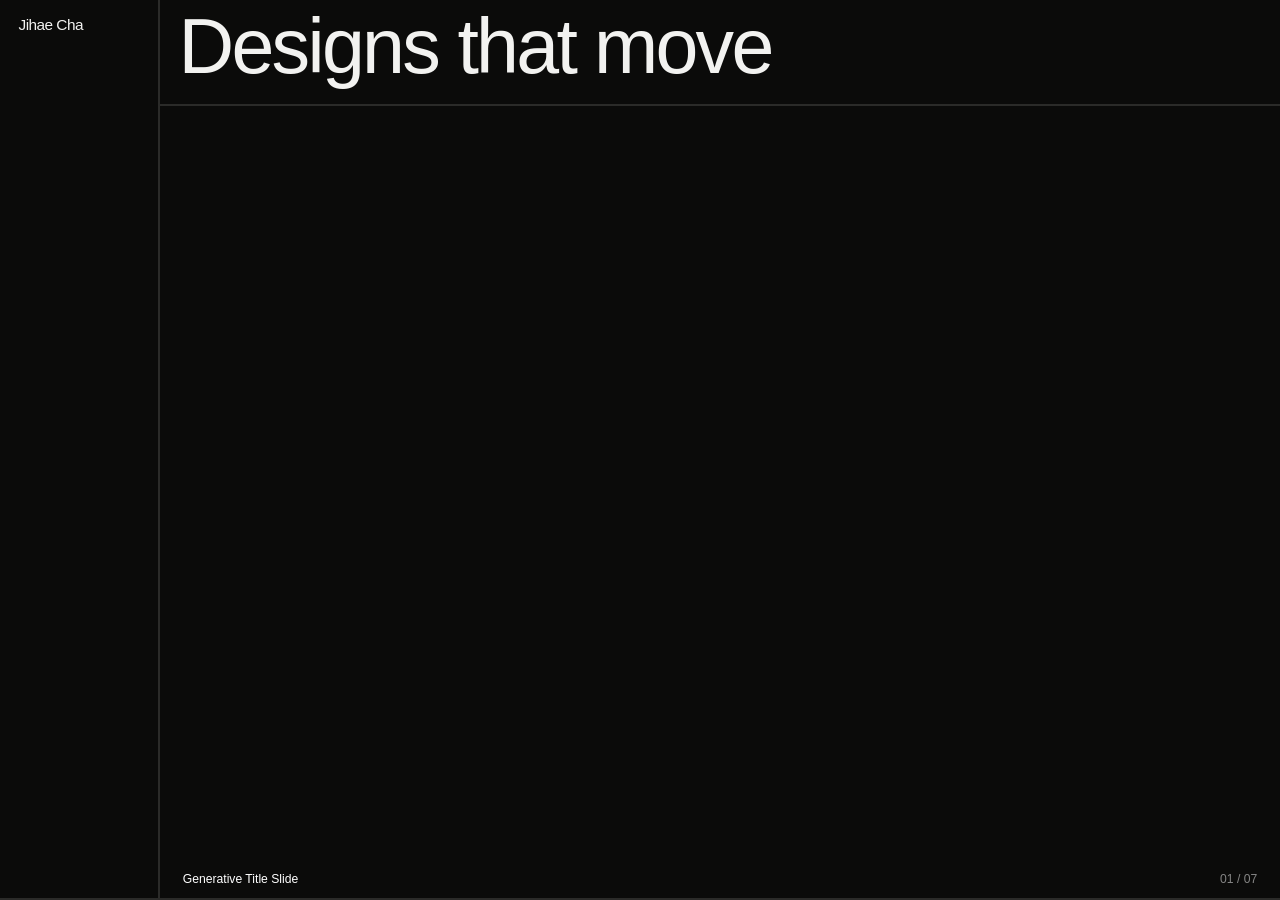
==== commit 63e902ba: "Design view: the landing's animating thumbnails follow the order at /design too Co-Authored-By: Clau" ====
--- a/index.html
+++ b/index.html
@@ -19,7 +19,7 @@
 <link rel="icon" type="image/svg+xml" href="data:image/svg+xml,%3Csvg xmlns='http://www.w3.org/2000/svg' viewBox='0 0 32 32'%3E%3Cstyle%3Erect%7Bfill:none;stroke:%23121211%7D@media (prefers-color-scheme:dark)%7Brect%7Bstroke:%23f2f2f0%7D%7D%3C/style%3E%3Crect x='4' y='4' width='24' height='24' rx='4' stroke-width='2.5'/%3E%3C/svg%3E">
 <link rel="preconnect" href="https://api.fontshare.com" crossorigin>
 <link rel="stylesheet" href="https://api.fontshare.com/v2/css?f[]=switzer@300,400,500&display=swap">
-<link rel="stylesheet" href="subpage/lock.css">
+<link rel="stylesheet" href="subpage/lock.css?v=2">
 <style>
 
   :root{
@@ -605,10 +605,10 @@
     color:#fff; mix-blend-mode:difference;
     text-decoration:none; border:0; cursor:pointer;
     opacity:0; visibility:hidden; translate:0 -8px;
-    transition:opacity .3s ease, translate .3s ease, visibility 0s linear .3s;
+    transition:opacity .3s ease, translate .3s ease, visibility 0s linear .3s, transform .2s ease;
   }
   html:not(.on-landing) .stuck-name{ opacity:1; visibility:visible; translate:0 0;
-    transition:opacity .45s ease, translate .45s cubic-bezier(.2,.7,.2,1); }
+    transition:opacity .45s ease, translate .45s cubic-bezier(.2,.7,.2,1), transform .2s ease; }
   .stuck-name:hover, .stuck-name:focus-visible{ color:#fff; outline:0; }
 
   /* ---- the menu, from the sketch: a small project strip. Text on the left, the
@@ -656,6 +656,23 @@
 
   <!-- LANDING: updated (reels rest 10%, click to open) -->
   <section class="band band--landing">
+    <script src="content/design-order.js"></script>
+    <script>
+    /* /design sends here with ?view=design: the work and the landing's thumbnails in the order from
+       content/design-order.js. It holds while moving around the site; arriving at the plain address
+       from outside is always the original */
+    (function(){
+      var asked=/[?&]view=design\b/.test(location.search), on=asked;
+      try{
+        var inside=document.referrer.indexOf(location.origin+'/')===0;
+        if(asked) sessionStorage.setItem('jihae-view','design');
+        else if(!inside && !location.hash) sessionStorage.removeItem('jihae-view');
+        on=sessionStorage.getItem('jihae-view')==='design';
+      }catch(e){}
+      window.__designView=on;
+      if(asked && history.replaceState) history.replaceState(null,'','/design'+location.hash);
+    })();
+    </script>
     <iframe class="landing-frame" title="Jihae Cha" srcdoc="&lt;!doctype html&gt;
 &lt;html lang=&quot;en&quot;&gt;
 &lt;head&gt;
@@ -1126,6 +1143,13 @@
       [&#x27;Monell&#x27;, &#x27;media/monell.mp4&#x27;], [&#x27;AI Companion&#x27;, &#x27;media/AI-companion.mp4&#x27;], [&#x27;Line 0&#x27;, &#x27;media/line0-.mp4&#x27;],
       [&#x27;Bodiless Spacing&#x27;, &#x27;media/bodiless.jpg&#x27;], [&#x27;Slash&#x27;, &#x27;media/slash.mp4&#x27;]
     ];
+    try {   // /design: the thumbnails in the same order as the work
+      const P = window.parent;
+      if (P.__designView &amp;&amp; P.DESIGN_ORDER) {
+        const at = t =&gt; P.DESIGN_ORDER.findIndex(k =&gt; P.DESIGN_ORDER_NAMES[k] === t.toLowerCase().replace(/[^a-z0-9]/g, &#x27;&#x27;));
+        W.sort((a, b) =&gt; at(a[0]) - at(b[0]));
+      }
+    } catch (e) {}
     const HOLD = 3200;
     const items = W.map(([name, src]) =&gt; {
       const el = document.createElement(/\.(mp4|mov|webm)$/i.test(src) ? &#x27;video&#x27; : &#x27;img&#x27;);
@@ -1924,6 +1948,22 @@
     </div>
   </section>
 
+  <script>
+  /* /design: the work in its own order (see the top of the landing) */
+  (function(){
+    if(!window.__designView || !window.DESIGN_ORDER) return;
+    /* no years on the work in this view */
+    [].forEach.call(document.querySelectorAll('.band--work .cell > .meta'),function(m){ if(/^\s*\d{4}\s*$/.test(m.textContent)) m.remove(); });
+    var bands={};
+    [].forEach.call(document.querySelectorAll('.band--work'),function(b){
+      var t=b.querySelector('h2').textContent.toLowerCase().replace(/[^a-z0-9]/g,'');
+      Object.keys(window.DESIGN_ORDER_NAMES).forEach(function(k){ if(t.indexOf(window.DESIGN_ORDER_NAMES[k])===0) bands[k]=b; });
+    });
+    var foot=document.currentScript;
+    window.DESIGN_ORDER.forEach(function(k){ if(bands[k]) foot.parentNode.insertBefore(bands[k],foot); });
+  })();
+  </script>
+
   <footer class="site-foot" id="contact" aria-label="Contact">
     <div class="site-foot__row">
       <p class="site-foot__cell site-foot__say"><small>Hello</small><b>Open to new projects,<br>collaborations and<br>conversations.</b></p>
@@ -2428,11 +2468,21 @@
      stays out of the way over the cover image and arrives once the reader
      scrolls past it, as it does on the home page after the landing. */
   .proj__mode{ display:none !important; }
-  /* no Back button on the subpage: the name, top left, is the way home */
+  /* in a project the name itself is the way back: an arrow eases in before it, "← Jihae Cha",
+     read as "back to Jihae Cha" (clicking the name closes the project). No separate Back */
   .proj__exit{ display:none !important; }
+  /* the landing's scroll-down arrow (its same line, weight and round ends), turned to point left.
+     It sits just left of the name; in a project the name slides right to make room and the arrow
+     fades in. Both move by transform, so they glide between pixels instead of stepping */
+  .stuck-name::before{ content:""; position:absolute; right:calc(100% + .3em); top:50%; width:.9em; height:.9em; margin-top:-.45em; opacity:0;
+    background:no-repeat 50% 50% / contain url("data:image/svg+xml,%3Csvg xmlns='http://www.w3.org/2000/svg' viewBox='0 0 20 20'%3E%3Cpath d='M17.5 10H3M9.5 3.5L3 10l6.5 6.5' fill='none' stroke='%23fff' stroke-width='2' stroke-linecap='round' stroke-linejoin='round'/%3E%3C/svg%3E");
+    transition:opacity .2s ease; }   /* leaving: arrow and name together, quickly */
+  .stuck-name{ transform:translateX(0); }
+  html:has(.proj[data-open="true"]) .stuck-name{ transform:translateX(1.2em); }
+  html:has(.proj[data-open="true"]) .stuck-name::before{ opacity:.6; transition:opacity .6s ease .45s; }   /* arriving: the name makes room first, then the arrow fades in */
   html:has(.proj[data-open="true"]) .stuck-name{
     z-index:72;   /* above the flying image (70), so the name never disappears under it */ opacity:1; visibility:visible; translate:0 0;
-    transition:opacity .45s ease, translate .45s cubic-bezier(.2,.7,.2,1); }
+    transition:opacity .45s ease, translate .45s cubic-bezier(.2,.7,.2,1), transform .8s cubic-bezier(.2,.7,.2,1); }   /* transform: the slow slide that makes room for the arrow */
   html:has(.proj[data-open="true"]) .ratio{ z-index:67; }
   html:has(.proj[data-open="true"]):not(.proj-past-hero) .ratio{
     opacity:0; translate:0 12px; visibility:hidden; pointer-events:none;
@@ -2834,9 +2884,7 @@
     <div class="pc pc--rule sec-text" style="grid-column:1 / 3"><div class="hold">
       <h3>In use</h3>
       <p class="body">The same system scales from a conference stage to a meeting-room screen, branded each time and different each time.</p>
-      <p class="body more">Testing with the team pointed to what comes next: more room to adjust the title area, fewer cell divisions and a tighter color range on request, choosing a still frame from the motion for PDF decks, and pulling the title from the deck itself so the whole presentation can be branded from one image.</p>
-      <h3 style="margin-top:calc(var(--pad) * 2)">Next step</h3>
-      <p class="body">A Figma plugin, to generate the slide where the deck is already being made.</p>
+      <p class="body more">Testing with the team pointed to what to improve: more room to adjust the title area, fewer cell divisions and a tighter color range on request, choosing a still frame from the motion for PDF decks, and pulling the title from the deck itself so the whole presentation can be branded from one image.</p>
     </div></div>
     <div class="pc stack" style="grid-column:3 / 13">
       <figure class="plate"><video src="media/01-generative-title-slide/11-conference.mp4" autoplay muted loop playsinline preload="metadata" aria-label="Title slide on a conference stage"></video></figure>
@@ -2852,7 +2900,7 @@
 <script src="content/05-line0.js"></script>
 <script src="content/06-bodiless.js"></script>
 <script src="content/07-slash.js"></script>
-<script src="subpage/lock.js"></script>
+<script src="subpage/lock.js?v=3"></script>
 <script src="subpage/protect.js"></script>
 <script>
 /* a protected project says so before it is clicked, as an invitation rather than a wall: "View with
@@ -3349,14 +3397,20 @@
       whenReady(heroEl,out,1500);
     }, 560);
 
-    if(push){ try{ history.pushState({proj:i},'', '#'+name); }catch(e){} }
+    depth=0; if(push){ try{ history.pushState({proj:i},'', '#'+name); depth=1; }catch(e){} }
     lock(true);
   }
 
+  var depth=0;   // history entries this visit pushed for the open chapter (open, then each Continue)
   function close(pop){
     if(busy||thumb<0) return; busy=true;
     var i=thumb;
     proj.scrollTop=0;
+    /* closing always lands on the work: if the page behind is elsewhere (the project was opened from
+       its password page or a link, so the landing sits behind it), it moves to this project's row
+       first, unseen, and the picture flies home to it */
+    var c=document.querySelector('.content'), row=shots[i].closest('.band--work'), rr=row&&row.getBoundingClientRect();
+    if(c&&rr&&(rr.bottom<0||rr.top>innerHeight)){ c.style.scrollSnapType='none'; c.scrollTop+=rr.top-c.getBoundingClientRect().top; c.style.scrollSnapType=''; }
     proj.dataset.settled='false';
 
     sweep();
@@ -3380,7 +3434,10 @@
       thumb=-1; busy=false;
     }, 560);
 
-    if(!pop){ try{ history.back(); }catch(e){} }
+    /* the address loses the project: back through the entries this visit added for it (that is the
+       homepage), or, if it came straight in with no entry of ours, just drop the #name */
+    if(!pop){ try{ if(depth>0) history.go(-depth); else history.replaceState(null,'',location.pathname+location.search); }catch(e){} }
+    depth=0;
   }
 
   function jump(ni){
@@ -3400,7 +3457,7 @@
       proj.dataset.settled='true';
       pulse(1000);
       busy=false;
-      try{ history.pushState({proj:ni},'', '#'+name); }catch(e){}
+      try{ history.pushState({proj:ni},'', '#'+name); depth++; }catch(e){}
     }, 320);
   }
 
@@ -4292,7 +4349,7 @@
   /* a chapter may open in its own mode (`mode:'look'` in its content file);
      leaving it brings back the reader's mode, unless they changed it there */
   var prev=null, ours=false;
-  function press(m){ var b=document.querySelector('.ratio button[data-mode="'+m+'"]'); if(b){ ours=true; b.click(); ours=false; } }
+  function press(m){ var b=document.querySelector('.ratio button[data-mode="'+m+'"]'); if(b){ ours=true; b.click(); } }   /* the observer below runs after this returns, and clears it */
   function chapterMode(){
     /* chapters are keyed by file (media/x.mp4) but the subpage carries the bare name (media/x) */
     var k=proj.dataset.chapter, c=null;
@@ -4302,12 +4359,12 @@
     if(want){ if(prev===null) prev=root.dataset.mode; if(root.dataset.mode!==want) press(want); }
     else if(prev!==null){ var p=prev; prev=null; if(root.dataset.mode!==p) press(p); }
   }
-  new MutationObserver(function(){ if(!ours) prev=null; follow(true); })
+  new MutationObserver(function(){ if(!ours) prev=null; ours=false; follow(true); })
     .observe(root,{attributes:true,attributeFilter:['data-mode']});
   new MutationObserver(function(){ chapterMode(); follow(false); pastHero(); })
     .observe(proj,{attributes:true,attributeFilter:['data-open','data-chapter']});
   proj.addEventListener('scroll', pastHero, {passive:true});
-  chapterMode();   /* a chapter opened from the address (#motion-explainer) opened before this ran */
+  chapterMode(); follow(false);   /* a chapter opened from the address (#motion-explainer) opened before this ran */
 })();
 </script>
 <script>
--- a/subpage/lock.css
+++ b/subpage/lock.css
@@ -36,6 +36,12 @@
   .lock-name{ position:fixed; top:var(--pad, 24px); left:var(--pad, 24px);
     font-size:20px; font-weight:400; line-height:1; letter-spacing:-.01em;
     color:var(--ink); text-decoration:none; border:0; }
+  /* ← before the name, as in a project on the homepage: the landing's arrow, turned left, arriving slowly */
+  .lock-name::before{ content:""; display:inline-block; width:.9em; height:.9em; margin-right:.3em; vertical-align:-.08em; opacity:.6;
+    background:currentColor; -webkit-mask:no-repeat 0 50% / .9em .9em url("data:image/svg+xml,%3Csvg xmlns='http://www.w3.org/2000/svg' viewBox='0 0 20 20'%3E%3Cpath d='M17.5 10H3M9.5 3.5L3 10l6.5 6.5' fill='none' stroke='%23000' stroke-width='2' stroke-linecap='round' stroke-linejoin='round'/%3E%3C/svg%3E"); mask:no-repeat 0 50% / .9em .9em url("data:image/svg+xml,%3Csvg xmlns='http://www.w3.org/2000/svg' viewBox='0 0 20 20'%3E%3Cpath d='M17.5 10H3M9.5 3.5L3 10l6.5 6.5' fill='none' stroke='%23000' stroke-width='2' stroke-linecap='round' stroke-linejoin='round'/%3E%3C/svg%3E");
+    animation:name-back .8s cubic-bezier(.2,.7,.2,1) .1s both; }
+  @keyframes name-back{ from{ opacity:0; transform:translateX(.5em); } }   /* glides in by transform: smooth, no steps */
+  @media (prefers-reduced-motion: reduce){ .lock-name::before{ animation:none; } }
   .lock-wrap{ width:min(380px,100%); display:flex; flex-direction:column; gap:14px; }
   .lock-wrap h1{ margin:0; font-weight:300; font-size:clamp(2rem, 5vw, 3.2rem); line-height:1; letter-spacing:-.03em; }
   .lock-back{ font-size:13px; color:var(--ink-soft); text-decoration:none; border:0; transition:color .2s; }
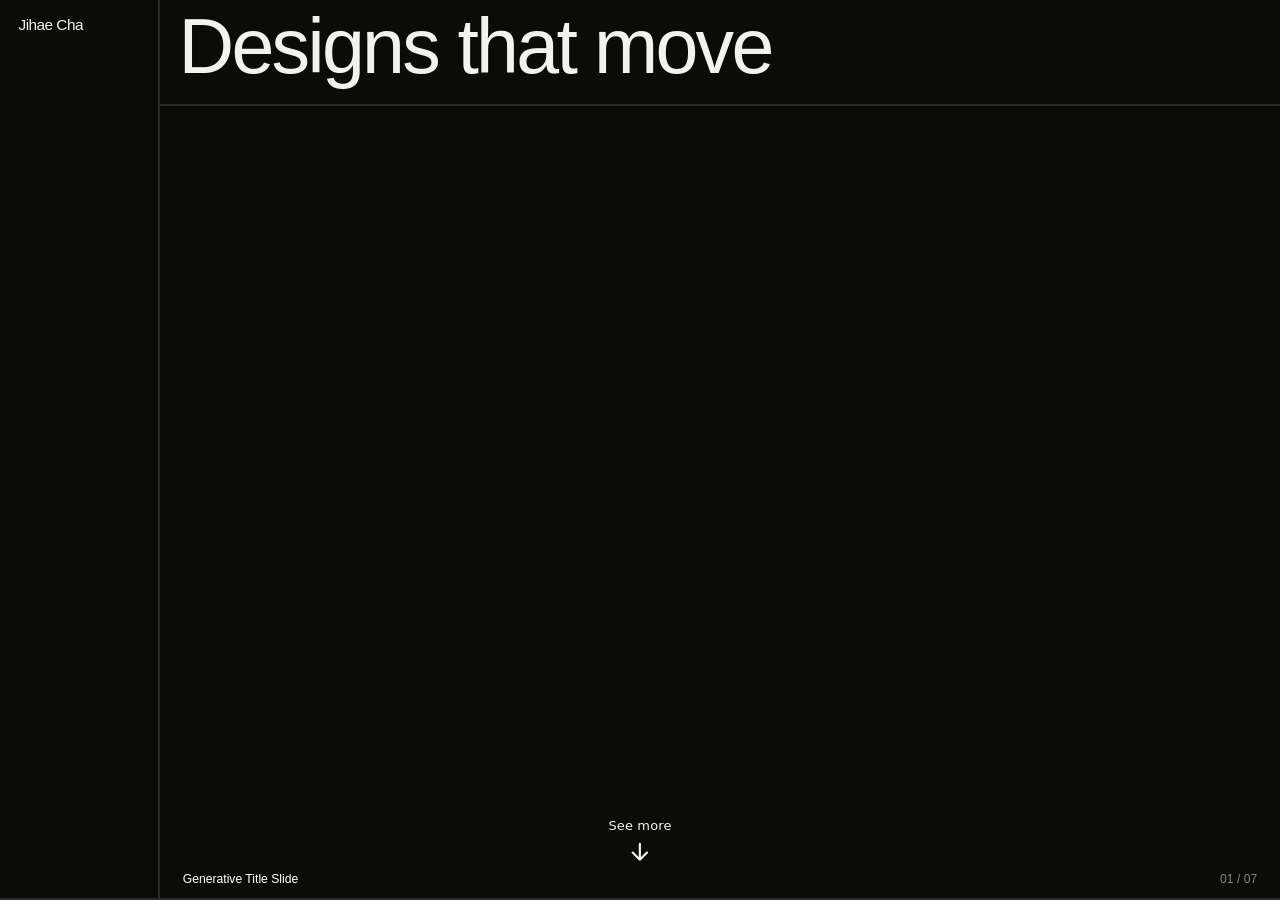
==== commit a6e62537: "Generative Title Slide: the full tool at /generative-title/tool/, linked under the opening line; the" ====
--- a/index.html
+++ b/index.html
@@ -2520,6 +2520,9 @@
   .proj[data-chapter="media/generative"] .pills{ display:flex; flex-wrap:wrap; gap:6px; }
   .proj[data-chapter="media/generative"] .pills button, .proj[data-chapter="media/generative"] .pill{ font:inherit; font-size:12px; padding:5px 10px; border:1px solid var(--rule-idle); border-radius:999px; background:transparent; color:var(--ink); cursor:pointer; }
   .proj[data-chapter="media/generative"] .pills button[aria-pressed="true"]{ background:var(--ink); color:var(--paper); border-color:var(--ink); }
+  /* the opening line stays on one line where there is room (the column beside it is empty) */
+  @media (min-width:900px){ .proj[data-chapter="media/generative"] .prow--say .statement{ white-space:nowrap; max-width:none; } }
+  .proj[data-chapter="media/generative"] .g-full{ display:block; font-size:14px; font-weight:500; width:max-content; max-width:100%; margin-top:var(--pad); }
   .proj[data-chapter="media/generative"] .g-try summary{ cursor:pointer; font-size:14px; font-weight:500; width:max-content; border-bottom:1px solid currentColor; }
   .proj[data-chapter="media/generative"] .g-try summary::marker, .proj[data-chapter="media/generative"] .g-try summary::-webkit-details-marker{ display:none; content:""; }
   .proj[data-chapter="media/generative"] .g-try[open] summary{ margin-bottom:var(--pad); }
@@ -3210,7 +3213,8 @@
     /* the statement */
     if(ch.lede){
       html+='<div class="prow prow--open prow--say">'+
-        cell([1,8],'<p class="statement">'+esc(ch.lede)+'</p>',false)+
+        cell([1,8],'<p class="statement">'+esc(ch.lede)+'</p>'+
+          (ch.tool?'<a class="g-full" href="'+esc(ch.tool.href)+'" target="_blank" rel="noopener">'+esc(ch.tool.label)+'</a>':''),false)+
         cell([9,13],'',false)+
       '</div>';
     }
